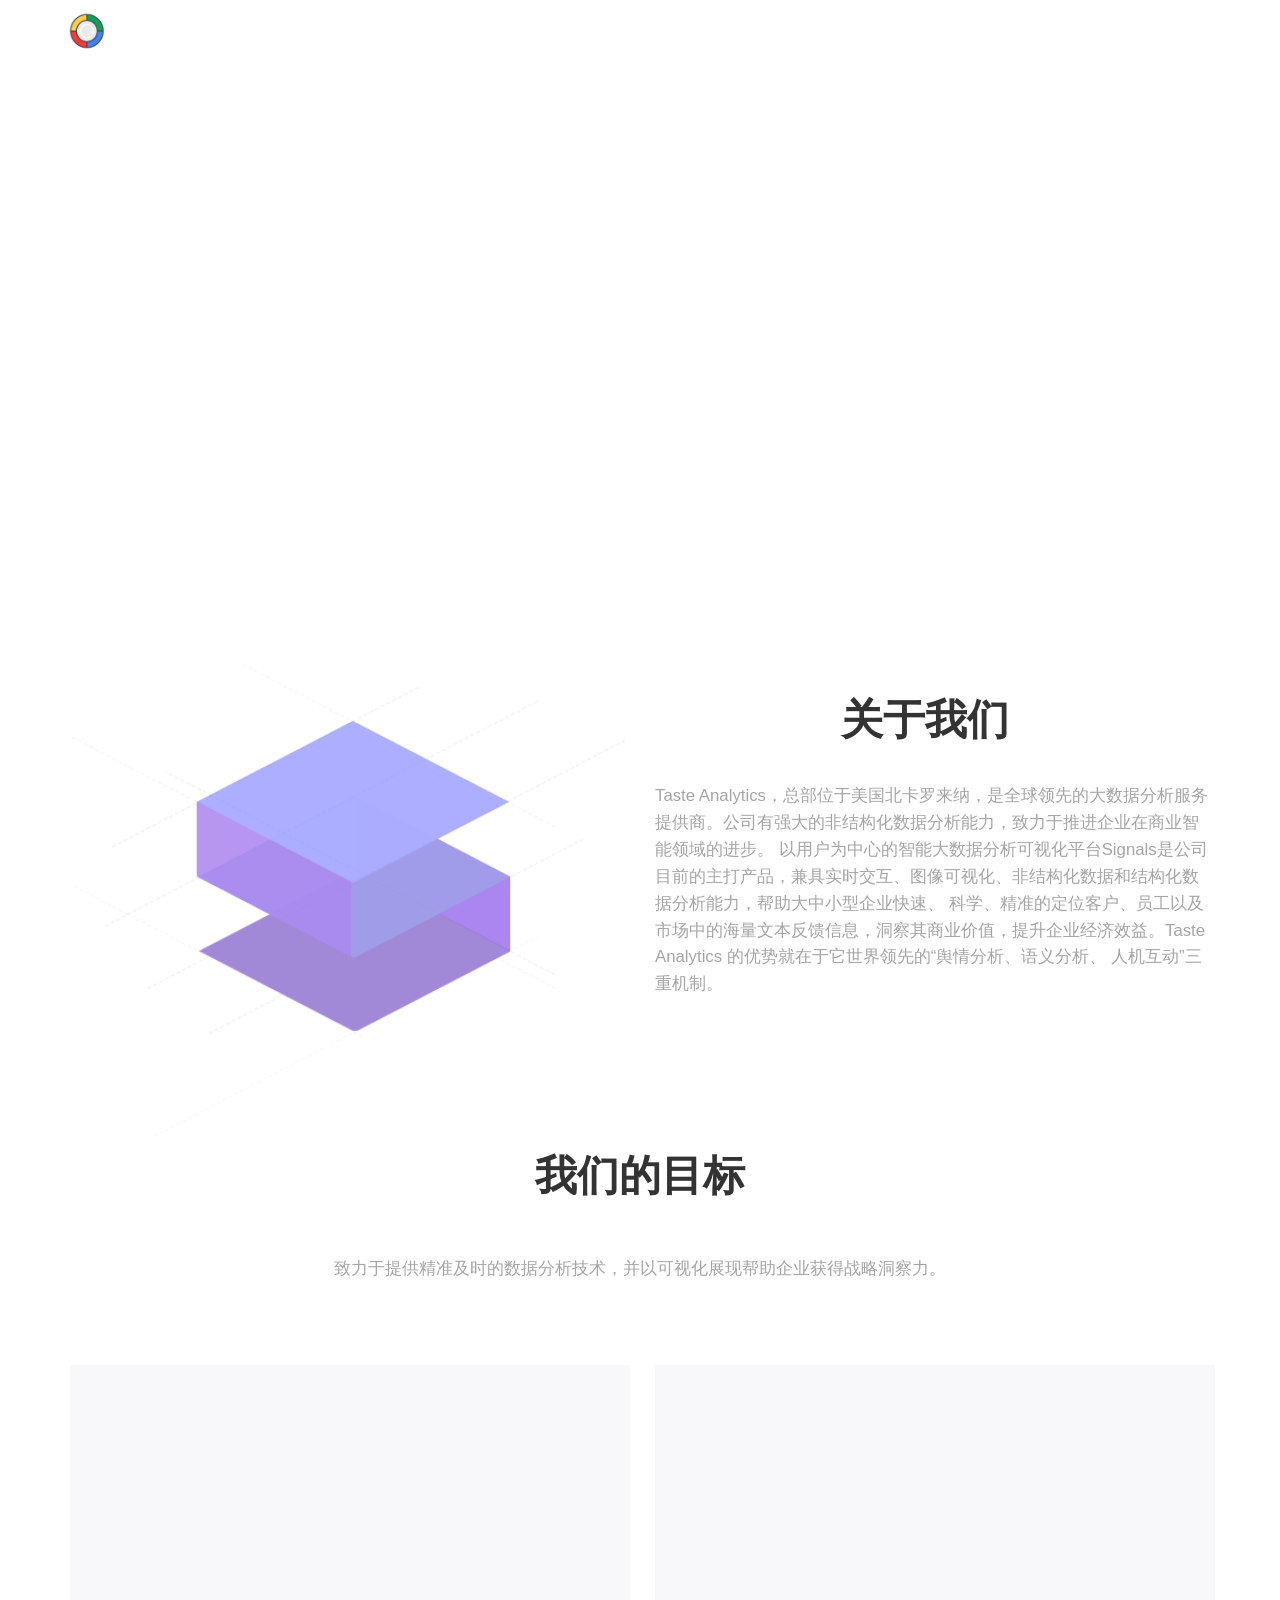
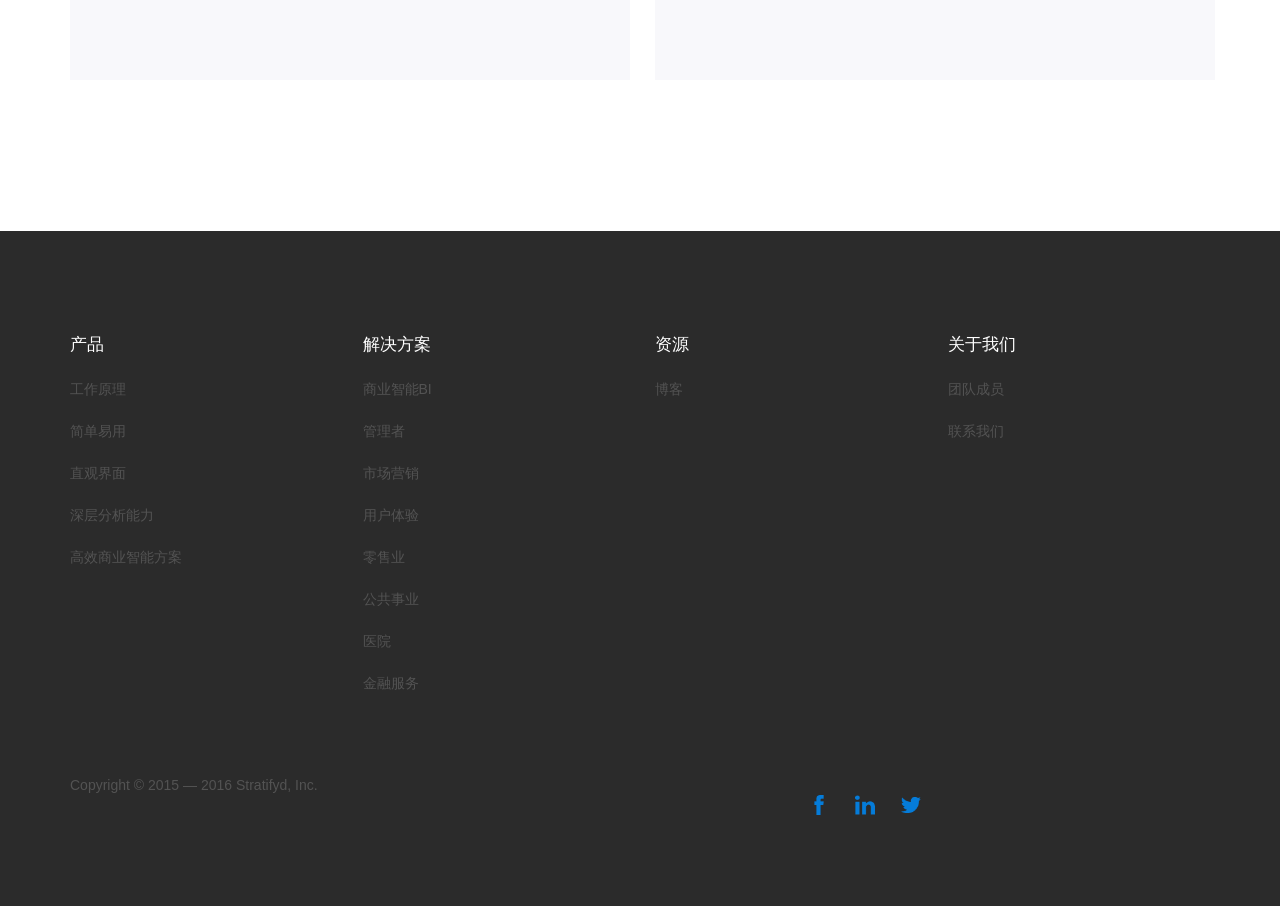
==== AboutUsPage.html @ a1548923 "VideoLinkChangeAgainAgain" ====
<!DOCTYPE html>
<html lang="en">
<head>
    <meta charset="UTF-8">
	<meta name="viewport" content="width=device-width, initial-scale=1" />
    <title></title>
    <link href="https://maxcdn.bootstrapcdn.com/bootstrap/3.3.6/css/bootstrap.min.css" rel="stylesheet"/>
    <script src="https://code.jquery.com/jquery-2.2.0.min.js"></script>
	<link href="CSS/Global.css" rel="stylesheet"/>
	<link href="CSS/Buttons.css" rel="stylesheet"/>
	<link href="CSS/CanvasBox.css" rel="stylesheet"/>		
	<link href="CSS/AboutUsPage.css" rel="stylesheet"/>
</head>
<body>
<!--Maincotainer the whole page-->
	
<div class="jumbotron" id="TitleBar">
	
	<nav class="navbar navbar-default" role="navigation" id="NavBarPart">
	   <div class="navbar-header" id="CompanyTitelPartImportent">
		  <button type="button" class="navbar-toggle" data-toggle="collapse" 
			 data-target="#example-navbar-collapse">
			 <span class="sr-only">Switch</span>
			 <span class="icon-bar"></span>
			 <span class="icon-bar"></span>
			 <span class="icon-bar"></span>			  
		  </button>
		  <a class="navbar-brand" id="CompanyIconTitleText" href="#">
			  <img class="img" src="Resource/Icons/Stratifyd/Stratifyd-Logo-Simple-white.png" id="NavTitleCompanyIcon">
			  </img> 
<!--			  <span class="NavTitleName" id="StratifydLogoText">Stratifyd</span> -->
		   </a>	
	   </div>
	   <div class="collapse navbar-collapse" id="example-navbar-collapse">
		  <ul class="nav navbar-nav" id="NavbarDetailPart">
			 <li class="active NavBarButtons" id="navProduct"><a href="#">产品</a></li>
			 <li class="active NavBarButtons" id="navSolution"><a href="#">解决方案</a></li>
			 <li class="active NavBarButtons" id="navBlog"><a href="#">博客</a></li>
			 <li class="dropdown">
				 <a href="#" class="dropdown-toggle NavBarButtons" data-toggle="dropdown"id="DraopDownMenu1">
					 关于<b class="caret"></b>
				 </a>
				 <ul class="dropdown-menu NavBarButtons">
					 <li><a href="#" id="navOurTeam">关于我们</a>
					 </li>
					 <li><a href="#" id="navContactUs">联系我们</a>
					 </li>
				 </ul>
			  </li>
		 		<li class="active NavBarButtons" id="navLogIN"><a href="#">Log in</a></li>	  
<!--			 <li class="active NavBarButtons col-xs-12 col-sm-2 col-md-2" id = "NavBarLoginPart"><a class = "btn NavBarButtons" id="NavBarLoginButton">Log In</a></li>-->
<!--		     <li class="active NavBarButtons col-xs-12 col-sm-2 col-md-2" id = "NavBarSignUpPart"><a class = "btn NavBarButtons" id="NavBarSignUpButton">Sign Up</a></li>		 -->
		  </ul>
	   </div>
	</nav>	
	
	
	
	<div class = "container" id = "AboutUsPageTitleContainer">

		<div class="row">
			<div class="col-xs-12 col-sm-12 col-md-12 col-lg-12" id="AboutUsTitle">
				<h1 class="Introduce IntroTitle" id="MainAttarctText">我们是最优秀的团队
				<h1>
			</div>
		</div>

		<div class="row">	
			<div class="col-xs-12 col-sm-12 col-md-12 col-lg-12" id="AboutUsTitleTextBar">
				<h3 class="Introduce IntroCotent" id="SignalsText">
					Taste Analytics 是您最好的选择。
				</h3>
			</div>		
		</div>
	</div>
			
</div>
		
<!--<div class="jumbotron" id="PageContent">-->
<!--
	<div class="row">
		<div class = "col-sm-6" id = "MainContentJumpBox1">
			<h5 class = "ContentTextInfo ContentText-Center" id = "TryAdText">Every one can be data scientist
			</h5>
			<span class="btn btnBlack" id = "MainContentJumpButton1">Try Now
			</span>
		</div>
		<div class = "col-sm-6" id = "MainContentJumpBox2">
			<h5 class = "ContentTextInfo ContentText-Center" id = "ViewAdText">Value asset for our customers
			</h5>
			<span class="btn btnBlack" id = "MainContentJumpButton2">View Story
			</span>
		</div>
	</div>
-->
		
<div class = "container" id = "BubbleProcessDetailCotainer">
	<div class="row">
		<div class = "col-xs-12 col-sm-12 col-md-12 text-center" id = "FirstSubTitle">
			<div class="row" id="StoryRow1">
				<div class="col-xs-12 col-sm-12 col-md-6" id = "StroyTextPart2">
					<img src="Resource/AboutUsImages/ProbolyNewStratifydIcon.png" class="OurStoryImage" id = "OurStoryImage"></img>
				</div>
				<div class="col-xs-12 col-sm-12 col-md-6" id = "StroyTextPart">
					<h2 class="text-center StoryTitleRow SecondRowTitle" id = "OurStoryTitle">关于我们</h2>
					<h4 class = "AboutUsContentText text-left" id = "OurStoryText">
						Taste Analytics，总部位于美国北卡罗来纳，是全球领先的大数据分析服务提供商。公司有强大的非结构化数据分析能力，致力于推进企业在商业智能领域的进步。
						以用户为中心的智能大数据分析可视化平台Signals是公司目前的主打产品，兼具实时交互、图像可视化、非结构化数据和结构化数据分析能力，帮助大中小型企业快速、
						科学、精准的定位客户、员工以及市场中的海量文本反馈信息，洞察其商业价值，提升企业经济效益。Taste Analytics 的优势就在于它世界领先的“舆情分析、语义分析、
						人机互动”三重机制。
					</h4>					
				</div>			
			</div>
		</div>
	</div>
</div>
		
<div class = "container" id = "BubbleProcessDetailCotainer2">
	<div class="row">
		<div class = "col-xs-12 col-sm-12 col-md-12 text-left" id = "2ndSubTitle">
			<div class="row" id="StoryRow2">
				<div class="col-xs-12 col-sm-12 col-md-12" id = "StroyTextPart">
					<h2 class = "text-center SecondRowTitle" id = "OurMissionTitle">我们的目标</h2>					
					<h4 class = "MissionText text-center" id = "OurMissionText">
						致力于提供精准及时的数据分析技术，并以可视化展现帮助企业获得战略洞察力。
					</h4>					
				</div>
			</div>			
			
		</div>
	</div>
</div>		
<!--</div>-->
	
<div class = "container" id = "CompanyCotainers">
	<div class="row" id="CompanyIconPartRow1">
<!--
		<div class="col-sm-2">
		</div>
-->
		<div class="col-xs-12 col-sm-12 col-md-6">
<!--			<iframe height=498 width=510 src='http://player.youku.com/embed/XMTY5MzAxODE1Ng==' frameborder=0 allowfullscreen class="ContentVideo" id="AboutUsPageVideo1"></iframe>-->
			<iframe frameborder="0" width="640" height="498" src="http://v.qq.com/iframe/player.html?vid=o0322kzx70r&tiny=0&auto=0" allowfullscreen class="ContentVideo" id="AboutUsPageVideo1"></iframe>
		</div>
		
		<div class="col-xs-12 col-sm-12 col-md-6">
			<iframe frameborder="0" width="640" height="498" src="https://v.qq.com/iframe/player.html?vid=l0322fjbopc&tiny=0&auto=0" allowfullscreen class="ContentVideo" id="AboutUsPageVideo2"></iframe>
		</div>
		
	</div>

</div>

<div class="containers" id="BottomLinkPart">
	<div class = "container">
		<div class = "row" id = "BottomLinkBox">
			<div class = "col-xs-6 col-sm-6 col-md-3 TopMargin" id = "BottomLinkContentBox1">
				<span class = "BottomLinkTitle" id = "BottomProduct">产品</span>
				<p class="SmallButtonTextLeft GrayText" id = "HIWText">工作原理</p>
				<p class="SmallButtonTextLeft GrayText" id = "ETUText">简单易用</p>
				<p class="SmallButtonTextLeft GrayText" id = "INVisText">直观界面</p>
				<p class="SmallButtonTextLeft" id = "HPAText">深层分析能力</p>
				<p class="SmallButtonTextLeft" id = "ComDataText">高效商业智能方案</p>
			</div>
			<div class = "col-xs-6 col-sm-6 col-md-3 TopMargin" id = "BottomLinkContentBox2">
				<span class = "BottomLinkTitle" id = "BottomSolutions">解决方案</span>
				<p class="SmallButtonTextLeft" id = "BIext">商业智能BI</p>
				<p class="SmallButtonTextLeft" id = "ExcuText">管理者</p>
				<p class="SmallButtonTextLeft" id = "MarketText">市场营销</p>
				<p class="SmallButtonTextLeft" id = "CustomerEXText">用户体验</p>
				<p class="SmallButtonTextLeft" id = "RetailText">零售业</p>
				<p class="SmallButtonTextLeft" id = "UtilitiesText">公共事业</p>	
				<p class="SmallButtonTextLeft" id = "HospitalityText">医院</p>
				<p class="SmallButtonTextLeft" id = "FinSerText">金融服务</p>					
			</div>
			<div class = "col-xs-6 col-sm-6 col-md-3 TopMargin" id = "BottomLinkContentBox3">
				<span class = "BottomLinkTitle" id = "BottomResources">资源</span>
				<p class="SmallButtonTextLeft" id = "BlogIext">博客</p>				
			</div>
			<div class = "col-xs-6 col-sm-6 col-md-3 TopMargin" id = "BottomLinkContentBox4">
				<span class = "BottomLinkTitle" id = "BottomCompany">关于我们</span>
				<p class="SmallButtonTextLeft" id = "OurTeamText">团队成员</p>
<!--
				<p class="SmallButtonTextLeft" id = "JOppText">加入我们</p>
				<p class="SmallButtonTextLeft" id = "MediaText">新闻中心</p>
-->
				<p class="SmallButtonTextLeft" id = "ContactText">联系我们</p>				
			</div>			
		</div>
	</div>

</div>


<div class="containers" id="CopyRightBackground">
	<div class = "container" id = "CopyRightPart">

		<div class = "row" id = "BottomCopyRightPart">

			<div class = "col-xs-12 col-sm-6 col-md-6 text-left" id = "CopyRightBox1">
				<span class="CopyRight" id = "CopyRight">Copyright ©	2015 — 2016 Stratifyd, Inc.</span>
			</div>

			<div class = "col-xs-12 col-sm-6 col-md-6 text-right" id = "CopyRightBox2">
				<div class = "col-xs-12 col-sm-12 col-md-3">
				</div>

				<div class = "col-xs-2 col-sm-2 col-md-1 BottomIconLink" id = "ConnectIconB1">
					<img src="Resource/Icons/FaceBook/NewfacebookBottomIcon.png" class="Icons2" id = "FacebookIcon" alt="FaceBook">
					</img>
				</div>

				<div class = "col-xs-2 col-sm-2 col-md-1 BottomIconLink" id = "ConnectIconB2">
					<img src="Resource/Icons/Linkedin/NewLinkedinIcon.png" class="Icons2" id = "LinkedinIcon" alt="Linkedin">
					</img>
				</div>

				<div class = "col-xs-2 col-sm-2 col-md-1 BottomIconLink" id = "ConnectIconB3">
					<img src="Resource/Icons/Twitter/NewTwitterBottomIcon.png" class="Icons2" id = "TwitterIcon" alt="Twitter">
					</img>	
				</div>

				<div class = "col-xs-2 col-sm-2 col-md-1 BottomIconLink" id = "ConnectIconB4">
					<img src="Resource/Icons/YouTube/NewYoutubeBottomIcon.png" class="Icons2" id = "YoutubeIcon" alt="Youtube">
					</img>
				</div>

				<div class = "col-xs-2 col-sm-2 col-md-1 BottomIconLink" id = "ConnectIconB5">
					<img src="Resource/Icons/GooglePlus/NewTestGooglePlusBottomIcon.png" class="Icons2" id = "GooglePlusIcon" alt="GooglePlus">
					</img>						
				</div>

				<div class = "col-xs-2 col-sm-2 col-md-1 BottomIconLink" id = "ConnectIconB6">
					<img src="Resource/Icons/Tumblr/NewTumblrBottomIcon.png" class="Icons2" id = "TumblrIcon" alt="Tumblr">
					</img>				
				</div>
			</div>

		</div>	
	</div>	
</div>
	
<!-- Resource or Library Scripts -->

<!--
<script src="http://d3js.org/d3.v3.min.js" charset="utf-8"></script>
<script src="http://www.ourd3js.com/library/multext.js" charset="utf-8"></script>
-->
<script src="lib/d3/d3.js"></script>
<script src="lib/d3/d3.min.js"></script>
<script src="lib/queue/queue.min.js"></script>
	
<!-- Control Scripts-->
<script src="Script/TransForm.js"></script>
<script src="Script/GlobalControl.js"></script>
<script src="Script/FontSizeControl.js"></script>
<script src="Script/MouseAction.js"></script>
<script src="Script/AboutUsPage.js"></script>
<script src="Script/WindowResize.js"></script>
<script src="lib/css3-mediaqueries-js-master/css3-mediaqueries.js"></script>
<script src="lib/bootstrap-3.3.7-dist/js/bootstrap.min.js"></script>

<script>(function(){var w=window;var ic=w.Intercom;if(typeof ic==="function"){ic('reattach_activator');ic('update',intercomSettings);}else{var d=document;var i=function(){i.c(arguments)};i.q=[];i.c=function(args){i.q.push(args)};w.Intercom=i;function l(){var s=d.createElement('script');s.type='text/javascript';s.async=true;s.src='https://widget.intercom.io/widget/yobfq5ll';var x=d.getElementsByTagName('script')[0];x.parentNode.insertBefore(s,x);}if(w.attachEvent){w.attachEvent('onload',l);}else{w.addEventListener('load',l,false);}}})()</script>
<script>$(function() {window.Intercom("boot", { app_id: "yobfq5ll" });})</script>

</body>
</html>
---- CSS/Global.css ----
html{
	height: 100%;
	font: normal 100% Gotham Rounded, sans-serif;
	font-size: 16px;
	overflow-x: hidden;
}
body{
	background-color: rgb(255,255,255);
}
.CompanyIconPart{
	width: 100%;
	height: inherit;
	text-align: center;
}
.CompanyIcon{
	width: 50%;
	margin-left: -8%;
	cursor: pointer;
}
.ButtonText{
	position: relative;
	margin-top: auto;
	margin-bottom: auto;
	font-family: "Arial";
	font-weight: bold;
	font-size: 0.7em;
	color: white;
	cursor: pointer;
}
.IconTitleS{
	font-family: "Arial";
	text-align: center;
	position: relative;
	font-weight: lighter;
	margin-top: 10%;
	color: rgb(0,0,0);
	cursor: pointer;
	font-size: 1.2em;
}
.ThirdTitle{
	font-family: "Arial";
	font-weight: bold;
	font-size: 2em;
	color: rgb(55,54,226);
	margin-top: 0px;
	margin-bottom: 5px;
}
.NormalSize{
	width: 80%;
	margin-left: 10%;
}
.NormalSize2{
	width: 70%;
	margin-left: 15%;
}
.NormalSize3{
	width: 75%;
	margin-left: 12.5%;
}
.StableHeight{
	min-height: 200px;
	height: auto;
}
.WhiteText{
	color: white;
}
.navbar-default .navbar-nav>.open>a, .navbar-default .navbar-nav>.open>a:focus, .navbar-default .navbar-nav>.open>a:hover {
	background-color: rgb(136,134,172);
}
.navbar-nav>li>.dropdown-menu{
	background-color: rgb(136,134,172);
}
.dropdown-menu>li>a{
	color: white;
}
#CopyRightBox1{
	margin-top: 15px;
	margin-bottom: 15px;
	font-family: "Arial";
}
#CopyRightBox2{
	margin-top: 15px;
	margin-bottom: 15px;	
}
#CopyRightPart{
	margin-top:0px;
	margin-bottom: 0px;
	padding-bottom: 76px;
	background: rgb(43,43,43);
	position: relative;
	color: #535353;
}
#BottomLinkBox{
	padding-left: 0%;
	padding-right: 0%;
	padding-top: 78px;
}
#BottomLinkPart{
/*	width: 100%;*/
	background: rgb(43,43,43);
	position: relative;
	color: white;
	margin-bottom: 0px;
}
#BottomCopyRightPart{
	padding-top: 5%;
/*
	padding-left: 5%;
	padding-right: 5%;
*/
}
.BlueLinkText{
	color: rgb(55,54,226)
}
.BottomLinkContentBox{
	width: 25%;
	float: left;
	height: auto;
}
.BottomLinkTitle{
	font-family: "Arial";
	text-align: left;
	position: relative;
	font-size: 1.2em;
	font-weight: 300;
	color: white;
	padding-bottom: 15%;
}
.SmallButtonTextLeft{
	width: auto;
	font-family: "Arial";
/*	text-align: left;*/
	font-weight: 100;
	color: #535353;
	position: relative;
	margin-top: 22px;
	cursor: pointer;
	font-size: 1em;
}
.Icons2{
	height: 20px;
	background-color: #057cd9;
	float: left;
	position: relative;
	top: 0;
	margin-top: 20px;
	margin-bottom: auto;
	cursor: pointer;
}
#StratifydLogoText{
	margin-left: 35px;
}
#CompanyIconTitleText{
	font-family: "Arial";
	font-weight: bold;
	font-size: 1.5em;
	color: white;
	cursor: pointer;
}
#NavBarPart{
	padding-left: 3.8%;
	padding-right: 3.8%;
	padding-top: 7px;
	padding-bottom: 7px;
	background-color: rgb(99,104,247);
	border-color: transparent;
	text-align: center;
	min-height: 70px;
	border-radius: 0%;
}
#NavBarPart2{
	margin-top: 144px;
	padding-left: 3.8%;
	padding-right: 3.8%;
	padding-top: 7px;
	padding-bottom: 7px;
	background-color: rgb(25,41,54);
	border-color: transparent;
	text-align: center;
	height: 70px;
	border-radius: 0%;
}
#CopyRightBackground{
	background-color: rgb(43,43,43)
}
.NavBarButtons{
	font-family: "Arial";
	color: rgb(159,158,163);
	font-size: 14px;
	font-weight: 300;
}
.navbar-default .navbar-nav>.active>a, .navbar-default .navbar-nav>.active>a:focus, .navbar-default .navbar-nav>.active>a:hover{
	background-color: inherit;
	border-color: transparent;
	color: rgb(255,255,255);	
	padding-left: 10px;
	padding-right: 10px;
	margin-right: 12px;
}
.BottomLinkContentBox{
	display: inline-block;
}
.BottomIconLink{
/*	text-align: right;*/
}
#CompanyTitelPartImportent{
/*	margin-left: 5%;*/
/*	margin-right: 5%;*/
/*	height: 100%;*/
}
#NavbarDetailPart{
/*	margin-left: 32%;*/
	background-color: transparent;
	padding-left: 1%;
	padding-right: 1%;
	padding-bottom: 5px;
	float: right;
}
#NavBarLoginButton{
	margin-top: 9.875px;
	font-size: 16.5px;
	width: 104px;
	height: 34px;
	border-radius: 5%;
	border-color: rgb(211,210,214);
	color: rgb(103,101,181);
	font-weight: 500;
	padding-top: 4.125px;
	padding-bottom: 4.125px;
}
#NavBarSignUpButton{
	margin-top: 9.875px;
	margin-left: 10px;
	font-size: 16.5px;
	width: 104px;
	height: 34px;
	border-radius: 5%;
	border-color: rgb(56,56,158);
	color: rgb(255,255,255);
	font-weight: 500;
	padding-top: 4.125px;
	padding-bottom: 4.125px;
	background-color: rgb(56,56,158);
}
#NavBarLoginPart{
/*	margin-left: 5%;*/
/*	float: right;*/
	text-align: -webkit-center;
}
#DraopDownMenu1{
	color: rgb(255,255,255);
}
#NavBarSignUpPart{
	text-align: -webkit-center;
}
.navbar{
	margin-bottom: 0px;
}
#NavTitleCompanyIcon{
/*	width: 30px;*/
	position: absolute;
	margin-top: -15px;
	min-width: 150px;
	max-height: 65px;
	width: 10%;
}
.SecondRowTitle{
	font-family: "Arial";
	font-weight: bold;
	margin-top: 118px;
	font-size: 3em;
	margin-bottom: 111px;
/*
	padding-left: 5%;
	padding-right: 5%;
*/
}
#FirstTry{
	font-size: 1.5em;;
	font-weight: bold;
	padding-top: 11.5px;
	height: 60px;
	width: 272px;
	border-radius: 3%;
	color: white;
	background-color: rgb(99,104,247);
	border-color: rgb(99,104,247);
}
.TopMargin{
	margin-top: 2px;
}
@media screen and (max-width: 767px) {
	#NavbarDetailPart{
/*		width: 100%;*/
		margin-left: 0px;
	}
	#FirstTry{
		max-width: 100%;
	}
	.navbar-default .navbar-nav .open .dropdown-menu>li>a{
		color: white;
	}
}

@media screen and (max-width: 992px) {
	.container{
		padding-left: 10%;
		padding-right: 10%;
	}
}
---- CSS/Buttons.css ----
.btn
{
	font-family: "Arial";
	cursor: pointer;
	text-align: center;
}
.btnBlack
{
	margin-top: 8%;
	border-color: rgb(56,56,57);
	background-color: transparent;
	color: rgb(81,81,82);	
}
.btn-info
{
	border-color: rgb(80,167,224);
	background-color: rgb(80,167,224);
	color: rgb(255,255,255);
}
#AboutUs{
	margin-left: 0px;
}
#Login{
	margin-right: 0px;
}
.img-circle{
	width: 120px;
	cursor: pointer;
	background-color: white;
	border-color: rgb(227,227,227);
	border-style: dotted;
	border-width: 5px;
}
---- CSS/CanvasBox.css ----
.ContentBox{
	width: 40%;
	margin-left: 30%;
	height: inherit;
}
.NormalBox{
	width: 100%;
	padding-left: 15%;
	padding-right: 15%;
	height: inherit;
	margin-left: 0px;
	margin-right: 0px;
}
.FullSizeBoxWithStableHeight{
	width: 100%;
	height: inherit;
	height: 750px;
}
.LeftBox{
	width: 100%;
	margin-left: 0;
	height: inherit;
}
.ContentTextInfo{
	font-family: "Arial";
	font-style: normal;
	font-weight: lighter;
}
.TextBox{
	width: 40%;
	margin-left: 30%;
	height: inherit;
}
.ContentText-Center{
	text-align: center;
}
.ContentText-Left{
	text-align: left;
}
.ContentImage{
	margin-top: 2%;
	clear: both;
	margin: auto;
	display: block;
}
.ContentVideo{
	position: relative;
	margin-top: 2%;
	width: 100%;
	height: 100%;
	background-color: rgb(248,248,251);
}
.BigSubBox{
	margin-top: 0px;
	width: 70%;
	margin-left: 15%;
	height: auto;
	background: rgb(246,246,248);
	position: relative;
}
.InsideSmallBox{
	width: 33.3%;
	height: inherit;
	float: left;
	overflow: visible;
	background-color: transparent
}
.HalfCutBox{
	width: 50%;
	height: inherit;
	float: left;
}
.HalfHeight{
	height: 50%;
}
.OneThirdHeight{
	height: 33.33333%
}
.WholeBackgroundBox{
	width: 100%;
	height: auto;
	position: relative;
	background: rgb(255,255,255);
	border-bottom: rgb(216,216,216);
	border-bottom-style: dotted;
	border-bottom-width: thin;	
}
.ItroPartBox{
	width: 60%;
	height: inherit;
	position: relative;
	margin-left: 20%;
}
---- CSS/AboutUsPage.css ----
.SubContentBox{
	width: 50%;
	margin-left: 25%;
	height: 200px;
	margin-top: 0px;
	position: relative;
	text-align: center;	
}
.col-sm-1{
	text-align: center;
}
.SecondRowTitle{
	font-family: "Arial";
	font-weight: bold;
	margin-top: 34px;
	font-size: 3em;
	margin-bottom: 40px;
}
#SignalsText{
	margin-top: 0px;
	color: white;
	font-weight: lighter;
	text-align: center;
	font-size: 1.5em;
	opacity: 0.8;
}
#TitleButtonPart{
	text-align: center;
	margin-top: 2%;
}
#CompanIconPart{
	height: auto;
	text-align: center;
}
#BubbleBottonGroupBox{
	border-bottom: rgb(115,115,115);
	border-bottom-style: hidden;
	border-bottom-width: thin;
}
#AboutUsPageTitleContainer{
	height: 180px;
}
.Introduce{
	text-align: center;
	font-family: "Arial";
	color: white;
}
.IntroTitle{
	font-weight: bold;
	font-size: 2.5em;
}
.SolutionBox{
	height: 200px;
}
#SayingTitle{
	margin-top: 2%;
	margin-bottom: 2%;
	font-family: "Arial";
	font-weight: 500;
}
#ASolutionYN{
	font-family: "Arial";
	font-weight: 500;
}
#MainContentJumpBox1{
	text-align: center;
}
#MainContentJumpBox2{
	text-align: center;
}
#BubbleBottonGroupBox{
	background-color: rgb(255,255,255);
	height: auto;
	padding-top: 2%;
	padding-bottom: 8%;
}
.BottomIcons{
	width: 90px;
}
.CenterandBoder{
	text-align: center;
	border-bottom-color: black;
	border-right-color: black;
	border-top-color: transparent;
	border-left-color: transparent;
	border-style: solid;
	border-width: thin;
	overflow: hidden;
	padding-top: 2%;
	padding-bottom: 2%;
	height: 200px;
	overflow: hidden;
	z-index: 1;
}
.AboutUsVideo{
	width: 100%;
	height: 
}
.CenterandBoder2{
	text-align: center;
	border-bottom-color: transparent;
	border-right-color: black;
	border-top-color: transparent;
	border-left-color: transparent;
	border-style: solid;
	border-width: thin;
	overflow: hidden;
	padding-top: 2%;
	padding-bottom: 2%;
	margin-bottom: 10%;
	height: 200px;
	overflow: hidden;	
	z-index: 2;
}
.ContentText{
	font-family: "Arial";
	margin-top: 1%;
	padding-bottom: 2%;
}
.AboutUsContentText{
	font-family: "Arial";
	line-height: 160%;
	margin-top: 40px;
	color: rgb(165,165,165);
	font-size: 1.2em;
}
.StoryTitleRow{
	padding-left: 30px;
	padding-right: 45px;
}

#LinkButtonPartText1{
	padding-top: 1%;
	padding-bottom: 3%;
}
#LinkButtonCotainBox24{
	border-right-color: transparent;
}
#StroyTextPart2{
}
.FontStyle{
	font-family: "Arial";
	font-weight: 400;
}
.Photos{
	width: 200px;
	border-style: hidden;
	margin-bottom: 56px;
/*	margin-left: 8.333333%;*/
	margin-top: 98px;
}
#OurMissionTitle{
	margin-top: 16px;
}
#StoryRow1{
/*	padding-bottom: 48px;*/
	padding-top: 118px;
}
#StoryRow2{
	padding-bottom: 66px;
}
#PhotoRow{
/*	margin-top: 98px;*/
	padding-bottom: 282px;
}
#TitleBar{
	background-color: transparent;
	background: url(../Resource/AboutUsImages/AboutUsBackgroundNew.jpg);
	background-size: cover;
	background-size-height: 100%;
	background-position: center center;
	height: auto;
	margin-bottom: 0px;
	text-align: center;
	padding-bottom: 209px;
	padding-top: 0px;
}
#OurStoryImage{
	width: 100%;
	opacity: 0.51;
}
.PhotoTextInfo{
	font-family: "Arial";
	font-size: 1.2em;
	color: rgb(116,116,126)
}
.NameOh{
	margin-top:0px;
}
.TitleRule{
	margin-bottom: 0px;
	
}
.NamePartRule{
	margin-top: 0%;
	color: rgb(246,246,248);
	margin-top: 0px;
}
.AdImageShow{
	width: 100%;
}
.CirclePart{
	margin-top: 10px;
}
.FullSizeImage{
	width: 80%;
	height: auto;
}
.TopMargin{
	margin-top: 2%;
}
.Margin-left{
	margin-left: 6.25%;
}
.TextCotent{
	padding: 2%;
	background-color: rgb(246,246,248);
	border-radius: 2%;
}
.SayingTitle{
	margin-top: 1%;
	padding-left: 0;
	font-family: "Arial";
	font-weight: lighter;
}
.SayingText{
	font-family: "Arial";
	font-weight: lighter;
	color: rgb(156,156,156)
}
.MissionText{
	font-family: "Arial";
	font-weight: lighter;
	color: rgb(165,165,165);;
	margin-top: 60px;
	font-size: 1.2em;
}
#TextSayingPart{
	padding-top: 1%;
	background-color: rgb(150,152,173);
	padding-bottom: 5%;
}
#LinkButtonCotainBox14{
	border-right-color: transparent;
}
#SmallInsIconBox1{
	width: 80%;
	margin-top: 8%;
}
#BubbleProcessDetailCotainer{
	background-color: rgb(255,255,255);
}
#BubbleProcessDetailCotainer2{
	background-color: rgb(255,255,255);
}
#ProcessDetailCotainer{
	background-color: rgb(150,152,173);
}
#CompanyIconPartRow1{
	padding-top: 0;
	text-align: center;
}
#CompanyIconPartRow2{
	width: 80%;
	margin-left: 10%;
	padding-bottom: 3%;
	width: 70%;
	margin-left: 15%;	
	text-align: center;
}
#ExcutiveTeamTitle{
	margin-top: 0px;
}
#CompanyCotainers{
	background-color: rgb(255,255,255);
	padding-bottom: 146px;
}
#TitleIntroNewLanding{
	margin-top: 100px;
}
#IntroText1{
	margin-top: 20px;
}
#FirstTry{
	margin-top: 20px;
	font-size: 32px;
	font-weight: 800;
	padding-top: 0px;
	width: 360px;
}
#PageContent{
	background-color: rgb(246,246,248);
	margin-top: 0px;
}
#HowSignalsWorksDetail{
	background-color: white;
	padding-top: 1%;
	padding-bottom: 1%;
}
#HowSignalsWorksDetailCotnetRow{
	width: 60%;
	margin-left: 20%;
	height: 500px;
}
.FullCoverContentImage{
	width: 100%;
	height: auto;
	position: relative;
}
#AboutUsTitle{
	height: auto;
}
#AboutUsTitleTextBar{
	margin-top: 0px;
}
#backgroundColorRow{
	background-color: rgba(255,255,255,0.31);
/*	opacity: 0.31;*/
/*	margin-top: 326px;*/
	height: 180px;
}
#MainAttarctText{
	font-family: "Arial";
	color: white;
	font-weight: bold;
	text-align: center;
	font-size: 4.5em;
	padding-top: 0px;
	margin-top: 0px;
}
.ContentVideo{
	width: 560px;
	height: 315px;
}
#NavBarPart{
	margin-bottom: 85px;
	background-color: transparent;
}
#NavBarPart2{
	margin-top: 209px;
}
@media screen and (max-width: 992px) {
	.AboutUsContentText{
/*
		padding-left: 25px;
		padding-right: 25px;
*/
	}
	#SignalsText{
		text-align: center;
		color: white;
	}
	.SecondRowTitle{
		text-align: center;
		font-size: 2em;
	}
	#OurStoryText{
		text-align: left;
	}
	.ContentVideo{
		width: 100%;
		height: auto;
	}
	#MainAttarctText{
		font-size: 3em;
	}
	.MissionText{
		text-align: left;
	}
}
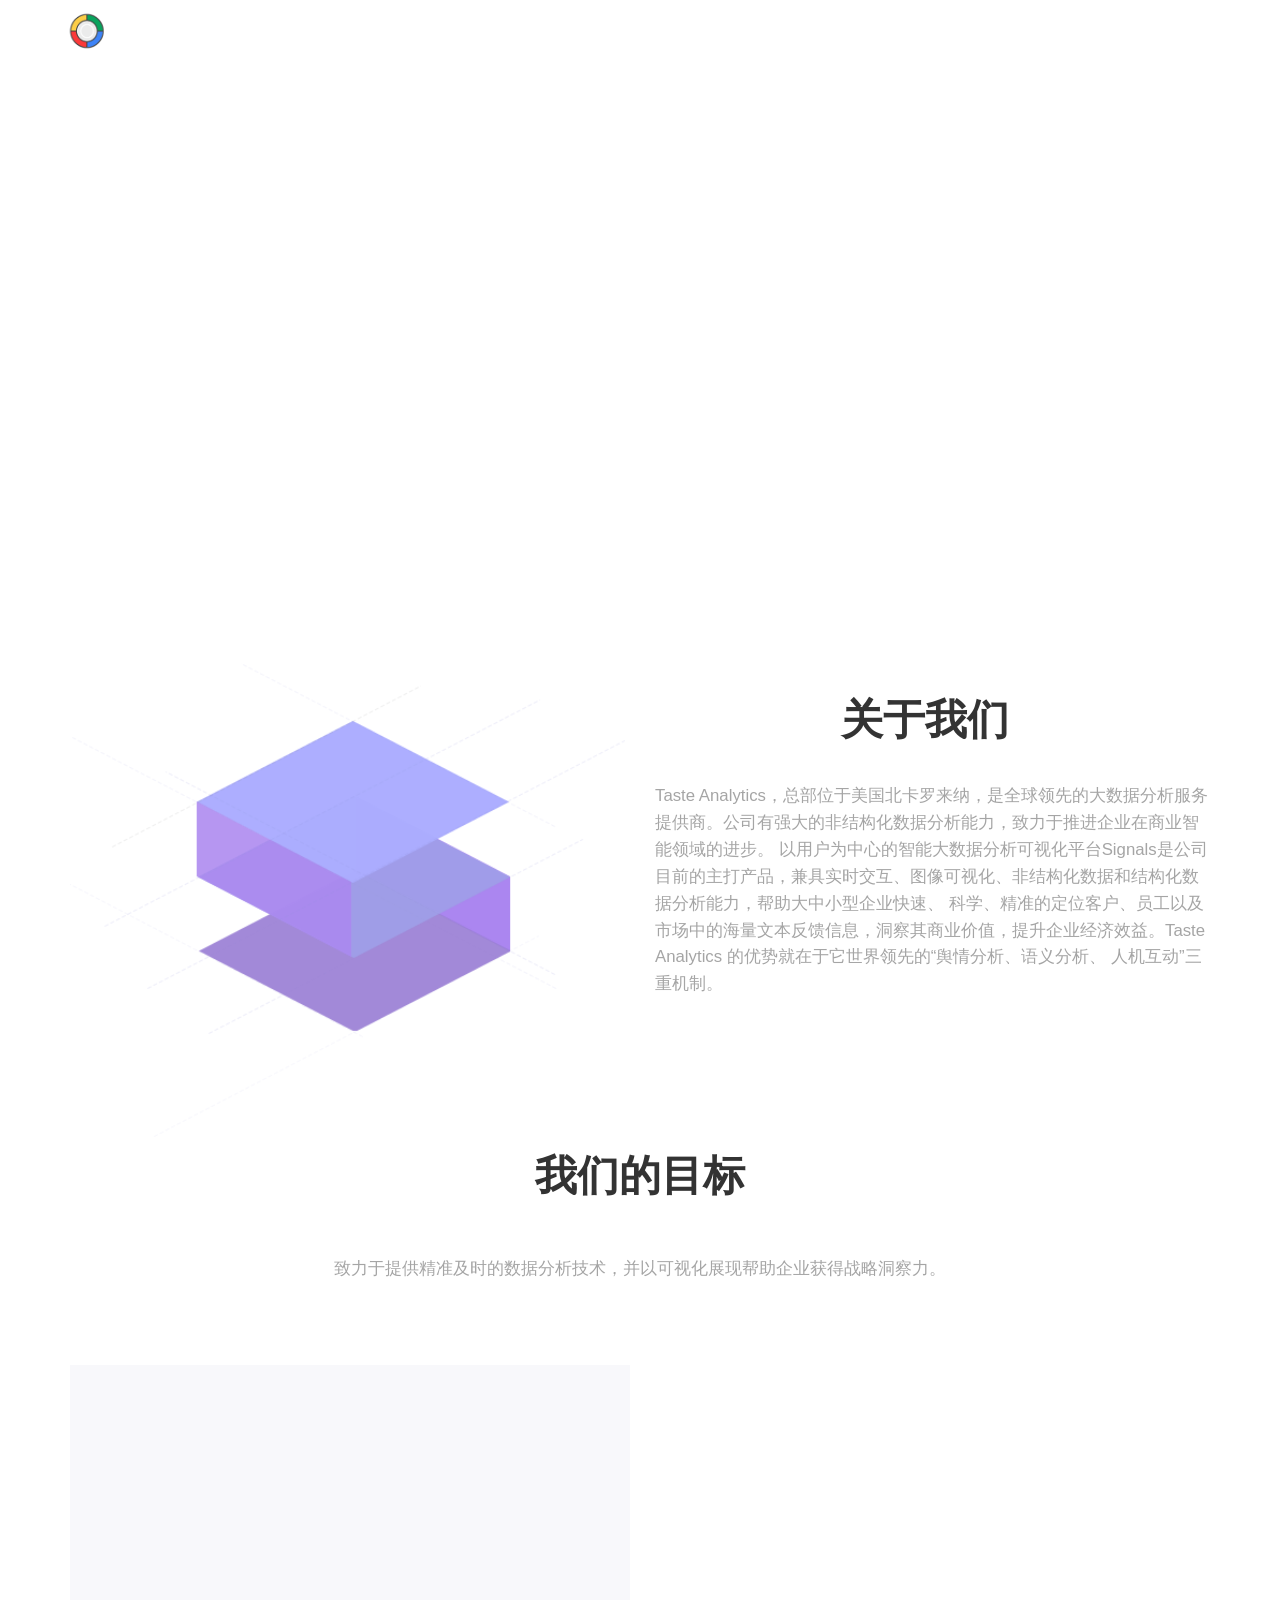
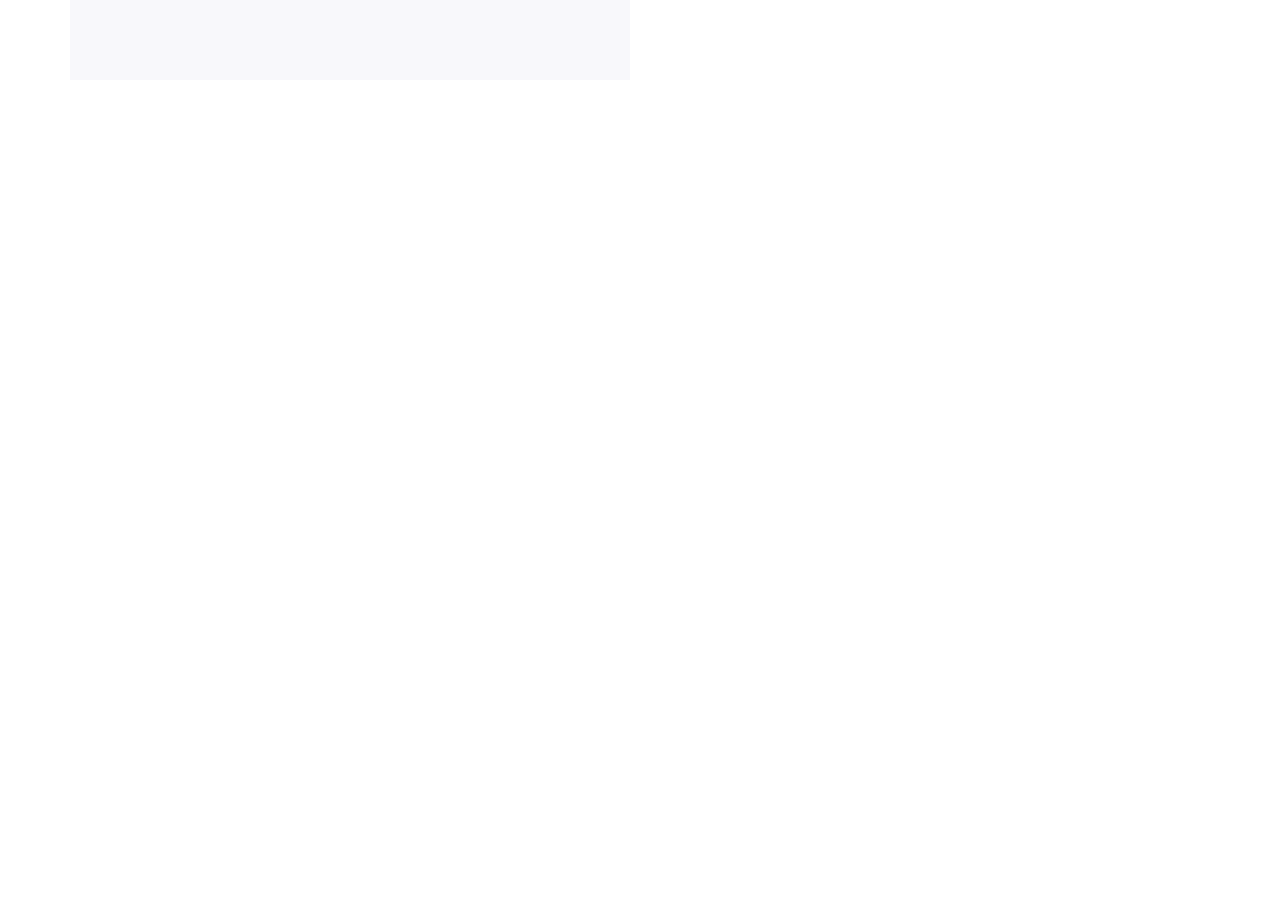
==== commit f4f073d9: "CNTypo" ====
--- a/AboutUsPage.html
+++ b/AboutUsPage.html
@@ -169,7 +169,7 @@
 				<p class="SmallButtonTextLeft" id = "MarketText">市场营销</p>
 				<p class="SmallButtonTextLeft" id = "CustomerEXText">用户体验</p>
 				<p class="SmallButtonTextLeft" id = "RetailText">零售业</p>
-				<p class="SmallButtonTextLeft" id = "UtilitiesText">公共事业</p>	
+				<p class="SmallButtonTextLeft" id = "UtilitiesText">市场调研</p>	
 				<p class="SmallButtonTextLeft" id = "HospitalityText">医院</p>
 				<p class="SmallButtonTextLeft" id = "FinSerText">金融服务</p>					
 			</div>
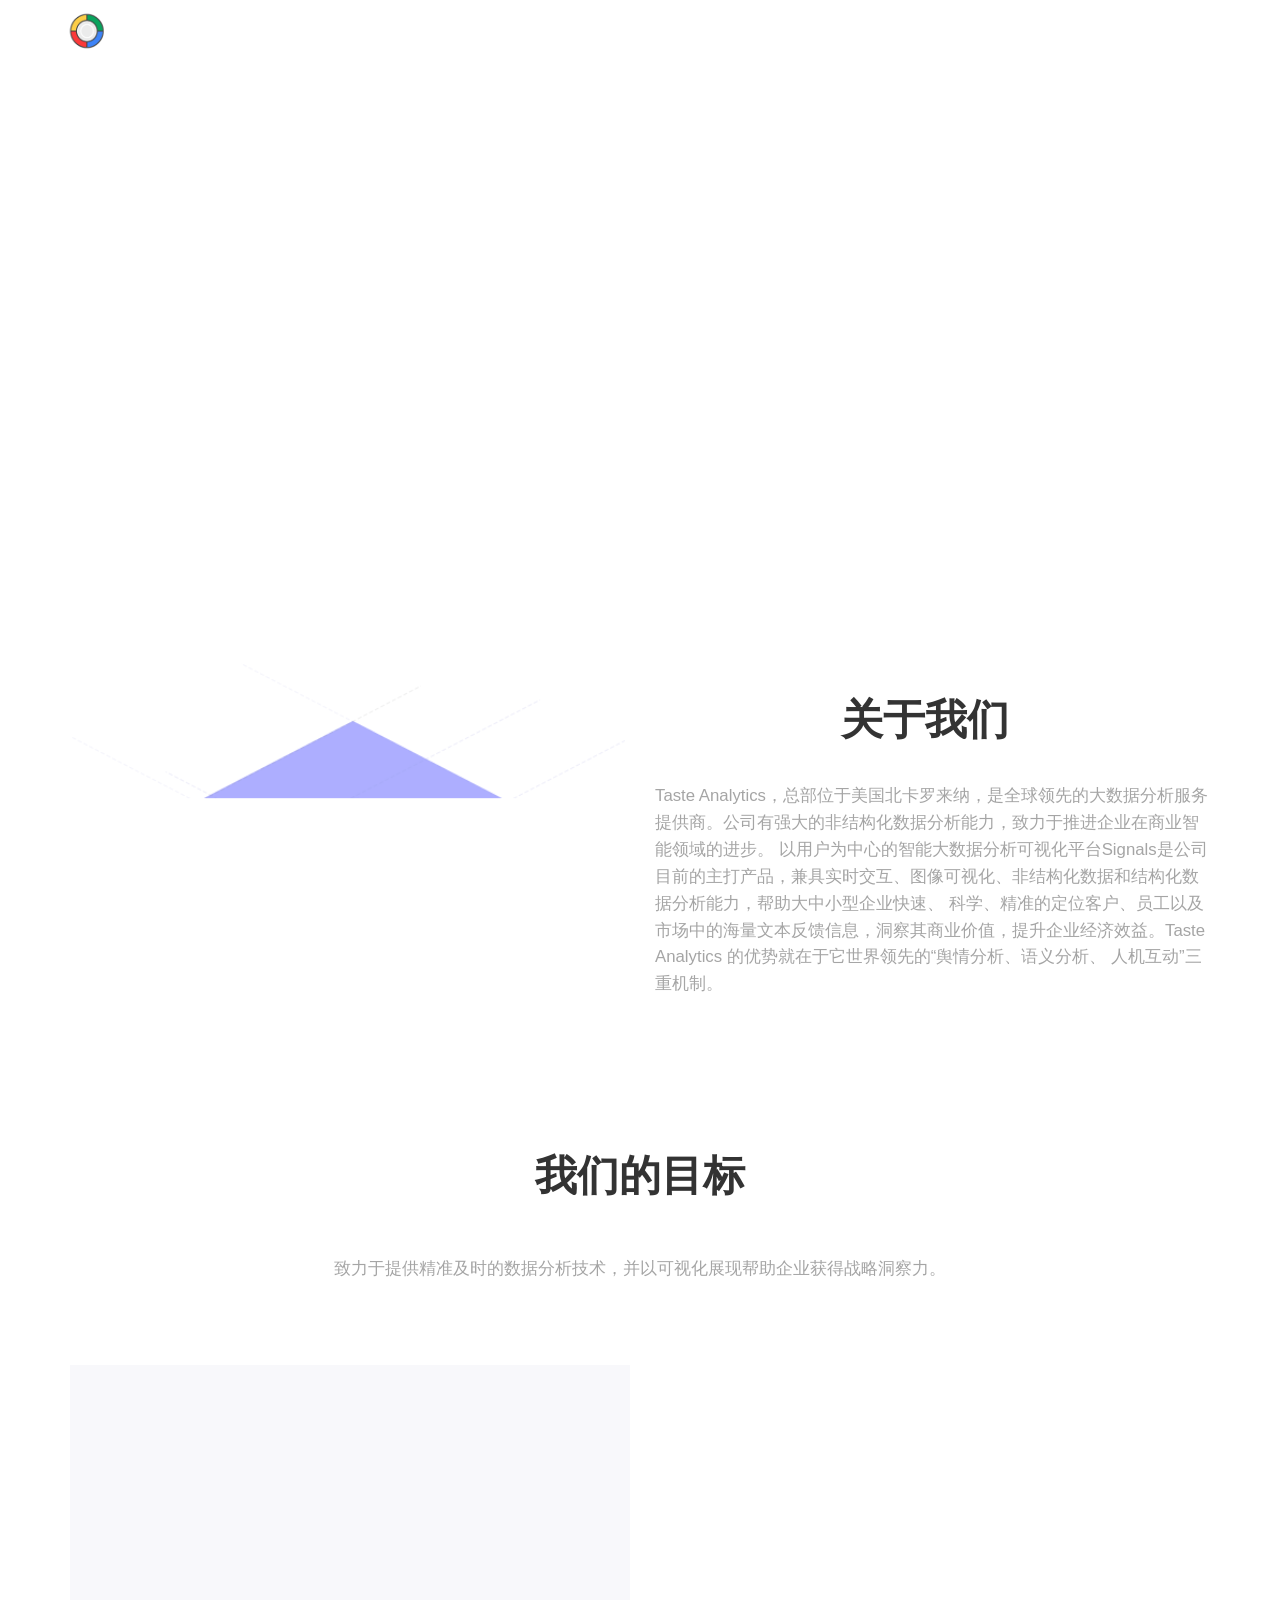
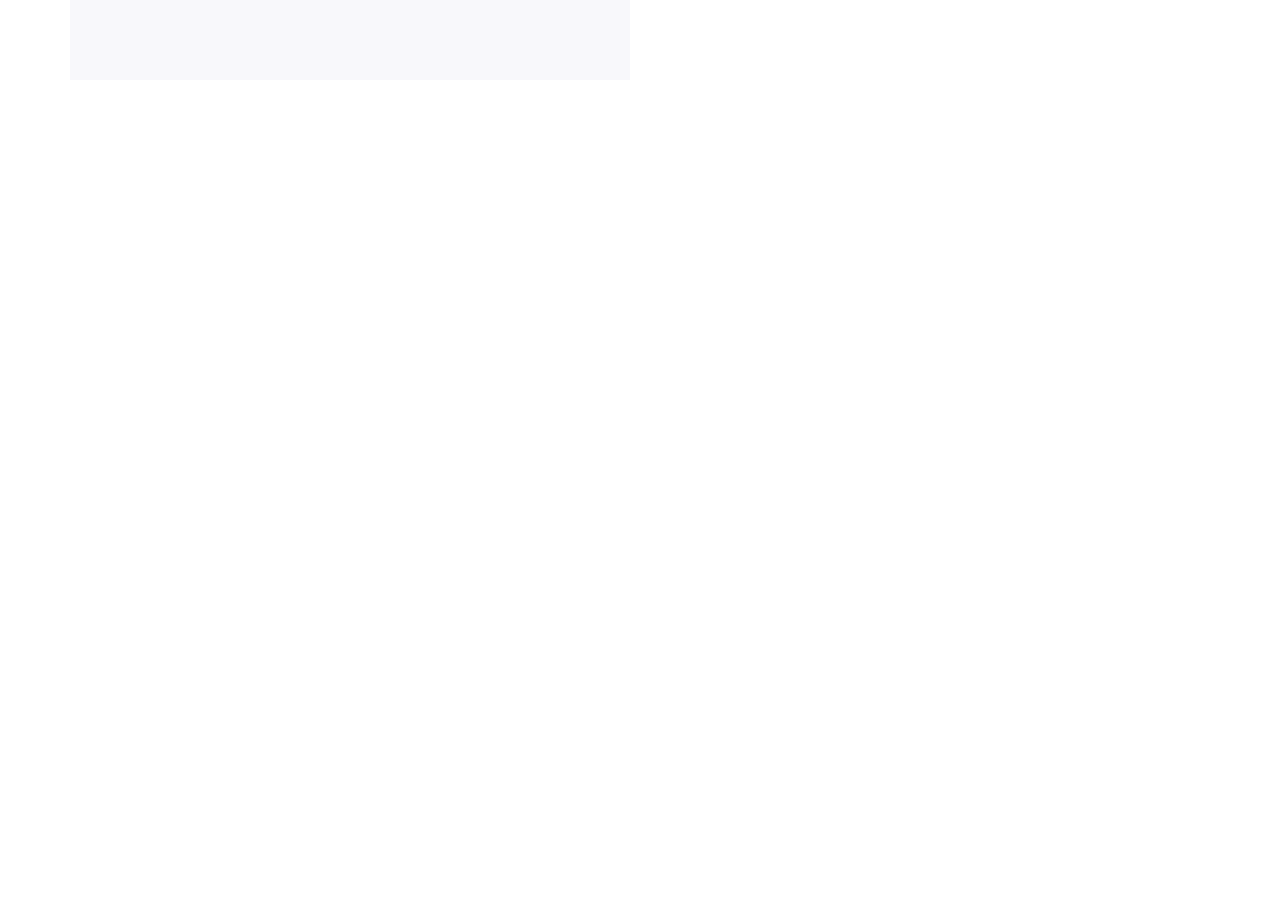
==== commit 5d4a9ae9: "TextChangeLittle" ====
--- a/AboutUsPage.html
+++ b/AboutUsPage.html
@@ -68,7 +68,7 @@
 		<div class="row">	
 			<div class="col-xs-12 col-sm-12 col-md-12 col-lg-12" id="AboutUsTitleTextBar">
 				<h3 class="Introduce IntroCotent" id="SignalsText">
-					Taste Analytics 是您最好的选择。
+					Taste Analytics 是您最好的选择
 				</h3>
 			</div>		
 		</div>
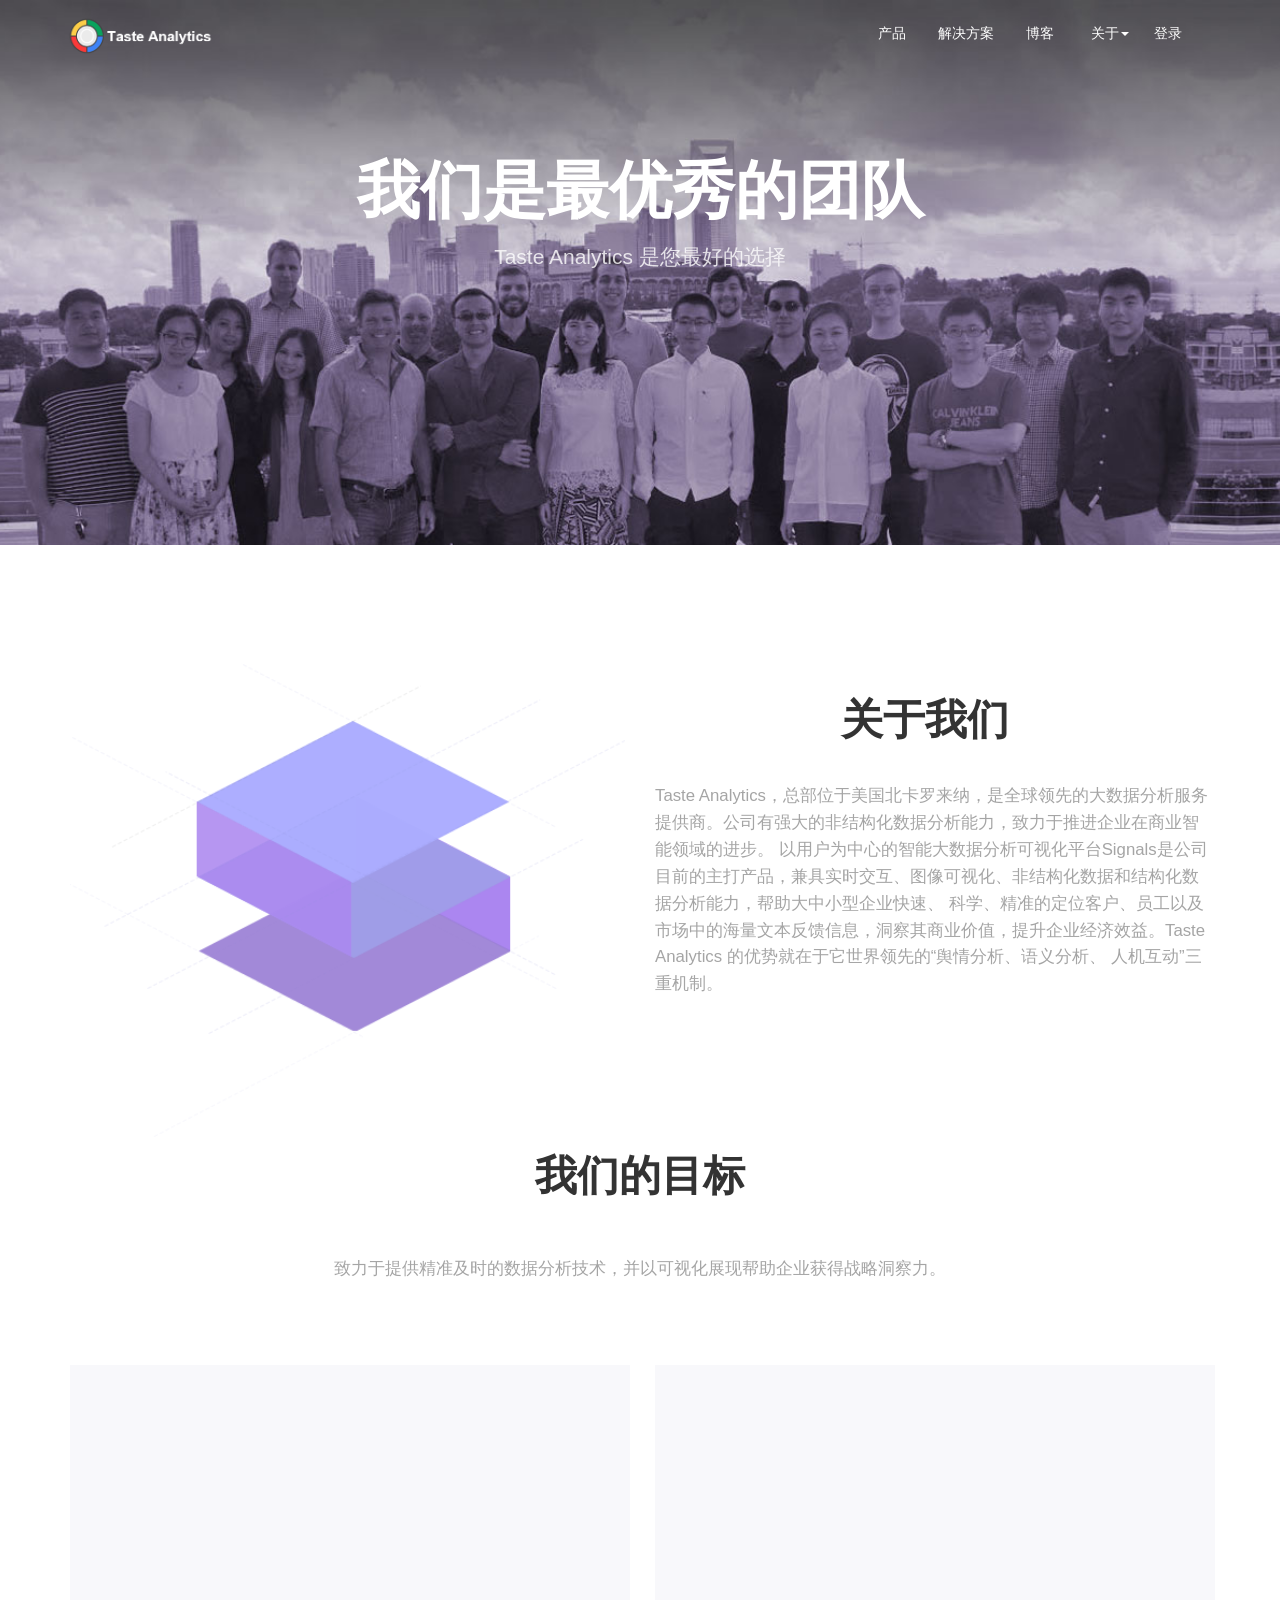
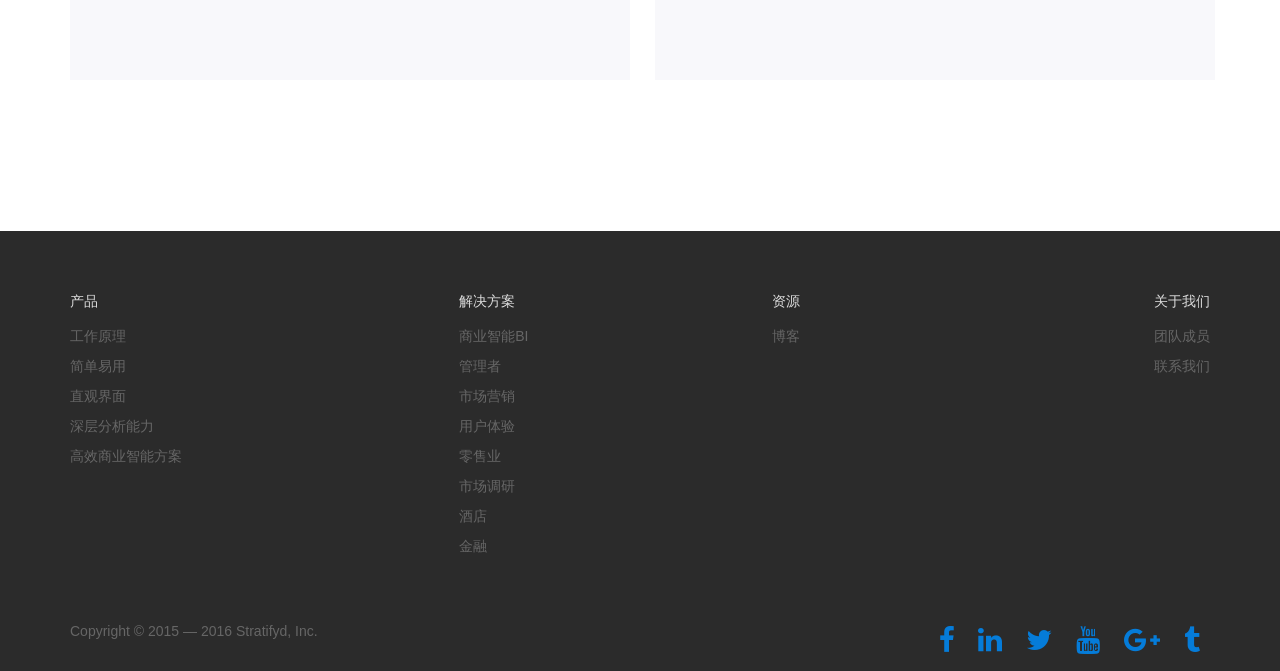
==== commit 6f297602: "CNWebUpdate" ====
--- a/AboutUsPage.html
+++ b/AboutUsPage.html
@@ -6,6 +6,7 @@
     <title></title>
     <link href="https://maxcdn.bootstrapcdn.com/bootstrap/3.3.6/css/bootstrap.min.css" rel="stylesheet"/>
     <script src="https://code.jquery.com/jquery-2.2.0.min.js"></script>
+	<link href="lib/FontAwesome/Font-Awesome-Stylus-master/example/dist/styles.css" rel="stylesheet">
 	<link href="CSS/Global.css" rel="stylesheet"/>
 	<link href="CSS/Buttons.css" rel="stylesheet"/>
 	<link href="CSS/CanvasBox.css" rel="stylesheet"/>		
@@ -25,34 +26,31 @@
 			 <span class="icon-bar"></span>
 			 <span class="icon-bar"></span>			  
 		  </button>
-		  <a class="navbar-brand" id="CompanyIconTitleText" href="#">
+		  <a class="navbar-brand" id="CompanyIconTitleText" href="index.html">
 			  <img class="img" src="Resource/Icons/Stratifyd/Stratifyd-Logo-Simple-white.png" id="NavTitleCompanyIcon">
 			  </img> 
-<!--			  <span class="NavTitleName" id="StratifydLogoText">Stratifyd</span> -->
 		   </a>	
 	   </div>
 	   <div class="collapse navbar-collapse" id="example-navbar-collapse">
 		  <ul class="nav navbar-nav" id="NavbarDetailPart">
-			 <li class="active NavBarButtons" id="navProduct"><a href="#">产品</a></li>
-			 <li class="active NavBarButtons" id="navSolution"><a href="#">解决方案</a></li>
-			 <li class="active NavBarButtons" id="navBlog"><a href="#">博客</a></li>
+			 <li class="active NavBarButtons" id="navProduct"><a href="Product.html">产品</a></li>
+			 <li class="active NavBarButtons" id="navSolution"><a href="SolutionPage.html">解决方案</a></li>
+			 <li class="active NavBarButtons" id="navBlog"><a href="http://blog.stratifyd.com/">博客</a></li>
 			 <li class="dropdown">
 				 <a href="#" class="dropdown-toggle NavBarButtons" data-toggle="dropdown"id="DraopDownMenu1">
 					 关于<b class="caret"></b>
 				 </a>
 				 <ul class="dropdown-menu NavBarButtons">
-					 <li><a href="#" id="navOurTeam">关于我们</a>
+					 <li><a href="AboutUsPage.html" id="navOurTeam">关于我们</a>
 					 </li>
-					 <li><a href="#" id="navContactUs">联系我们</a>
+					 <li><a href="#" id="navContactUs" onclick="Intercom('show')">联系我们</a>
 					 </li>
 				 </ul>
 			  </li>
-		 		<li class="active NavBarButtons" id="navLogIN"><a href="#">Log in</a></li>	  
-<!--			 <li class="active NavBarButtons col-xs-12 col-sm-2 col-md-2" id = "NavBarLoginPart"><a class = "btn NavBarButtons" id="NavBarLoginButton">Log In</a></li>-->
-<!--		     <li class="active NavBarButtons col-xs-12 col-sm-2 col-md-2" id = "NavBarSignUpPart"><a class = "btn NavBarButtons" id="NavBarSignUpButton">Sign Up</a></li>		 -->
+		 		<li class="active NavBarButtons" id="navLogIN"><a href="https://demo.tasteanalytics.cn/login.html#sign-in">登录</a></li>
 		  </ul>
 	   </div>
-	</nav>	
+	</nav>
 	
 	
 	
@@ -75,24 +73,6 @@
 	</div>
 			
 </div>
-		
-<!--<div class="jumbotron" id="PageContent">-->
-<!--
-	<div class="row">
-		<div class = "col-sm-6" id = "MainContentJumpBox1">
-			<h5 class = "ContentTextInfo ContentText-Center" id = "TryAdText">Every one can be data scientist
-			</h5>
-			<span class="btn btnBlack" id = "MainContentJumpButton1">Try Now
-			</span>
-		</div>
-		<div class = "col-sm-6" id = "MainContentJumpBox2">
-			<h5 class = "ContentTextInfo ContentText-Center" id = "ViewAdText">Value asset for our customers
-			</h5>
-			<span class="btn btnBlack" id = "MainContentJumpButton2">View Story
-			</span>
-		</div>
-	</div>
--->
 		
 <div class = "container" id = "BubbleProcessDetailCotainer">
 	<div class="row">
@@ -134,110 +114,79 @@
 	
 <div class = "container" id = "CompanyCotainers">
 	<div class="row" id="CompanyIconPartRow1">
-<!--
-		<div class="col-sm-2">
-		</div>
--->
 		<div class="col-xs-12 col-sm-12 col-md-6">
-<!--			<iframe height=498 width=510 src='http://player.youku.com/embed/XMTY5MzAxODE1Ng==' frameborder=0 allowfullscreen class="ContentVideo" id="AboutUsPageVideo1"></iframe>-->
 			<iframe frameborder="0" width="640" height="498" src="http://v.qq.com/iframe/player.html?vid=o0322kzx70r&tiny=0&auto=0" allowfullscreen class="ContentVideo" id="AboutUsPageVideo1"></iframe>
 		</div>
 		
 		<div class="col-xs-12 col-sm-12 col-md-6">
 			<iframe frameborder="0" width="640" height="498" src="https://v.qq.com/iframe/player.html?vid=l0322fjbopc&tiny=0&auto=0" allowfullscreen class="ContentVideo" id="AboutUsPageVideo2"></iframe>
-		</div>
-		
-	</div>
-
-</div>
-
-<div class="containers" id="BottomLinkPart">
-	<div class = "container">
-		<div class = "row" id = "BottomLinkBox">
-			<div class = "col-xs-6 col-sm-6 col-md-3 TopMargin" id = "BottomLinkContentBox1">
-				<span class = "BottomLinkTitle" id = "BottomProduct">产品</span>
-				<p class="SmallButtonTextLeft GrayText" id = "HIWText">工作原理</p>
-				<p class="SmallButtonTextLeft GrayText" id = "ETUText">简单易用</p>
-				<p class="SmallButtonTextLeft GrayText" id = "INVisText">直观界面</p>
-				<p class="SmallButtonTextLeft" id = "HPAText">深层分析能力</p>
-				<p class="SmallButtonTextLeft" id = "ComDataText">高效商业智能方案</p>
-			</div>
-			<div class = "col-xs-6 col-sm-6 col-md-3 TopMargin" id = "BottomLinkContentBox2">
-				<span class = "BottomLinkTitle" id = "BottomSolutions">解决方案</span>
-				<p class="SmallButtonTextLeft" id = "BIext">商业智能BI</p>
-				<p class="SmallButtonTextLeft" id = "ExcuText">管理者</p>
-				<p class="SmallButtonTextLeft" id = "MarketText">市场营销</p>
-				<p class="SmallButtonTextLeft" id = "CustomerEXText">用户体验</p>
-				<p class="SmallButtonTextLeft" id = "RetailText">零售业</p>
-				<p class="SmallButtonTextLeft" id = "UtilitiesText">市场调研</p>	
-				<p class="SmallButtonTextLeft" id = "HospitalityText">医院</p>
-				<p class="SmallButtonTextLeft" id = "FinSerText">金融服务</p>					
-			</div>
-			<div class = "col-xs-6 col-sm-6 col-md-3 TopMargin" id = "BottomLinkContentBox3">
-				<span class = "BottomLinkTitle" id = "BottomResources">资源</span>
-				<p class="SmallButtonTextLeft" id = "BlogIext">博客</p>				
-			</div>
-			<div class = "col-xs-6 col-sm-6 col-md-3 TopMargin" id = "BottomLinkContentBox4">
-				<span class = "BottomLinkTitle" id = "BottomCompany">关于我们</span>
-				<p class="SmallButtonTextLeft" id = "OurTeamText">团队成员</p>
-<!--
-				<p class="SmallButtonTextLeft" id = "JOppText">加入我们</p>
-				<p class="SmallButtonTextLeft" id = "MediaText">新闻中心</p>
--->
-				<p class="SmallButtonTextLeft" id = "ContactText">联系我们</p>				
-			</div>			
-		</div>
-	</div>
-
-</div>
-
-
-<div class="containers" id="CopyRightBackground">
-	<div class = "container" id = "CopyRightPart">
-
-		<div class = "row" id = "BottomCopyRightPart">
-
-			<div class = "col-xs-12 col-sm-6 col-md-6 text-left" id = "CopyRightBox1">
-				<span class="CopyRight" id = "CopyRight">Copyright ©	2015 — 2016 Stratifyd, Inc.</span>
-			</div>
-
-			<div class = "col-xs-12 col-sm-6 col-md-6 text-right" id = "CopyRightBox2">
-				<div class = "col-xs-12 col-sm-12 col-md-3">
-				</div>
-
-				<div class = "col-xs-2 col-sm-2 col-md-1 BottomIconLink" id = "ConnectIconB1">
-					<img src="Resource/Icons/FaceBook/NewfacebookBottomIcon.png" class="Icons2" id = "FacebookIcon" alt="FaceBook">
-					</img>
-				</div>
-
-				<div class = "col-xs-2 col-sm-2 col-md-1 BottomIconLink" id = "ConnectIconB2">
-					<img src="Resource/Icons/Linkedin/NewLinkedinIcon.png" class="Icons2" id = "LinkedinIcon" alt="Linkedin">
-					</img>
-				</div>
-
-				<div class = "col-xs-2 col-sm-2 col-md-1 BottomIconLink" id = "ConnectIconB3">
-					<img src="Resource/Icons/Twitter/NewTwitterBottomIcon.png" class="Icons2" id = "TwitterIcon" alt="Twitter">
-					</img>	
-				</div>
-
-				<div class = "col-xs-2 col-sm-2 col-md-1 BottomIconLink" id = "ConnectIconB4">
-					<img src="Resource/Icons/YouTube/NewYoutubeBottomIcon.png" class="Icons2" id = "YoutubeIcon" alt="Youtube">
-					</img>
-				</div>
-
-				<div class = "col-xs-2 col-sm-2 col-md-1 BottomIconLink" id = "ConnectIconB5">
-					<img src="Resource/Icons/GooglePlus/NewTestGooglePlusBottomIcon.png" class="Icons2" id = "GooglePlusIcon" alt="GooglePlus">
-					</img>						
-				</div>
-
-				<div class = "col-xs-2 col-sm-2 col-md-1 BottomIconLink" id = "ConnectIconB6">
-					<img src="Resource/Icons/Tumblr/NewTumblrBottomIcon.png" class="Icons2" id = "TumblrIcon" alt="Tumblr">
-					</img>				
-				</div>
-			</div>
-
-		</div>	
-	</div>	
+		</div>		
+	</div>
+
+</div>
+
+<div class='site-map' >
+	<div class="container" >
+		<div class = "row">
+			<div class = "col-xs-6 col-md-3 site-map-list">
+				<div>
+					<ul class="list-unstyled">
+						<li class='title'>产品</li>
+						<li><a id = "HIWText" href="HowitWorks.html">工作原理</a></li>
+						<li><a id = "ETUText" href="EasyToUse.html">简单易用</a></li>
+						<li><a id = "INVisText" href="IntuitiveVisuaIinterface.html">直观界面</a></li>
+						<li><a id = "HPAText" href="HighPoweredAnalytics.html">深层分析能力</a></li>
+						<li><a id = "ComDataText" href="ComprehensiveDataAnalyticsSolution.html">高效商业智能方案</a></li>
+					</ul>
+				</div>
+			</div>
+			<div class = "col-xs-6 col-md-3 site-map-list">
+				<div>
+					<ul class="list-unstyled">
+						<li class='title'>解决方案</li>
+						<li><a id = "BIext" href="Resource/PDFResource/Case Study - BI.pdf">商业智能BI</a></li>
+						<li><a id = "ExcuText" href="Resource/PDFResource/Case Study - Executive.pdf">管理者</a></li>
+						<li><a id = "MarketText" href="Resource/PDFResource/Case Study - Marketing.pdf">市场营销</a></li>
+						<li><a id = "CustomerEXText" href="Resource/PDFResource/Case Study - Consumer Products.pdf">用户体验</a></li>
+						<li><a id = "RetailText" href="Resource/PDFResource/Case Study - Retail.pdf">零售业</a></li>
+						<li><a id = "UtilitiesText" href="Resource/PDFResource/Case Study - Utilities.pdf">市场调研</a></li>
+						<li><a id = "HospitalityText" href="Resource/PDFResource/Case Study - Hospitality for website.pdf">酒店</a></li>
+						<li><a id = "FinSerText" href="Resource/PDFResource/Case Study - Financial Services.pdf">金融</a></li>
+					</ul>
+				</div>
+			</div>
+			<div class = "col-xs-6 col-md-3 site-map-list">
+				<div>
+					<ul class="list-unstyled">
+						<li class='title'>资源</li>
+						<li><a id = "BlogIext" href="http://blog.stratifyd.com/">博客</a></li>
+					</ul>
+				</div>
+			</div>
+			<div class = "col-xs-6 col-md-3 site-map-list">
+				<div>
+					<ul class="list-unstyled">
+						<li class='title'>关于我们</li>
+						<li><a id = "OurTeamText" href="AboutUsPage.html">团队成员</a></li>
+						<li><a id = "ContactText" onclick="Intercom('show')">联系我们</a></li>
+					</ul>
+				</div>
+			</div>
+		</div>
+		<div class = "row">
+			<div class='col-xs-12 col-md-6 BottomAlligainChange-Left'><span>Copyright ©	2015 — 2016 Stratifyd, Inc.</span></div>
+			<div class='col-xs-12 col-md-6 BottomAlligainChange-Right'>
+				<ul class="list-inline">
+					<a href="https://www.facebook.com/stratifyd/" class="FontAwosomeIcon"><li class="fa fa-facebook FontIconSize" aria-hidden="true" id="FacebookIcon"></li></a>
+					<a href="https://www.linkedin.com/company/stratifyd" class="FontAwosomeIcon"><li class="fa fa-linkedin FontIconSize" aria-hidden="true" id="LinkdeInIcon"></li></a>
+					<a href="https://twitter.com/StratifydTweets" class="FontAwosomeIcon"><li class="fa fa-twitter FontIconSize" aria-hidden="true" id="TwitterIcon"></li></a>
+					<a href="https://www.youtube.com/channel/UCAkngNoMwJDNjEPzX3lIBsw" class="FontAwosomeIcon"><li class="fa fa-youtube FontIconSize" aria-hidden="true" id=YoutubeIcon></li></a>
+					<a href="https://plus.google.com/u/0/+Stratifyd/posts" class="FontAwosomeIcon"><li class="fa fa-google-plus FontIconSize" aria-hidden="true" id="GooglePlusIcon"></li></a>
+					<a href="http://stratifyd.tumblr.com/" class="FontAwosomeIcon"><li class="fa fa-tumblr FontIconSize" aria-hidden="true" id="TumblrIcon"></li></a>
+				</ul>
+			</div>
+		</div>
+	</div>
 </div>
 	
 <!-- Resource or Library Scripts -->
@@ -246,22 +195,19 @@
 <script src="http://d3js.org/d3.v3.min.js" charset="utf-8"></script>
 <script src="http://www.ourd3js.com/library/multext.js" charset="utf-8"></script>
 -->
-<script src="lib/d3/d3.js"></script>
-<script src="lib/d3/d3.min.js"></script>
-<script src="lib/queue/queue.min.js"></script>
-	
-<!-- Control Scripts-->
-<script src="Script/TransForm.js"></script>
-<script src="Script/GlobalControl.js"></script>
-<script src="Script/FontSizeControl.js"></script>
-<script src="Script/MouseAction.js"></script>
-<script src="Script/AboutUsPage.js"></script>
-<script src="Script/WindowResize.js"></script>
-<script src="lib/css3-mediaqueries-js-master/css3-mediaqueries.js"></script>
 <script src="lib/bootstrap-3.3.7-dist/js/bootstrap.min.js"></script>
+<script src="lib/FastClick/fastclick.js"></script>
 
 <script>(function(){var w=window;var ic=w.Intercom;if(typeof ic==="function"){ic('reattach_activator');ic('update',intercomSettings);}else{var d=document;var i=function(){i.c(arguments)};i.q=[];i.c=function(args){i.q.push(args)};w.Intercom=i;function l(){var s=d.createElement('script');s.type='text/javascript';s.async=true;s.src='https://widget.intercom.io/widget/yobfq5ll';var x=d.getElementsByTagName('script')[0];x.parentNode.insertBefore(s,x);}if(w.attachEvent){w.attachEvent('onload',l);}else{w.addEventListener('load',l,false);}}})()</script>
 <script>$(function() {window.Intercom("boot", { app_id: "yobfq5ll" });})</script>
 
+<noscript><iframe src="//www.googletagmanager.com/ns.html?id=GTM-P4LXLN"
+height="0" width="0" style="display:none;visibility:hidden"></iframe></noscript>
+<script>(function(w,d,s,l,i){w[l]=w[l]||[];w[l].push({'gtm.start':
+new Date().getTime(),event:'gtm.js'});var f=d.getElementsByTagName(s)[0],
+j=d.createElement(s),dl=l!='dataLayer'?'&l='+l:'';j.async=true;j.src=
+'//www.googletagmanager.com/gtm.js?id='+i+dl;f.parentNode.insertBefore(j,f);
+})(window,document,'script','dataLayer','GTM-P4LXLN');</script>
+
 </body>
 </html>
--- a/lib/FontAwesome/Font-Awesome-Stylus-master/example/dist/styles.css
+++ b/lib/FontAwesome/Font-Awesome-Stylus-master/example/dist/styles.css
@@ -0,0 +1,2236 @@
+/*
+ *  Font Awesome 4.6.2 by @davegandy - http://fontawesome.io - @fontawesome
+ *  License - http://fontawesome.io/license (Font: SIL OFL 1.1, CSS: MIT License)
+ */
+/* FONT PATH
+ * -------------------------- */
+@font-face {
+  font-family: 'FontAwesome';
+  src: url("http://netdna.bootstrapcdn.com/font-awesome/4.5.0/fonts/fontawesome-webfont.eot?v=4.6.2");
+  src: url("http://netdna.bootstrapcdn.com/font-awesome/4.5.0/fonts/fontawesome-webfont.eot?#iefix&v=4.6.2") format('embedded-opentype'), url("http://netdna.bootstrapcdn.com/font-awesome/4.5.0/fonts/fontawesome-webfont.woff2?v=4.6.2") format('woff2'), url("http://netdna.bootstrapcdn.com/font-awesome/4.5.0/fonts/fontawesome-webfont.woff?v=4.6.2") format('woff'), url("http://netdna.bootstrapcdn.com/font-awesome/4.5.0/fonts/fontawesome-webfont.ttf?v=4.6.2") format('truetype'), url("http://netdna.bootstrapcdn.com/font-awesome/4.5.0/fonts/fontawesome-webfont.svg?v=4.6.2#fontawesomeregular") format('svg');
+  font-weight: normal;
+  font-style: normal;
+}
+.fa {
+  display: inline-block;
+  font: normal normal normal 14px/1 FontAwesome;
+  font-size: inherit;
+  text-rendering: auto;
+  -webkit-font-smoothing: antialiased;
+  -moz-osx-font-smoothing: grayscale;
+}
+/* makes the font 33% larger relative to the icon container */
+.fa-lg {
+  font-size: 1.333333333333333em;
+  line-height: 0.75em;
+  vertical-align: -15%;
+}
+.fa-2x {
+  font-size: 2em;
+}
+.fa-3x {
+  font-size: 3em;
+}
+.fa-4x {
+  font-size: 4em;
+}
+.fa-5x {
+  font-size: 5em;
+}
+.fa-fw {
+  width: 1.285714285714286em;
+  text-align: center;
+}
+.fa-ul {
+  padding-left: 0;
+  margin-left: 2.142857142857143em;
+  list-style-type: none;
+}
+.fa-ul > li {
+  position: relative;
+}
+.fa-li {
+  position: absolute;
+  left: -2.142857142857143em;
+  width: 2.142857142857143em;
+  top: 0.142857142857143em;
+  text-align: center;
+}
+.fa-li.fa-lg {
+  left: -1.857142857142857em;
+}
+.fa-border {
+  padding: 0.2em 0.25em 0.15em;
+  border: solid 0.08em #eee;
+  border-radius: 0.1em;
+}
+.fa-pull-left {
+  float: left;
+}
+.fa-pull-right {
+  float: right;
+}
+.fa.fa-pull-left {
+  margin-right: 0.3em;
+}
+.fa.fa-pull-right {
+  margin-left: 0.3em;
+}
+/* Deprecated as of 4.4.0 */
+.pull-right {
+  float: right;
+}
+.pull-left {
+  float: left;
+}
+.fa.pull-left {
+  margin-right: 0.3em;
+}
+.fa.pull-right {
+  margin-left: 0.3em;
+}
+.fa-spin {
+  -webkit-animation: fa-spin 2s infinite linear;
+  animation: fa-spin 2s infinite linear;
+}
+.fa-pulse {
+  -webkit-animation: fa-spin 1s infinite steps(8);
+  animation: fa-spin 1s infinite steps(8);
+}
+@-webkit-keyframes fa-spin {
+  0% {
+    -webkit-transform: rotate(0deg);
+    transform: rotate(0deg);
+  }
+  100% {
+    -webkit-transform: rotate(359deg);
+    transform: rotate(359deg);
+  }
+}
+@-moz-keyframes fa-spin {
+  0% {
+    -webkit-transform: rotate(0deg);
+    transform: rotate(0deg);
+  }
+  100% {
+    -webkit-transform: rotate(359deg);
+    transform: rotate(359deg);
+  }
+}
+@-webkit-keyframes fa-spin {
+  0% {
+    -webkit-transform: rotate(0deg);
+    transform: rotate(0deg);
+  }
+  100% {
+    -webkit-transform: rotate(359deg);
+    transform: rotate(359deg);
+  }
+}
+@-o-keyframes fa-spin {
+  0% {
+    -webkit-transform: rotate(0deg);
+    transform: rotate(0deg);
+  }
+  100% {
+    -webkit-transform: rotate(359deg);
+    transform: rotate(359deg);
+  }
+}
+@keyframes fa-spin {
+  0% {
+    -webkit-transform: rotate(0deg);
+    transform: rotate(0deg);
+  }
+  100% {
+    -webkit-transform: rotate(359deg);
+    transform: rotate(359deg);
+  }
+}
+.fa-rotate-90 {
+  filter: progid:DXImageTransform.Microsoft.BasicImage(rotation=1);
+  -webkit-transform: rotate(90deg);
+  -ms-transform: rotate(90deg);
+  transform: rotate(90deg);
+}
+.fa-rotate-180 {
+  filter: progid:DXImageTransform.Microsoft.BasicImage(rotation=2);
+  -webkit-transform: rotate(180deg);
+  -ms-transform: rotate(180deg);
+  transform: rotate(180deg);
+}
+.fa-rotate-270 {
+  filter: progid:DXImageTransform.Microsoft.BasicImage(rotation=3);
+  -webkit-transform: rotate(270deg);
+  -ms-transform: rotate(270deg);
+  transform: rotate(270deg);
+}
+.fa-flip-horizontal {
+  filter: progid:DXImageTransform.Microsoft.BasicImage(rotation=0, mirror=1);
+  -webkit-transform: scale(-1, 1);
+  -ms-transform: scale(-1, 1);
+  transform: scale(-1, 1);
+}
+.fa-flip-vertical {
+  filter: progid:DXImageTransform.Microsoft.BasicImage(rotation=2, mirror=1);
+  -webkit-transform: scale(1, -1);
+  -ms-transform: scale(1, -1);
+  transform: scale(1, -1);
+}
+:root .fa-rotate-90,
+:root .fa-rotate-180,
+:root .fa-rotate-270,
+:root .fa-flip-horizontal,
+:root .fa-flip-vertical {
+  filter: none;
+}
+.fa-stack {
+  position: relative;
+  display: inline-block;
+  width: 2em;
+  height: 2em;
+  line-height: 2em;
+  vertical-align: middle;
+}
+.fa-stack-1x,
+.fa-stack-2x {
+  position: absolute;
+  left: 0;
+  width: 100%;
+  text-align: center;
+}
+.fa-stack-1x {
+  line-height: inherit;
+}
+.fa-stack-2x {
+  font-size: 2em;
+}
+.fa-inverse {
+  color: #fff;
+}
+/* Font Awesome uses the Unicode Private Use Area (PUA) to ensure screen
+   readers do not read off random characters that represent icons */
+.fa-glass:before {
+  content: "\f000";
+}
+.fa-music:before {
+  content: "\f001";
+}
+.fa-search:before {
+  content: "\f002";
+}
+.fa-envelope-o:before {
+  content: "\f003";
+}
+.fa-heart:before {
+  content: "\f004";
+}
+.fa-star:before {
+  content: "\f005";
+}
+.fa-star-o:before {
+  content: "\f006";
+}
+.fa-user:before {
+  content: "\f007";
+}
+.fa-film:before {
+  content: "\f008";
+}
+.fa-th-large:before {
+  content: "\f009";
+}
+.fa-th:before {
+  content: "\f00a";
+}
+.fa-th-list:before {
+  content: "\f00b";
+}
+.fa-check:before {
+  content: "\f00c";
+}
+.fa-remove:before,
+.fa-close:before,
+.fa-times:before {
+  content: "\f00d";
+}
+.fa-search-plus:before {
+  content: "\f00e";
+}
+.fa-search-minus:before {
+  content: "\f010";
+}
+.fa-power-off:before {
+  content: "\f011";
+}
+.fa-signal:before {
+  content: "\f012";
+}
+.fa-gear:before,
+.fa-cog:before {
+  content: "\f013";
+}
+.fa-trash-o:before {
+  content: "\f014";
+}
+.fa-home:before {
+  content: "\f015";
+}
+.fa-file-o:before {
+  content: "\f016";
+}
+.fa-clock-o:before {
+  content: "\f017";
+}
+.fa-road:before {
+  content: "\f018";
+}
+.fa-download:before {
+  content: "\f019";
+}
+.fa-arrow-circle-o-down:before {
+  content: "\f01a";
+}
+.fa-arrow-circle-o-up:before {
+  content: "\f01b";
+}
+.fa-inbox:before {
+  content: "\f01c";
+}
+.fa-play-circle-o:before {
+  content: "\f01d";
+}
+.fa-rotate-right:before,
+.fa-repeat:before {
+  content: "\f01e";
+}
+.fa-refresh:before {
+  content: "\f021";
+}
+.fa-list-alt:before {
+  content: "\f022";
+}
+.fa-lock:before {
+  content: "\f023";
+}
+.fa-flag:before {
+  content: "\f024";
+}
+.fa-headphones:before {
+  content: "\f025";
+}
+.fa-volume-off:before {
+  content: "\f026";
+}
+.fa-volume-down:before {
+  content: "\f027";
+}
+.fa-volume-up:before {
+  content: "\f028";
+}
+.fa-qrcode:before {
+  content: "\f029";
+}
+.fa-barcode:before {
+  content: "\f02a";
+}
+.fa-tag:before {
+  content: "\f02b";
+}
+.fa-tags:before {
+  content: "\f02c";
+}
+.fa-book:before {
+  content: "\f02d";
+}
+.fa-bookmark:before {
+  content: "\f02e";
+}
+.fa-print:before {
+  content: "\f02f";
+}
+.fa-camera:before {
+  content: "\f030";
+}
+.fa-font:before {
+  content: "\f031";
+}
+.fa-bold:before {
+  content: "\f032";
+}
+.fa-italic:before {
+  content: "\f033";
+}
+.fa-text-height:before {
+  content: "\f034";
+}
+.fa-text-width:before {
+  content: "\f035";
+}
+.fa-align-left:before {
+  content: "\f036";
+}
+.fa-align-center:before {
+  content: "\f037";
+}
+.fa-align-right:before {
+  content: "\f038";
+}
+.fa-align-justify:before {
+  content: "\f039";
+}
+.fa-list:before {
+  content: "\f03a";
+}
+.fa-dedent:before,
+.fa-outdent:before {
+  content: "\f03b";
+}
+.fa-indent:before {
+  content: "\f03c";
+}
+.fa-video-camera:before {
+  content: "\f03d";
+}
+.fa-photo:before,
+.fa-image:before,
+.fa-picture-o:before {
+  content: "\f03e";
+}
+.fa-pencil:before {
+  content: "\f040";
+}
+.fa-map-marker:before {
+  content: "\f041";
+}
+.fa-adjust:before {
+  content: "\f042";
+}
+.fa-tint:before {
+  content: "\f043";
+}
+.fa-edit:before,
+.fa-pencil-square-o:before {
+  content: "\f044";
+}
+.fa-share-square-o:before {
+  content: "\f045";
+}
+.fa-check-square-o:before {
+  content: "\f046";
+}
+.fa-arrows:before {
+  content: "\f047";
+}
+.fa-step-backward:before {
+  content: "\f048";
+}
+.fa-fast-backward:before {
+  content: "\f049";
+}
+.fa-backward:before {
+  content: "\f04a";
+}
+.fa-play:before {
+  content: "\f04b";
+}
+.fa-pause:before {
+  content: "\f04c";
+}
+.fa-stop:before {
+  content: "\f04d";
+}
+.fa-forward:before {
+  content: "\f04e";
+}
+.fa-fast-forward:before {
+  content: "\f050";
+}
+.fa-step-forward:before {
+  content: "\f051";
+}
+.fa-eject:before {
+  content: "\f052";
+}
+.fa-chevron-left:before {
+  content: "\f053";
+}
+.fa-chevron-right:before {
+  content: "\f054";
+}
+.fa-plus-circle:before {
+  content: "\f055";
+}
+.fa-minus-circle:before {
+  content: "\f056";
+}
+.fa-times-circle:before {
+  content: "\f057";
+}
+.fa-check-circle:before {
+  content: "\f058";
+}
+.fa-question-circle:before {
+  content: "\f059";
+}
+.fa-info-circle:before {
+  content: "\f05a";
+}
+.fa-crosshairs:before {
+  content: "\f05b";
+}
+.fa-times-circle-o:before {
+  content: "\f05c";
+}
+.fa-check-circle-o:before {
+  content: "\f05d";
+}
+.fa-ban:before {
+  content: "\f05e";
+}
+.fa-arrow-left:before {
+  content: "\f060";
+}
+.fa-arrow-right:before {
+  content: "\f061";
+}
+.fa-arrow-up:before {
+  content: "\f062";
+}
+.fa-arrow-down:before {
+  content: "\f063";
+}
+.fa-mail-forward:before,
+.fa-share:before {
+  content: "\f064";
+}
+.fa-expand:before {
+  content: "\f065";
+}
+.fa-compress:before {
+  content: "\f066";
+}
+.fa-plus:before {
+  content: "\f067";
+}
+.fa-minus:before {
+  content: "\f068";
+}
+.fa-asterisk:before {
+  content: "\f069";
+}
+.fa-exclamation-circle:before {
+  content: "\f06a";
+}
+.fa-gift:before {
+  content: "\f06b";
+}
+.fa-leaf:before {
+  content: "\f06c";
+}
+.fa-fire:before {
+  content: "\f06d";
+}
+.fa-eye:before {
+  content: "\f06e";
+}
+.fa-eye-slash:before {
+  content: "\f070";
+}
+.fa-warning:before,
+.fa-exclamation-triangle:before {
+  content: "\f071";
+}
+.fa-plane:before {
+  content: "\f072";
+}
+.fa-calendar:before {
+  content: "\f073";
+}
+.fa-random:before {
+  content: "\f074";
+}
+.fa-comment:before {
+  content: "\f075";
+}
+.fa-magnet:before {
+  content: "\f076";
+}
+.fa-chevron-up:before {
+  content: "\f077";
+}
+.fa-chevron-down:before {
+  content: "\f078";
+}
+.fa-retweet:before {
+  content: "\f079";
+}
+.fa-shopping-cart:before {
+  content: "\f07a";
+}
+.fa-folder:before {
+  content: "\f07b";
+}
+.fa-folder-open:before {
+  content: "\f07c";
+}
+.fa-arrows-v:before {
+  content: "\f07d";
+}
+.fa-arrows-h:before {
+  content: "\f07e";
+}
+.fa-bar-chart-o:before,
+.fa-bar-chart:before {
+  content: "\f080";
+}
+.fa-twitter-square:before {
+  content: "\f081";
+}
+.fa-facebook-square:before {
+  content: "\f082";
+}
+.fa-camera-retro:before {
+  content: "\f083";
+}
+.fa-key:before {
+  content: "\f084";
+}
+.fa-gears:before,
+.fa-cogs:before {
+  content: "\f085";
+}
+.fa-comments:before {
+  content: "\f086";
+}
+.fa-thumbs-o-up:before {
+  content: "\f087";
+}
+.fa-thumbs-o-down:before {
+  content: "\f088";
+}
+.fa-star-half:before {
+  content: "\f089";
+}
+.fa-heart-o:before {
+  content: "\f08a";
+}
+.fa-sign-out:before {
+  content: "\f08b";
+}
+.fa-linkedin-square:before {
+  content: "\f08c";
+}
+.fa-thumb-tack:before {
+  content: "\f08d";
+}
+.fa-external-link:before {
+  content: "\f08e";
+}
+.fa-sign-in:before {
+  content: "\f090";
+}
+.fa-trophy:before {
+  content: "\f091";
+}
+.fa-github-square:before {
+  content: "\f092";
+}
+.fa-upload:before {
+  content: "\f093";
+}
+.fa-lemon-o:before {
+  content: "\f094";
+}
+.fa-phone:before {
+  content: "\f095";
+}
+.fa-square-o:before {
+  content: "\f096";
+}
+.fa-bookmark-o:before {
+  content: "\f097";
+}
+.fa-phone-square:before {
+  content: "\f098";
+}
+.fa-twitter:before {
+  content: "\f099";
+}
+.fa-facebook-f:before,
+.fa-facebook:before {
+  content: "\f09a";
+}
+.fa-github:before {
+  content: "\f09b";
+}
+.fa-unlock:before {
+  content: "\f09c";
+}
+.fa-credit-card:before {
+  content: "\f09d";
+}
+.fa-feed:before,
+.fa-rss:before {
+  content: "\f09e";
+}
+.fa-hdd-o:before {
+  content: "\f0a0";
+}
+.fa-bullhorn:before {
+  content: "\f0a1";
+}
+.fa-bell:before {
+  content: "\f0f3";
+}
+.fa-certificate:before {
+  content: "\f0a3";
+}
+.fa-hand-o-right:before {
+  content: "\f0a4";
+}
+.fa-hand-o-left:before {
+  content: "\f0a5";
+}
+.fa-hand-o-up:before {
+  content: "\f0a6";
+}
+.fa-hand-o-down:before {
+  content: "\f0a7";
+}
+.fa-arrow-circle-left:before {
+  content: "\f0a8";
+}
+.fa-arrow-circle-right:before {
+  content: "\f0a9";
+}
+.fa-arrow-circle-up:before {
+  content: "\f0aa";
+}
+.fa-arrow-circle-down:before {
+  content: "\f0ab";
+}
+.fa-globe:before {
+  content: "\f0ac";
+}
+.fa-wrench:before {
+  content: "\f0ad";
+}
+.fa-tasks:before {
+  content: "\f0ae";
+}
+.fa-filter:before {
+  content: "\f0b0";
+}
+.fa-briefcase:before {
+  content: "\f0b1";
+}
+.fa-arrows-alt:before {
+  content: "\f0b2";
+}
+.fa-group:before,
+.fa-users:before {
+  content: "\f0c0";
+}
+.fa-chain:before,
+.fa-link:before {
+  content: "\f0c1";
+}
+.fa-cloud:before {
+  content: "\f0c2";
+}
+.fa-flask:before {
+  content: "\f0c3";
+}
+.fa-cut:before,
+.fa-scissors:before {
+  content: "\f0c4";
+}
+.fa-copy:before,
+.fa-files-o:before {
+  content: "\f0c5";
+}
+.fa-paperclip:before {
+  content: "\f0c6";
+}
+.fa-save:before,
+.fa-floppy-o:before {
+  content: "\f0c7";
+}
+.fa-square:before {
+  content: "\f0c8";
+}
+.fa-navicon:before,
+.fa-reorder:before,
+.fa-bars:before {
+  content: "\f0c9";
+}
+.fa-list-ul:before {
+  content: "\f0ca";
+}
+.fa-list-ol:before {
+  content: "\f0cb";
+}
+.fa-strikethrough:before {
+  content: "\f0cc";
+}
+.fa-underline:before {
+  content: "\f0cd";
+}
+.fa-table:before {
+  content: "\f0ce";
+}
+.fa-magic:before {
+  content: "\f0d0";
+}
+.fa-truck:before {
+  content: "\f0d1";
+}
+.fa-pinterest:before {
+  content: "\f0d2";
+}
+.fa-pinterest-square:before {
+  content: "\f0d3";
+}
+.fa-google-plus-square:before {
+  content: "\f0d4";
+}
+.fa-google-plus:before {
+  content: "\f0d5";
+}
+.fa-money:before {
+  content: "\f0d6";
+}
+.fa-caret-down:before {
+  content: "\f0d7";
+}
+.fa-caret-up:before {
+  content: "\f0d8";
+}
+.fa-caret-left:before {
+  content: "\f0d9";
+}
+.fa-caret-right:before {
+  content: "\f0da";
+}
+.fa-columns:before {
+  content: "\f0db";
+}
+.fa-unsorted:before,
+.fa-sort:before {
+  content: "\f0dc";
+}
+.fa-sort-down:before,
+.fa-sort-desc:before {
+  content: "\f0dd";
+}
+.fa-sort-up:before,
+.fa-sort-asc:before {
+  content: "\f0de";
+}
+.fa-envelope:before {
+  content: "\f0e0";
+}
+.fa-linkedin:before {
+  content: "\f0e1";
+}
+.fa-rotate-left:before,
+.fa-undo:before {
+  content: "\f0e2";
+}
+.fa-legal:before,
+.fa-gavel:before {
+  content: "\f0e3";
+}
+.fa-dashboard:before,
+.fa-tachometer:before {
+  content: "\f0e4";
+}
+.fa-comment-o:before {
+  content: "\f0e5";
+}
+.fa-comments-o:before {
+  content: "\f0e6";
+}
+.fa-flash:before,
+.fa-bolt:before {
+  content: "\f0e7";
+}
+.fa-sitemap:before {
+  content: "\f0e8";
+}
+.fa-umbrella:before {
+  content: "\f0e9";
+}
+.fa-paste:before,
+.fa-clipboard:before {
+  content: "\f0ea";
+}
+.fa-lightbulb-o:before {
+  content: "\f0eb";
+}
+.fa-exchange:before {
+  content: "\f0ec";
+}
+.fa-cloud-download:before {
+  content: "\f0ed";
+}
+.fa-cloud-upload:before {
+  content: "\f0ee";
+}
+.fa-user-md:before {
+  content: "\f0f0";
+}
+.fa-stethoscope:before {
+  content: "\f0f1";
+}
+.fa-suitcase:before {
+  content: "\f0f2";
+}
+.fa-bell-o:before {
+  content: "\f0a2";
+}
+.fa-coffee:before {
+  content: "\f0f4";
+}
+.fa-cutlery:before {
+  content: "\f0f5";
+}
+.fa-file-text-o:before {
+  content: "\f0f6";
+}
+.fa-building-o:before {
+  content: "\f0f7";
+}
+.fa-hospital-o:before {
+  content: "\f0f8";
+}
+.fa-ambulance:before {
+  content: "\f0f9";
+}
+.fa-medkit:before {
+  content: "\f0fa";
+}
+.fa-fighter-jet:before {
+  content: "\f0fb";
+}
+.fa-beer:before {
+  content: "\f0fc";
+}
+.fa-h-square:before {
+  content: "\f0fd";
+}
+.fa-plus-square:before {
+  content: "\f0fe";
+}
+.fa-angle-double-left:before {
+  content: "\f100";
+}
+.fa-angle-double-right:before {
+  content: "\f101";
+}
+.fa-angle-double-up:before {
+  content: "\f102";
+}
+.fa-angle-double-down:before {
+  content: "\f103";
+}
+.fa-angle-left:before {
+  content: "\f104";
+}
+.fa-angle-right:before {
+  content: "\f105";
+}
+.fa-angle-up:before {
+  content: "\f106";
+}
+.fa-angle-down:before {
+  content: "\f107";
+}
+.fa-desktop:before {
+  content: "\f108";
+}
+.fa-laptop:before {
+  content: "\f109";
+}
+.fa-tablet:before {
+  content: "\f10a";
+}
+.fa-mobile-phone:before,
+.fa-mobile:before {
+  content: "\f10b";
+}
+.fa-circle-o:before {
+  content: "\f10c";
+}
+.fa-quote-left:before {
+  content: "\f10d";
+}
+.fa-quote-right:before {
+  content: "\f10e";
+}
+.fa-spinner:before {
+  content: "\f110";
+}
+.fa-circle:before {
+  content: "\f111";
+}
+.fa-mail-reply:before,
+.fa-reply:before {
+  content: "\f112";
+}
+.fa-github-alt:before {
+  content: "\f113";
+}
+.fa-folder-o:before {
+  content: "\f114";
+}
+.fa-folder-open-o:before {
+  content: "\f115";
+}
+.fa-smile-o:before {
+  content: "\f118";
+}
+.fa-frown-o:before {
+  content: "\f119";
+}
+.fa-meh-o:before {
+  content: "\f11a";
+}
+.fa-gamepad:before {
+  content: "\f11b";
+}
+.fa-keyboard-o:before {
+  content: "\f11c";
+}
+.fa-flag-o:before {
+  content: "\f11d";
+}
+.fa-flag-checkered:before {
+  content: "\f11e";
+}
+.fa-terminal:before {
+  content: "\f120";
+}
+.fa-code:before {
+  content: "\f121";
+}
+.fa-mail-reply-all:before,
+.fa-reply-all:before {
+  content: "\f122";
+}
+.fa-star-half-empty:before,
+.fa-star-half-full:before,
+.fa-star-half-o:before {
+  content: "\f123";
+}
+.fa-location-arrow:before {
+  content: "\f124";
+}
+.fa-crop:before {
+  content: "\f125";
+}
+.fa-code-fork:before {
+  content: "\f126";
+}
+.fa-unlink:before,
+.fa-chain-broken:before {
+  content: "\f127";
+}
+.fa-question:before {
+  content: "\f128";
+}
+.fa-info:before {
+  content: "\f129";
+}
+.fa-exclamation:before {
+  content: "\f12a";
+}
+.fa-superscript:before {
+  content: "\f12b";
+}
+.fa-subscript:before {
+  content: "\f12c";
+}
+.fa-eraser:before {
+  content: "\f12d";
+}
+.fa-puzzle-piece:before {
+  content: "\f12e";
+}
+.fa-microphone:before {
+  content: "\f130";
+}
+.fa-microphone-slash:before {
+  content: "\f131";
+}
+.fa-shield:before {
+  content: "\f132";
+}
+.fa-calendar-o:before {
+  content: "\f133";
+}
+.fa-fire-extinguisher:before {
+  content: "\f134";
+}
+.fa-rocket:before {
+  content: "\f135";
+}
+.fa-maxcdn:before {
+  content: "\f136";
+}
+.fa-chevron-circle-left:before {
+  content: "\f137";
+}
+.fa-chevron-circle-right:before {
+  content: "\f138";
+}
+.fa-chevron-circle-up:before {
+  content: "\f139";
+}
+.fa-chevron-circle-down:before {
+  content: "\f13a";
+}
+.fa-html5:before {
+  content: "\f13b";
+}
+.fa-css3:before {
+  content: "\f13c";
+}
+.fa-anchor:before {
+  content: "\f13d";
+}
+.fa-unlock-alt:before {
+  content: "\f13e";
+}
+.fa-bullseye:before {
+  content: "\f140";
+}
+.fa-ellipsis-h:before {
+  content: "\f141";
+}
+.fa-ellipsis-v:before {
+  content: "\f142";
+}
+.fa-rss-square:before {
+  content: "\f143";
+}
+.fa-play-circle:before {
+  content: "\f144";
+}
+.fa-ticket:before {
+  content: "\f145";
+}
+.fa-minus-square:before {
+  content: "\f146";
+}
+.fa-minus-square-o:before {
+  content: "\f147";
+}
+.fa-level-up:before {
+  content: "\f148";
+}
+.fa-level-down:before {
+  content: "\f149";
+}
+.fa-check-square:before {
+  content: "\f14a";
+}
+.fa-pencil-square:before {
+  content: "\f14b";
+}
+.fa-external-link-square:before {
+  content: "\f14c";
+}
+.fa-share-square:before {
+  content: "\f14d";
+}
+.fa-compass:before {
+  content: "\f14e";
+}
+.fa-toggle-down:before,
+.fa-caret-square-o-down:before {
+  content: "\f150";
+}
+.fa-toggle-up:before,
+.fa-caret-square-o-up:before {
+  content: "\f151";
+}
+.fa-toggle-right:before,
+.fa-caret-square-o-right:before {
+  content: "\f152";
+}
+.fa-euro:before,
+.fa-eur:before {
+  content: "\f153";
+}
+.fa-gbp:before {
+  content: "\f154";
+}
+.fa-dollar:before,
+.fa-usd:before {
+  content: "\f155";
+}
+.fa-rupee:before,
+.fa-inr:before {
+  content: "\f156";
+}
+.fa-cny:before,
+.fa-rmb:before,
+.fa-yen:before,
+.fa-jpy:before {
+  content: "\f157";
+}
+.fa-ruble:before,
+.fa-rouble:before,
+.fa-rub:before {
+  content: "\f158";
+}
+.fa-won:before,
+.fa-krw:before {
+  content: "\f159";
+}
+.fa-bitcoin:before,
+.fa-btc:before {
+  content: "\f15a";
+}
+.fa-file:before {
+  content: "\f15b";
+}
+.fa-file-text:before {
+  content: "\f15c";
+}
+.fa-sort-alpha-asc:before {
+  content: "\f15d";
+}
+.fa-sort-alpha-desc:before {
+  content: "\f15e";
+}
+.fa-sort-amount-asc:before {
+  content: "\f160";
+}
+.fa-sort-amount-desc:before {
+  content: "\f161";
+}
+.fa-sort-numeric-asc:before {
+  content: "\f162";
+}
+.fa-sort-numeric-desc:before {
+  content: "\f163";
+}
+.fa-thumbs-up:before {
+  content: "\f164";
+}
+.fa-thumbs-down:before {
+  content: "\f165";
+}
+.fa-youtube-square:before {
+  content: "\f166";
+}
+.fa-youtube:before {
+  content: "\f167";
+}
+.fa-xing:before {
+  content: "\f168";
+}
+.fa-xing-square:before {
+  content: "\f169";
+}
+.fa-youtube-play:before {
+  content: "\f16a";
+}
+.fa-dropbox:before {
+  content: "\f16b";
+}
+.fa-stack-overflow:before {
+  content: "\f16c";
+}
+.fa-instagram:before {
+  content: "\f16d";
+}
+.fa-flickr:before {
+  content: "\f16e";
+}
+.fa-adn:before {
+  content: "\f170";
+}
+.fa-bitbucket:before {
+  content: "\f171";
+}
+.fa-bitbucket-square:before {
+  content: "\f172";
+}
+.fa-tumblr:before {
+  content: "\f173";
+}
+.fa-tumblr-square:before {
+  content: "\f174";
+}
+.fa-long-arrow-down:before {
+  content: "\f175";
+}
+.fa-long-arrow-up:before {
+  content: "\f176";
+}
+.fa-long-arrow-left:before {
+  content: "\f177";
+}
+.fa-long-arrow-right:before {
+  content: "\f178";
+}
+.fa-apple:before {
+  content: "\f179";
+}
+.fa-windows:before {
+  content: "\f17a";
+}
+.fa-android:before {
+  content: "\f17b";
+}
+.fa-linux:before {
+  content: "\f17c";
+}
+.fa-dribbble:before {
+  content: "\f17d";
+}
+.fa-skype:before {
+  content: "\f17e";
+}
+.fa-foursquare:before {
+  content: "\f180";
+}
+.fa-trello:before {
+  content: "\f181";
+}
+.fa-female:before {
+  content: "\f182";
+}
+.fa-male:before {
+  content: "\f183";
+}
+.fa-gittip:before,
+.fa-gratipay:before {
+  content: "\f184";
+}
+.fa-sun-o:before {
+  content: "\f185";
+}
+.fa-moon-o:before {
+  content: "\f186";
+}
+.fa-archive:before {
+  content: "\f187";
+}
+.fa-bug:before {
+  content: "\f188";
+}
+.fa-vk:before {
+  content: "\f189";
+}
+.fa-weibo:before {
+  content: "\f18a";
+}
+.fa-renren:before {
+  content: "\f18b";
+}
+.fa-pagelines:before {
+  content: "\f18c";
+}
+.fa-stack-exchange:before {
+  content: "\f18d";
+}
+.fa-arrow-circle-o-right:before {
+  content: "\f18e";
+}
+.fa-arrow-circle-o-left:before {
+  content: "\f190";
+}
+.fa-toggle-left:before,
+.fa-caret-square-o-left:before {
+  content: "\f191";
+}
+.fa-dot-circle-o:before {
+  content: "\f192";
+}
+.fa-wheelchair:before {
+  content: "\f193";
+}
+.fa-vimeo-square:before {
+  content: "\f194";
+}
+.fa-turkish-lira:before,
+.fa-try:before {
+  content: "\f195";
+}
+.fa-plus-square-o:before {
+  content: "\f196";
+}
+.fa-space-shuttle:before {
+  content: "\f197";
+}
+.fa-slack:before {
+  content: "\f198";
+}
+.fa-envelope-square:before {
+  content: "\f199";
+}
+.fa-wordpress:before {
+  content: "\f19a";
+}
+.fa-openid:before {
+  content: "\f19b";
+}
+.fa-institution:before,
+.fa-bank:before,
+.fa-university:before {
+  content: "\f19c";
+}
+.fa-mortar-board:before,
+.fa-graduation-cap:before {
+  content: "\f19d";
+}
+.fa-yahoo:before {
+  content: "\f19e";
+}
+.fa-google:before {
+  content: "\f1a0";
+}
+.fa-reddit:before {
+  content: "\f1a1";
+}
+.fa-reddit-square:before {
+  content: "\f1a2";
+}
+.fa-stumbleupon-circle:before {
+  content: "\f1a3";
+}
+.fa-stumbleupon:before {
+  content: "\f1a4";
+}
+.fa-delicious:before {
+  content: "\f1a5";
+}
+.fa-digg:before {
+  content: "\f1a6";
+}
+.fa-pied-piper-pp:before {
+  content: "\f1a7";
+}
+.fa-pied-piper-alt:before {
+  content: "\f1a8";
+}
+.fa-drupal:before {
+  content: "\f1a9";
+}
+.fa-joomla:before {
+  content: "\f1aa";
+}
+.fa-language:before {
+  content: "\f1ab";
+}
+.fa-fax:before {
+  content: "\f1ac";
+}
+.fa-building:before {
+  content: "\f1ad";
+}
+.fa-child:before {
+  content: "\f1ae";
+}
+.fa-paw:before {
+  content: "\f1b0";
+}
+.fa-spoon:before {
+  content: "\f1b1";
+}
+.fa-cube:before {
+  content: "\f1b2";
+}
+.fa-cubes:before {
+  content: "\f1b3";
+}
+.fa-behance:before {
+  content: "\f1b4";
+}
+.fa-behance-square:before {
+  content: "\f1b5";
+}
+.fa-steam:before {
+  content: "\f1b6";
+}
+.fa-steam-square:before {
+  content: "\f1b7";
+}
+.fa-recycle:before {
+  content: "\f1b8";
+}
+.fa-automobile:before,
+.fa-car:before {
+  content: "\f1b9";
+}
+.fa-cab:before,
+.fa-taxi:before {
+  content: "\f1ba";
+}
+.fa-tree:before {
+  content: "\f1bb";
+}
+.fa-spotify:before {
+  content: "\f1bc";
+}
+.fa-deviantart:before {
+  content: "\f1bd";
+}
+.fa-soundcloud:before {
+  content: "\f1be";
+}
+.fa-database:before {
+  content: "\f1c0";
+}
+.fa-file-pdf-o:before {
+  content: "\f1c1";
+}
+.fa-file-word-o:before {
+  content: "\f1c2";
+}
+.fa-file-excel-o:before {
+  content: "\f1c3";
+}
+.fa-file-powerpoint-o:before {
+  content: "\f1c4";
+}
+.fa-file-photo-o:before,
+.fa-file-picture-o:before,
+.fa-file-image-o:before {
+  content: "\f1c5";
+}
+.fa-file-zip-o:before,
+.fa-file-archive-o:before {
+  content: "\f1c6";
+}
+.fa-file-sound-o:before,
+.fa-file-audio-o:before {
+  content: "\f1c7";
+}
+.fa-file-movie-o:before,
+.fa-file-video-o:before {
+  content: "\f1c8";
+}
+.fa-file-code-o:before {
+  content: "\f1c9";
+}
+.fa-vine:before {
+  content: "\f1ca";
+}
+.fa-codepen:before {
+  content: "\f1cb";
+}
+.fa-jsfiddle:before {
+  content: "\f1cc";
+}
+.fa-life-bouy:before,
+.fa-life-buoy:before,
+.fa-life-saver:before,
+.fa-support:before,
+.fa-life-ring:before {
+  content: "\f1cd";
+}
+.fa-circle-o-notch:before {
+  content: "\f1ce";
+}
+.fa-ra:before,
+.fa-resistance:before,
+.fa-rebel:before {
+  content: "\f1d0";
+}
+.fa-ge:before,
+.fa-empire:before {
+  content: "\f1d1";
+}
+.fa-git-square:before {
+  content: "\f1d2";
+}
+.fa-git:before {
+  content: "\f1d3";
+}
+.fa-y-combinator-square:before,
+.fa-yc-square:before,
+.fa-hacker-news:before {
+  content: "\f1d4";
+}
+.fa-tencent-weibo:before {
+  content: "\f1d5";
+}
+.fa-qq:before {
+  content: "\f1d6";
+}
+.fa-wechat:before,
+.fa-weixin:before {
+  content: "\f1d7";
+}
+.fa-send:before,
+.fa-paper-plane:before {
+  content: "\f1d8";
+}
+.fa-send-o:before,
+.fa-paper-plane-o:before {
+  content: "\f1d9";
+}
+.fa-history:before {
+  content: "\f1da";
+}
+.fa-circle-thin:before {
+  content: "\f1db";
+}
+.fa-header:before {
+  content: "\f1dc";
+}
+.fa-paragraph:before {
+  content: "\f1dd";
+}
+.fa-sliders:before {
+  content: "\f1de";
+}
+.fa-share-alt:before {
+  content: "\f1e0";
+}
+.fa-share-alt-square:before {
+  content: "\f1e1";
+}
+.fa-bomb:before {
+  content: "\f1e2";
+}
+.fa-soccer-ball-o:before,
+.fa-futbol-o:before {
+  content: "\f1e3";
+}
+.fa-tty:before {
+  content: "\f1e4";
+}
+.fa-binoculars:before {
+  content: "\f1e5";
+}
+.fa-plug:before {
+  content: "\f1e6";
+}
+.fa-slideshare:before {
+  content: "\f1e7";
+}
+.fa-twitch:before {
+  content: "\f1e8";
+}
+.fa-yelp:before {
+  content: "\f1e9";
+}
+.fa-newspaper-o:before {
+  content: "\f1ea";
+}
+.fa-wifi:before {
+  content: "\f1eb";
+}
+.fa-calculator:before {
+  content: "\f1ec";
+}
+.fa-paypal:before {
+  content: "\f1ed";
+}
+.fa-google-wallet:before {
+  content: "\f1ee";
+}
+.fa-cc-visa:before {
+  content: "\f1f0";
+}
+.fa-cc-mastercard:before {
+  content: "\f1f1";
+}
+.fa-cc-discover:before {
+  content: "\f1f2";
+}
+.fa-cc-amex:before {
+  content: "\f1f3";
+}
+.fa-cc-paypal:before {
+  content: "\f1f4";
+}
+.fa-cc-stripe:before {
+  content: "\f1f5";
+}
+.fa-bell-slash:before {
+  content: "\f1f6";
+}
+.fa-bell-slash-o:before {
+  content: "\f1f7";
+}
+.fa-trash:before {
+  content: "\f1f8";
+}
+.fa-copyright:before {
+  content: "\f1f9";
+}
+.fa-at:before {
+  content: "\f1fa";
+}
+.fa-eyedropper:before {
+  content: "\f1fb";
+}
+.fa-paint-brush:before {
+  content: "\f1fc";
+}
+.fa-birthday-cake:before {
+  content: "\f1fd";
+}
+.fa-area-chart:before {
+  content: "\f1fe";
+}
+.fa-pie-chart:before {
+  content: "\f200";
+}
+.fa-line-chart:before {
+  content: "\f201";
+}
+.fa-lastfm:before {
+  content: "\f202";
+}
+.fa-lastfm-square:before {
+  content: "\f203";
+}
+.fa-toggle-off:before {
+  content: "\f204";
+}
+.fa-toggle-on:before {
+  content: "\f205";
+}
+.fa-bicycle:before {
+  content: "\f206";
+}
+.fa-bus:before {
+  content: "\f207";
+}
+.fa-ioxhost:before {
+  content: "\f208";
+}
+.fa-angellist:before {
+  content: "\f209";
+}
+.fa-cc:before {
+  content: "\f20a";
+}
+.fa-shekel:before,
+.fa-sheqel:before,
+.fa-ils:before {
+  content: "\f20b";
+}
+.fa-meanpath:before {
+  content: "\f20c";
+}
+.fa-buysellads:before {
+  content: "\f20d";
+}
+.fa-connectdevelop:before {
+  content: "\f20e";
+}
+.fa-dashcube:before {
+  content: "\f210";
+}
+.fa-forumbee:before {
+  content: "\f211";
+}
+.fa-leanpub:before {
+  content: "\f212";
+}
+.fa-sellsy:before {
+  content: "\f213";
+}
+.fa-shirtsinbulk:before {
+  content: "\f214";
+}
+.fa-simplybuilt:before {
+  content: "\f215";
+}
+.fa-skyatlas:before {
+  content: "\f216";
+}
+.fa-cart-plus:before {
+  content: "\f217";
+}
+.fa-cart-arrow-down:before {
+  content: "\f218";
+}
+.fa-diamond:before {
+  content: "\f219";
+}
+.fa-ship:before {
+  content: "\f21a";
+}
+.fa-user-secret:before {
+  content: "\f21b";
+}
+.fa-motorcycle:before {
+  content: "\f21c";
+}
+.fa-street-view:before {
+  content: "\f21d";
+}
+.fa-heartbeat:before {
+  content: "\f21e";
+}
+.fa-venus:before {
+  content: "\f221";
+}
+.fa-mars:before {
+  content: "\f222";
+}
+.fa-mercury:before {
+  content: "\f223";
+}
+.fa-intersex:before,
+.fa-transgender:before {
+  content: "\f224";
+}
+.fa-transgender-alt:before {
+  content: "\f225";
+}
+.fa-venus-double:before {
+  content: "\f226";
+}
+.fa-mars-double:before {
+  content: "\f227";
+}
+.fa-venus-mars:before {
+  content: "\f228";
+}
+.fa-mars-stroke:before {
+  content: "\f229";
+}
+.fa-mars-stroke-v:before {
+  content: "\f22a";
+}
+.fa-mars-stroke-h:before {
+  content: "\f22b";
+}
+.fa-neuter:before {
+  content: "\f22c";
+}
+.fa-genderless:before {
+  content: "\f22d";
+}
+.fa-facebook-official:before {
+  content: "\f230";
+}
+.fa-pinterest-p:before {
+  content: "\f231";
+}
+.fa-whatsapp:before {
+  content: "\f232";
+}
+.fa-server:before {
+  content: "\f233";
+}
+.fa-user-plus:before {
+  content: "\f234";
+}
+.fa-user-times:before {
+  content: "\f235";
+}
+.fa-hotel:before,
+.fa-bed:before {
+  content: "\f236";
+}
+.fa-viacoin:before {
+  content: "\f237";
+}
+.fa-train:before {
+  content: "\f238";
+}
+.fa-subway:before {
+  content: "\f239";
+}
+.fa-medium:before {
+  content: "\f23a";
+}
+.fa-yc:before,
+.fa-y-combinator:before {
+  content: "\f23b";
+}
+.fa-optin-monster:before {
+  content: "\f23c";
+}
+.fa-opencart:before {
+  content: "\f23d";
+}
+.fa-expeditedssl:before {
+  content: "\f23e";
+}
+.fa-battery-4:before,
+.fa-battery-full:before {
+  content: "\f240";
+}
+.fa-battery-3:before,
+.fa-battery-three-quarters:before {
+  content: "\f241";
+}
+.fa-battery-2:before,
+.fa-battery-half:before {
+  content: "\f242";
+}
+.fa-battery-1:before,
+.fa-battery-quarter:before {
+  content: "\f243";
+}
+.fa-battery-0:before,
+.fa-battery-empty:before {
+  content: "\f244";
+}
+.fa-mouse-pointer:before {
+  content: "\f245";
+}
+.fa-i-cursor:before {
+  content: "\f246";
+}
+.fa-object-group:before {
+  content: "\f247";
+}
+.fa-object-ungroup:before {
+  content: "\f248";
+}
+.fa-sticky-note:before {
+  content: "\f249";
+}
+.fa-sticky-note-o:before {
+  content: "\f24a";
+}
+.fa-cc-jcb:before {
+  content: "\f24b";
+}
+.fa-cc-diners-club:before {
+  content: "\f24c";
+}
+.fa-clone:before {
+  content: "\f24d";
+}
+.fa-balance-scale:before {
+  content: "\f24e";
+}
+.fa-hourglass-o:before {
+  content: "\f250";
+}
+.fa-hourglass-1:before,
+.fa-hourglass-start:before {
+  content: "\f251";
+}
+.fa-hourglass-2:before,
+.fa-hourglass-half:before {
+  content: "\f252";
+}
+.fa-hourglass-3:before,
+.fa-hourglass-end:before {
+  content: "\f253";
+}
+.fa-hourglass:before {
+  content: "\f254";
+}
+.fa-hand-grab-o:before,
+.fa-hand-rock-o:before {
+  content: "\f255";
+}
+.fa-hand-stop-o:before,
+.fa-hand-paper-o:before {
+  content: "\f256";
+}
+.fa-hand-scissors-o:before {
+  content: "\f257";
+}
+.fa-hand-lizard-o:before {
+  content: "\f258";
+}
+.fa-hand-spock-o:before {
+  content: "\f259";
+}
+.fa-hand-pointer-o:before {
+  content: "\f25a";
+}
+.fa-hand-peace-o:before {
+  content: "\f25b";
+}
+.fa-trademark:before {
+  content: "\f25c";
+}
+.fa-registered:before {
+  content: "\f25d";
+}
+.fa-creative-commons:before {
+  content: "\f25e";
+}
+.fa-gg:before {
+  content: "\f260";
+}
+.fa-gg-circle:before {
+  content: "\f261";
+}
+.fa-tripadvisor:before {
+  content: "\f262";
+}
+.fa-odnoklassniki:before {
+  content: "\f263";
+}
+.fa-odnoklassniki-square:before {
+  content: "\f264";
+}
+.fa-get-pocket:before {
+  content: "\f265";
+}
+.fa-wikipedia-w:before {
+  content: "\f266";
+}
+.fa-safari:before {
+  content: "\f267";
+}
+.fa-chrome:before {
+  content: "\f268";
+}
+.fa-firefox:before {
+  content: "\f269";
+}
+.fa-opera:before {
+  content: "\f26a";
+}
+.fa-internet-explorer:before {
+  content: "\f26b";
+}
+.fa-tv:before,
+.fa-television:before {
+  content: "\f26c";
+}
+.fa-contao:before {
+  content: "\f26d";
+}
+.fa-500px:before {
+  content: "\f26e";
+}
+.fa-amazon:before {
+  content: "\f270";
+}
+.fa-calendar-plus-o:before {
+  content: "\f271";
+}
+.fa-calendar-minus-o:before {
+  content: "\f272";
+}
+.fa-calendar-times-o:before {
+  content: "\f273";
+}
+.fa-calendar-check-o:before {
+  content: "\f274";
+}
+.fa-industry:before {
+  content: "\f275";
+}
+.fa-map-pin:before {
+  content: "\f276";
+}
+.fa-map-signs:before {
+  content: "\f277";
+}
+.fa-map-o:before {
+  content: "\f278";
+}
+.fa-map:before {
+  content: "\f279";
+}
+.fa-commenting:before {
+  content: "\f27a";
+}
+.fa-commenting-o:before {
+  content: "\f27b";
+}
+.fa-houzz:before {
+  content: "\f27c";
+}
+.fa-vimeo:before {
+  content: "\f27d";
+}
+.fa-black-tie:before {
+  content: "\f27e";
+}
+.fa-fonticons:before {
+  content: "\f280";
+}
+.fa-reddit-alien:before {
+  content: "\f281";
+}
+.fa-edge:before {
+  content: "\f282";
+}
+.fa-credit-card-alt:before {
+  content: "\f283";
+}
+.fa-codiepie:before {
+  content: "\f284";
+}
+.fa-modx:before {
+  content: "\f285";
+}
+.fa-fort-awesome:before {
+  content: "\f286";
+}
+.fa-usb:before {
+  content: "\f287";
+}
+.fa-product-hunt:before {
+  content: "\f288";
+}
+.fa-mixcloud:before {
+  content: "\f289";
+}
+.fa-scribd:before {
+  content: "\f28a";
+}
+.fa-pause-circle:before {
+  content: "\f28b";
+}
+.fa-pause-circle-o:before {
+  content: "\f28c";
+}
+.fa-stop-circle:before {
+  content: "\f28d";
+}
+.fa-stop-circle-o:before {
+  content: "\f28e";
+}
+.fa-shopping-bag:before {
+  content: "\f290";
+}
+.fa-shopping-basket:before {
+  content: "\f291";
+}
+.fa-hashtag:before {
+  content: "\f292";
+}
+.fa-bluetooth:before {
+  content: "\f293";
+}
+.fa-bluetooth-b:before {
+  content: "\f294";
+}
+.fa-percent:before {
+  content: "\f295";
+}
+.fa-gitlab:before {
+  content: "\f296";
+}
+.fa-wpbeginner:before {
+  content: "\f297";
+}
+.fa-wpforms:before {
+  content: "\f298";
+}
+.fa-envira:before {
+  content: "\f299";
+}
+.fa-universal-access:before {
+  content: "\f29a";
+}
+.fa-wheelchair-alt:before {
+  content: "\f29b";
+}
+.fa-question-circle-o:before {
+  content: "\f29c";
+}
+.fa-blind:before {
+  content: "\f29d";
+}
+.fa-audio-description:before {
+  content: "\f29e";
+}
+.fa-volume-control-phone:before {
+  content: "\f2a0";
+}
+.fa-braille:before {
+  content: "\f2a1";
+}
+.fa-assistive-listening-systems:before {
+  content: "\f2a2";
+}
+.fa-asl-interpreting:before,
+.fa-american-sign-language-interpreting:before {
+  content: "\f2a3";
+}
+.fa-deafness:before,
+.fa-hard-of-hearing:before,
+.fa-deaf:before {
+  content: "\f2a4";
+}
+.fa-glide:before {
+  content: "\f2a5";
+}
+.fa-glide-g:before {
+  content: "\f2a6";
+}
+.fa-signing:before,
+.fa-sign-language:before {
+  content: "\f2a7";
+}
+.fa-low-vision:before {
+  content: "\f2a8";
+}
+.fa-viadeo:before {
+  content: "\f2a9";
+}
+.fa-viadeo-square:before {
+  content: "\f2aa";
+}
+.fa-snapchat:before {
+  content: "\f2ab";
+}
+.fa-snapchat-ghost:before {
+  content: "\f2ac";
+}
+.fa-snapchat-square:before {
+  content: "\f2ad";
+}
+.fa-pied-piper:before {
+  content: "\f2ae";
+}
+.fa-first-order:before {
+  content: "\f2b0";
+}
+.fa-yoast:before {
+  content: "\f2b1";
+}
+.fa-themeisle:before {
+  content: "\f2b2";
+}
+.sr-only {
+  position: absolute;
+  width: 1px;
+  height: 1px;
+  padding: 0;
+  margin: -1px;
+  overflow: hidden;
+  clip: rect(0, 0, 0, 0);
+  border: 0;
+}
+.sr-only-focusable:active,
+.sr-only-focusable:focus {
+  position: static;
+  width: auto;
+  height: auto;
+  margin: 0;
+  overflow: visible;
+  clip: auto;
+}
+.fa {
+  font-size: 100px;
+}
+.my-icon {
+  display: inline-block;
+  font: normal normal normal 14px/1 FontAwesome;
+  font-size: inherit;
+  text-rendering: auto;
+  -webkit-font-smoothing: antialiased;
+  -moz-osx-font-smoothing: grayscale;
+  font-size: 100px;
+}
+.my-icon:before {
+  content: "\f007";
+}
--- a/CSS/Global.css
+++ b/CSS/Global.css
@@ -1,11 +1,12 @@
 html{
 	height: 100%;
-	font: normal 100% Gotham Rounded, sans-serif;
+	font: normal 100% Arial, sans-serif;
 	font-size: 16px;
 	overflow-x: hidden;
 }
 body{
 	background-color: rgb(255,255,255);
+	font-family: "Arial";
 }
 .CompanyIconPart{
 	width: 100%;
@@ -58,7 +59,7 @@
 	margin-left: 12.5%;
 }
 .StableHeight{
-	min-height: 200px;
+	min-height: 180px;
 	height: auto;
 }
 .WhiteText{
@@ -73,6 +74,69 @@
 .dropdown-menu>li>a{
 	color: white;
 }
+
+.site-map {
+	background: rgb(43,43,43);
+	color:#666;
+}
+
+.site-map-list{
+	margin: 50px 0;
+	text-align: center;
+}
+.BottomAlligainChange-Left{
+	text-align: left;
+}
+.BottomAlligainChange-Right{
+	text-align: right;
+}
+
+.site-map-list a {
+	cursor: pointer;
+	transition-duration: 0.2s;
+	color: #666;
+}
+
+.site-map-list a:hover {
+	text-decoration: none;
+	transition-duration: 0.2s;
+	color: rgb(72,168,222);
+}
+
+/*.site-map-list ul {
+	display: inline-block;
+}*/
+
+.site-map-list ul li {
+	width: 100%;
+	text-align: left;
+	display: block;
+}
+
+.site-map-list ul li.title {
+	font-weight: 500;
+	padding: 10px 0;
+	color: #ddd;
+}
+.site-map-list title:hover{
+	transition-duration: 1s;
+	color: rgb(72,168,222);
+}
+.site-map-list ul li > a {
+	display: inline-block;
+	padding: 5px 0;
+}
+
+.list-inline li a img{
+	transition-duration: 0.2s;
+	background-color: rgb(5,124,217);
+}
+.list-inline li a img:hover {
+	transition-duration: 0.2s;
+	background-color: rgb(255,255,255);
+}
+
+
 #CopyRightBox1{
 	margin-top: 15px;
 	margin-bottom: 15px;
@@ -112,6 +176,9 @@
 .BlueLinkText{
 	color: rgb(55,54,226)
 }
+.BlueLinkText:hover {
+	text-decoration: none;
+}
 .BottomLinkContentBox{
 	width: 25%;
 	float: left;
@@ -146,6 +213,26 @@
 	margin-top: 20px;
 	margin-bottom: auto;
 	cursor: pointer;
+}
+.FontAwosomeIcon{
+	
+	font-size: 2em;
+	
+	transition-duration: 0.2s;
+	color: #057cd9;
+}
+.FontAwosomeIcon:hover{
+	transition-duration: 0.2s;
+	color: white;
+}
+.FontIconSize{
+	font-size: 1em;
+	padding-left: 10px;
+	padding-right: 10px;
+}
+.TextControl{
+	font-family: "Arial";
+	font-size: 1em;
 }
 #StratifydLogoText{
 	margin-left: 35px;
@@ -259,9 +346,9 @@
 #NavTitleCompanyIcon{
 /*	width: 30px;*/
 	position: absolute;
-	margin-top: -15px;
+	margin-top: -10px;
 	min-width: 150px;
-	max-height: 65px;
+	max-height: 60px;
 	width: 10%;
 }
 .SecondRowTitle{
@@ -277,19 +364,85 @@
 }
 #FirstTry{
 	font-size: 1.5em;;
-	font-weight: bold;
+	font-weight: 500;
 	padding-top: 11.5px;
 	height: 60px;
 	width: 272px;
 	border-radius: 3%;
+	transition-duration: 0.2s;
 	color: white;
 	background-color: rgb(99,104,247);
 	border-color: rgb(99,104,247);
 }
+#FirstTry:hover{
+	transition-duration: 0.2s;
+	color: rgb(99,104,247);
+	background-color: rgb(255,255,255);
+	border-color: rgb(255,255,255);
+}
 .TopMargin{
 	margin-top: 2px;
 }
-@media screen and (max-width: 767px) {
+
+@media screen and (min-width: 992px) {
+	.BottomAlligainChange-Left{
+		text-align: left;
+	}
+	.BottomAlligainChange-Right{
+		text-align: right;
+	}
+	.site-map-list {
+		margin: 50px 0;
+	}
+	.site-map-list > div {
+		display: inline-block;
+	}
+
+	.site-map-list:nth-child(1) {
+		text-align: left;
+	}
+
+	.site-map-list:nth-child(4) {
+		text-align: right;
+	}	
+}
+
+@media screen and (min-width: 766px) and (max-width: 992px){
+	.BottomAlligainChange-Left{
+		text-align: left;
+	}
+	.BottomAlligainChange-Right{
+		text-align: right;
+	}
+	.container{
+		padding-left: 10%;
+		padding-right: 10%;
+	}
+	.site-map-list {
+		margin: 50px 0;
+	}
+	.site-map-list > div {
+		display: inline-block;
+	}
+
+	.site-map-list:nth-child(1) {
+		text-align: left;
+	}
+	
+	.site-map-list:nth-child(3) {
+		text-align: left;
+	}
+	
+	.site-map-list:nth-child(2) {
+		text-align: right;
+	}	
+
+	.site-map-list:nth-child(4) {
+		text-align: right;
+	}	
+}
+
+@media screen and (max-width: 766px) {
 	#NavbarDetailPart{
 /*		width: 100%;*/
 		margin-left: 0px;
@@ -300,9 +453,12 @@
 	.navbar-default .navbar-nav .open .dropdown-menu>li>a{
 		color: white;
 	}
-}
-
-@media screen and (max-width: 992px) {
+	.BottomAlligainChange-Left{
+		text-align: center;
+	}
+	.BottomAlligainChange-Right{
+		text-align: center;
+	}
 	.container{
 		padding-left: 10%;
 		padding-right: 10%;
--- a/CSS/Buttons.css
+++ b/CSS/Buttons.css
@@ -7,15 +7,29 @@
 .btnBlack
 {
 	margin-top: 8%;
+	transition-duration: 0.2s;
 	border-color: rgb(56,56,57);
 	background-color: transparent;
 	color: rgb(81,81,82);	
 }
+.btnBlack:hover {
+	transition-duration: 0.2s;
+	border-color: rgb(81,81,82);
+	background-color: rgb(81,81,82);
+	color: rgb(255,255,255);
+}
 .btn-info
 {
+	transition-duration: 0.2s;
 	border-color: rgb(80,167,224);
 	background-color: rgb(80,167,224);
 	color: rgb(255,255,255);
+}
+.btn-info:hover {
+	transition-duration: 0.2s;
+	border-color: rgb(33,124,186);
+	background-color: rgb(33,124,186);
+	color: rgb(255,255,255);	
 }
 #AboutUs{
 	margin-left: 0px;
--- a/CSS/AboutUsPage.css
+++ b/CSS/AboutUsPage.css
@@ -18,7 +18,7 @@
 }
 #SignalsText{
 	margin-top: 0px;
-	color: white;
+	color: rgb(255,255,255);
 	font-weight: lighter;
 	text-align: center;
 	font-size: 1.5em;
@@ -165,7 +165,7 @@
 }
 #TitleBar{
 	background-color: transparent;
-	background: url(../Resource/AboutUsImages/AboutUsBackgroundNew.jpg);
+	background: url(../Resource/AboutUsImages/AboutUsBackgroundGray.jpg);
 	background-size: cover;
 	background-size-height: 100%;
 	background-position: center center;
@@ -321,7 +321,7 @@
 }
 #MainAttarctText{
 	font-family: "Arial";
-	color: white;
+	color: rgb(255,255,255);
 	font-weight: bold;
 	text-align: center;
 	font-size: 4.5em;
@@ -366,5 +366,13 @@
 	}
 	.MissionText{
 		text-align: left;
+		margin-top: 16px;
+	}
+	#OurMissionTitle{
+		margin-top: 48px;
+		margin-bottom: 16px;
+	}
+	#StoryRow2{
+		padding-bottom: 33px;
 	}
 }
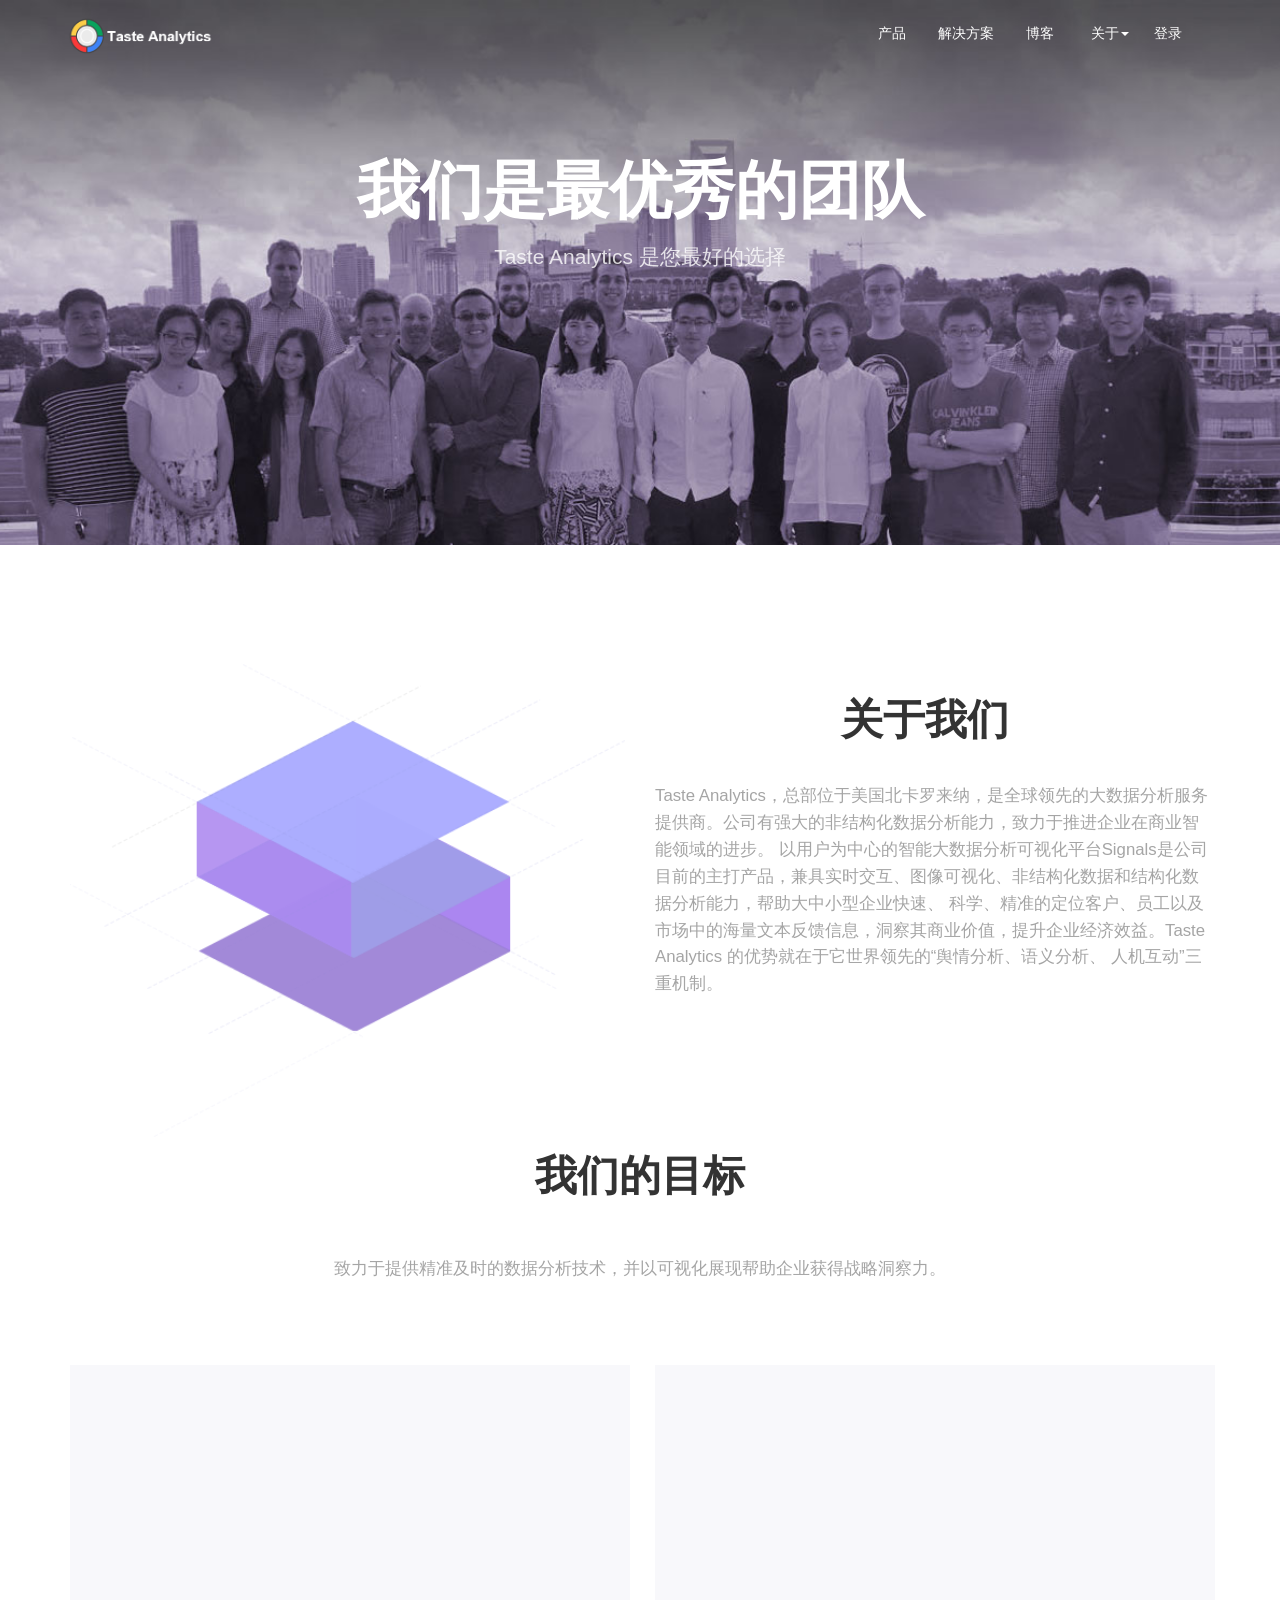
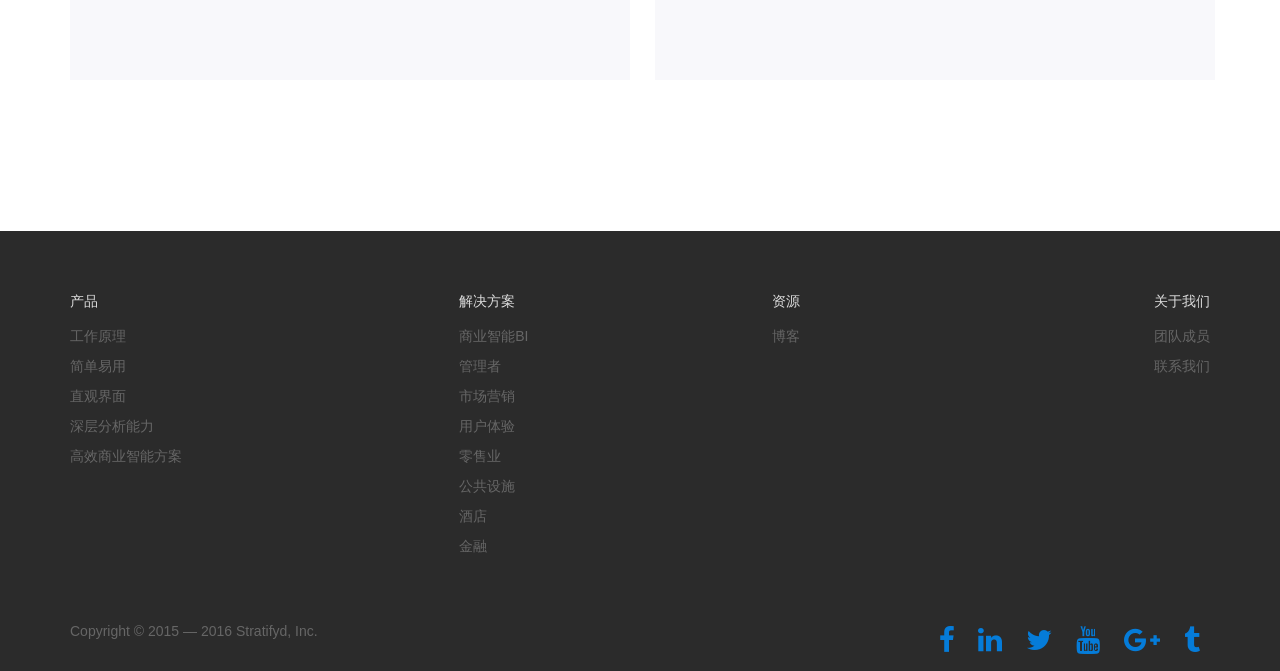
==== commit 69592e5a: "TypoBlogLink" ====
--- a/AboutUsPage.html
+++ b/AboutUsPage.html
@@ -35,7 +35,7 @@
 		  <ul class="nav navbar-nav" id="NavbarDetailPart">
 			 <li class="active NavBarButtons" id="navProduct"><a href="Product.html">产品</a></li>
 			 <li class="active NavBarButtons" id="navSolution"><a href="SolutionPage.html">解决方案</a></li>
-			 <li class="active NavBarButtons" id="navBlog"><a href="http://blog.stratifyd.com/">博客</a></li>
+			 <li class="active NavBarButtons" id="navBlog"><a href="http://blog.tasteanalytics.cn/">博客</a></li>
 			 <li class="dropdown">
 				 <a href="#" class="dropdown-toggle NavBarButtons" data-toggle="dropdown"id="DraopDownMenu1">
 					 关于<b class="caret"></b>
@@ -149,7 +149,7 @@
 						<li><a id = "MarketText" href="Resource/PDFResource/Case Study - Marketing.pdf">市场营销</a></li>
 						<li><a id = "CustomerEXText" href="Resource/PDFResource/Case Study - Consumer Products.pdf">用户体验</a></li>
 						<li><a id = "RetailText" href="Resource/PDFResource/Case Study - Retail.pdf">零售业</a></li>
-						<li><a id = "UtilitiesText" href="Resource/PDFResource/Case Study - Utilities.pdf">市场调研</a></li>
+						<li><a id = "UtilitiesText" href="Resource/PDFResource/Case Study - Utilities.pdf">公共设施</a></li>
 						<li><a id = "HospitalityText" href="Resource/PDFResource/Case Study - Hospitality for website.pdf">酒店</a></li>
 						<li><a id = "FinSerText" href="Resource/PDFResource/Case Study - Financial Services.pdf">金融</a></li>
 					</ul>
@@ -159,7 +159,7 @@
 				<div>
 					<ul class="list-unstyled">
 						<li class='title'>资源</li>
-						<li><a id = "BlogIext" href="http://blog.stratifyd.com/">博客</a></li>
+						<li><a id = "BlogIext" href="http://blog.tasteanalytics.cn/">博客</a></li>
 					</ul>
 				</div>
 			</div>
--- a/CSS/Global.css
+++ b/CSS/Global.css
@@ -69,7 +69,7 @@
 	background-color: rgb(136,134,172);
 }
 .navbar-nav>li>.dropdown-menu{
-	background-color: rgb(136,134,172);
+	background-color: rgba(136,134,172,0.8);
 }
 .dropdown-menu>li>a{
 	color: white;
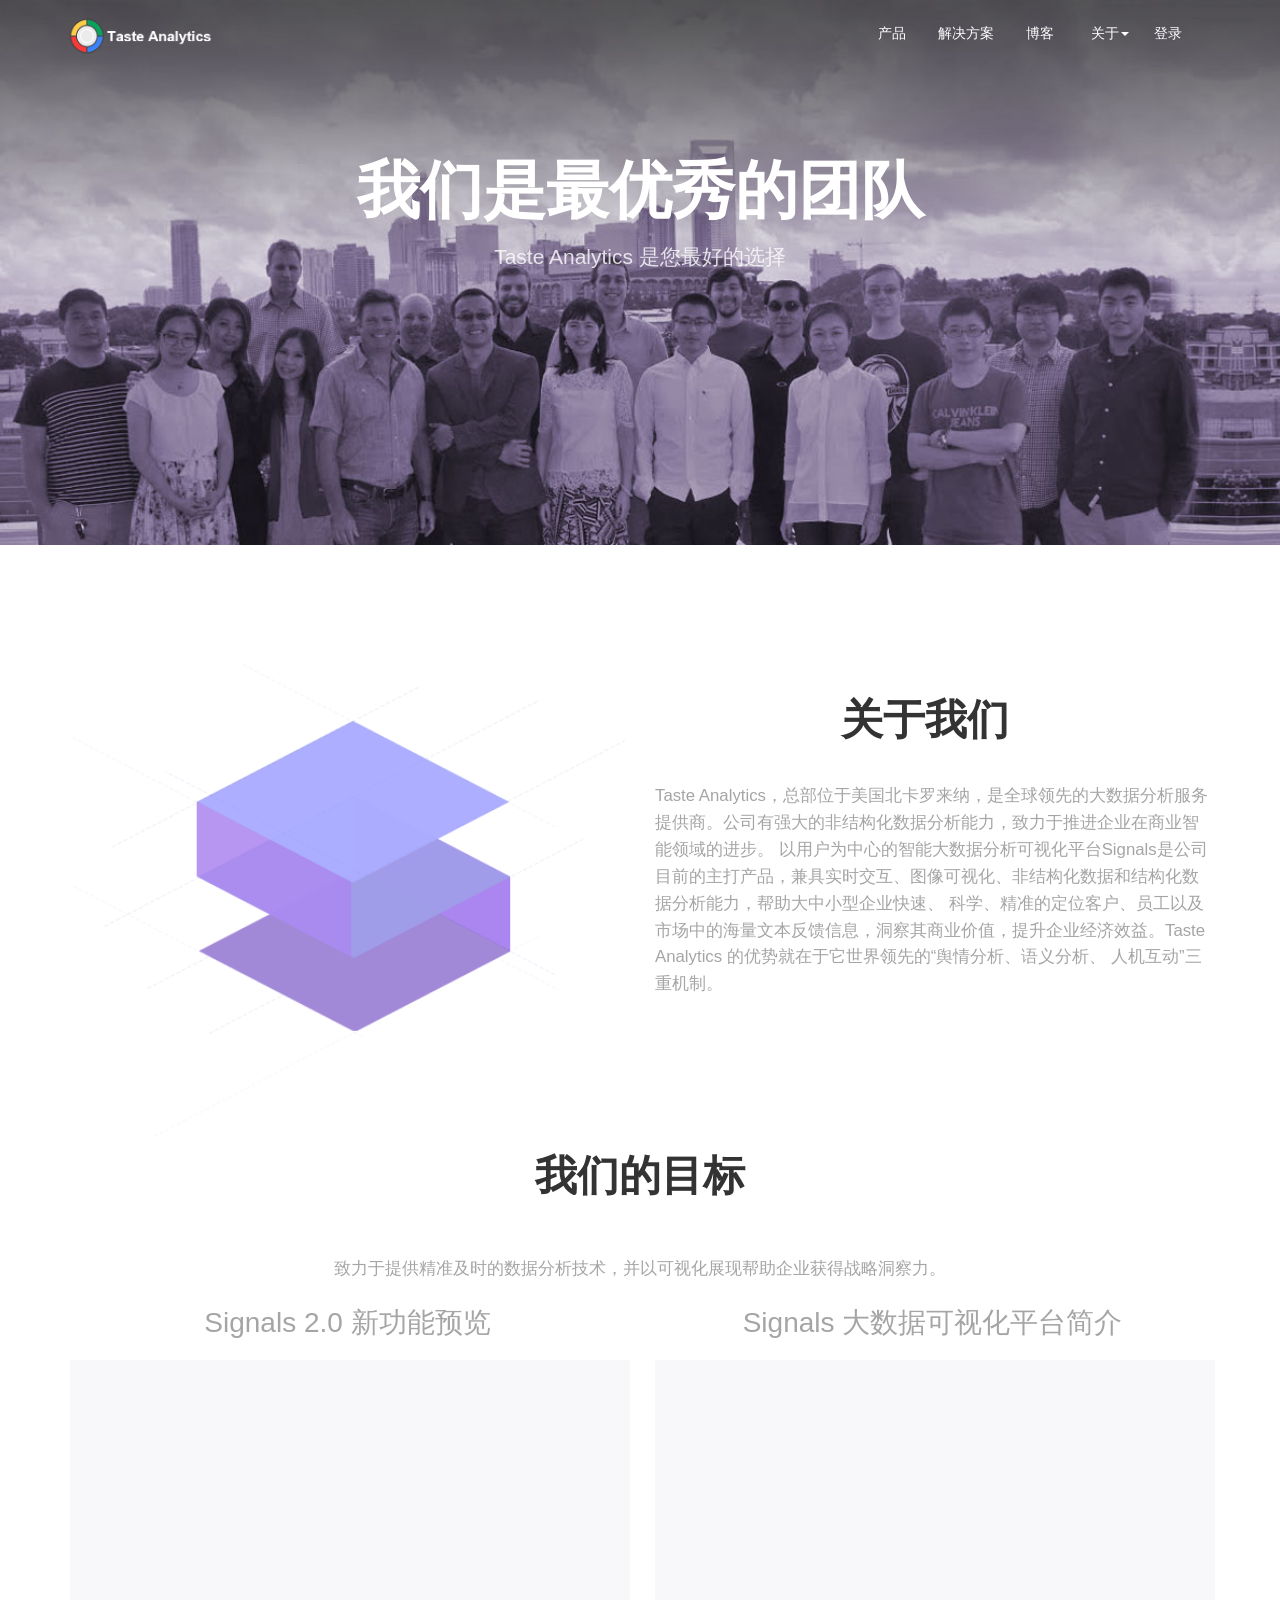
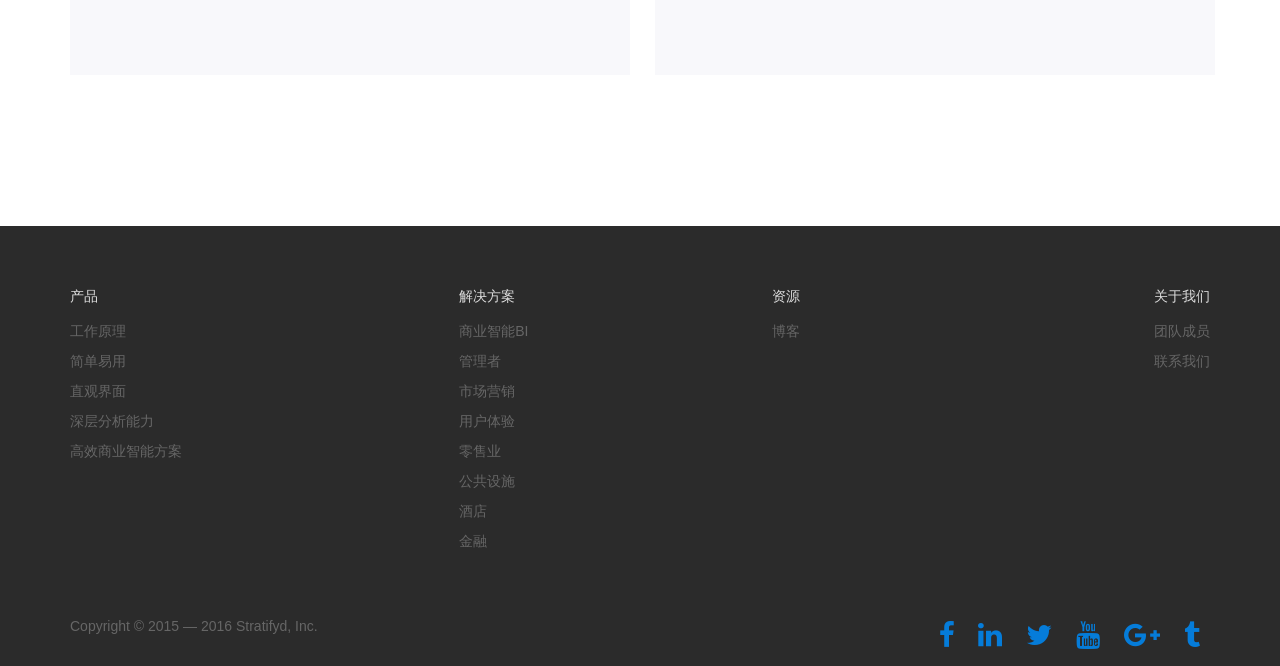
==== commit 15cafbd7: "TypoChangeTitleUp" ====
--- a/AboutUsPage.html
+++ b/AboutUsPage.html
@@ -115,10 +115,12 @@
 <div class = "container" id = "CompanyCotainers">
 	<div class="row" id="CompanyIconPartRow1">
 		<div class="col-xs-12 col-sm-12 col-md-6">
+			<h3 class="SubIntroTitle" id="VideoTitle1"> Signals 2.0 新功能预览</h3>
 			<iframe frameborder="0" width="640" height="498" src="http://v.qq.com/iframe/player.html?vid=o0322kzx70r&tiny=0&auto=0" allowfullscreen class="ContentVideo" id="AboutUsPageVideo1"></iframe>
 		</div>
 		
 		<div class="col-xs-12 col-sm-12 col-md-6">
+			<h3 class="SubIntroTitle" id="VideoTitle1"> Signals 大数据可视化平台简介</h3>
 			<iframe frameborder="0" width="640" height="498" src="https://v.qq.com/iframe/player.html?vid=l0322fjbopc&tiny=0&auto=0" allowfullscreen class="ContentVideo" id="AboutUsPageVideo2"></iframe>
 		</div>		
 	</div>
--- a/CSS/AboutUsPage.css
+++ b/CSS/AboutUsPage.css
@@ -48,6 +48,10 @@
 .IntroTitle{
 	font-weight: bold;
 	font-size: 2.5em;
+}
+.SubIntroTitle{
+	font-size: 2em;
+	color: rgb(165,165,165);
 }
 .SolutionBox{
 	height: 200px;
@@ -157,7 +161,7 @@
 	padding-top: 118px;
 }
 #StoryRow2{
-	padding-bottom: 66px;
+/*	padding-bottom: 66px;*/
 }
 #PhotoRow{
 /*	margin-top: 98px;*/
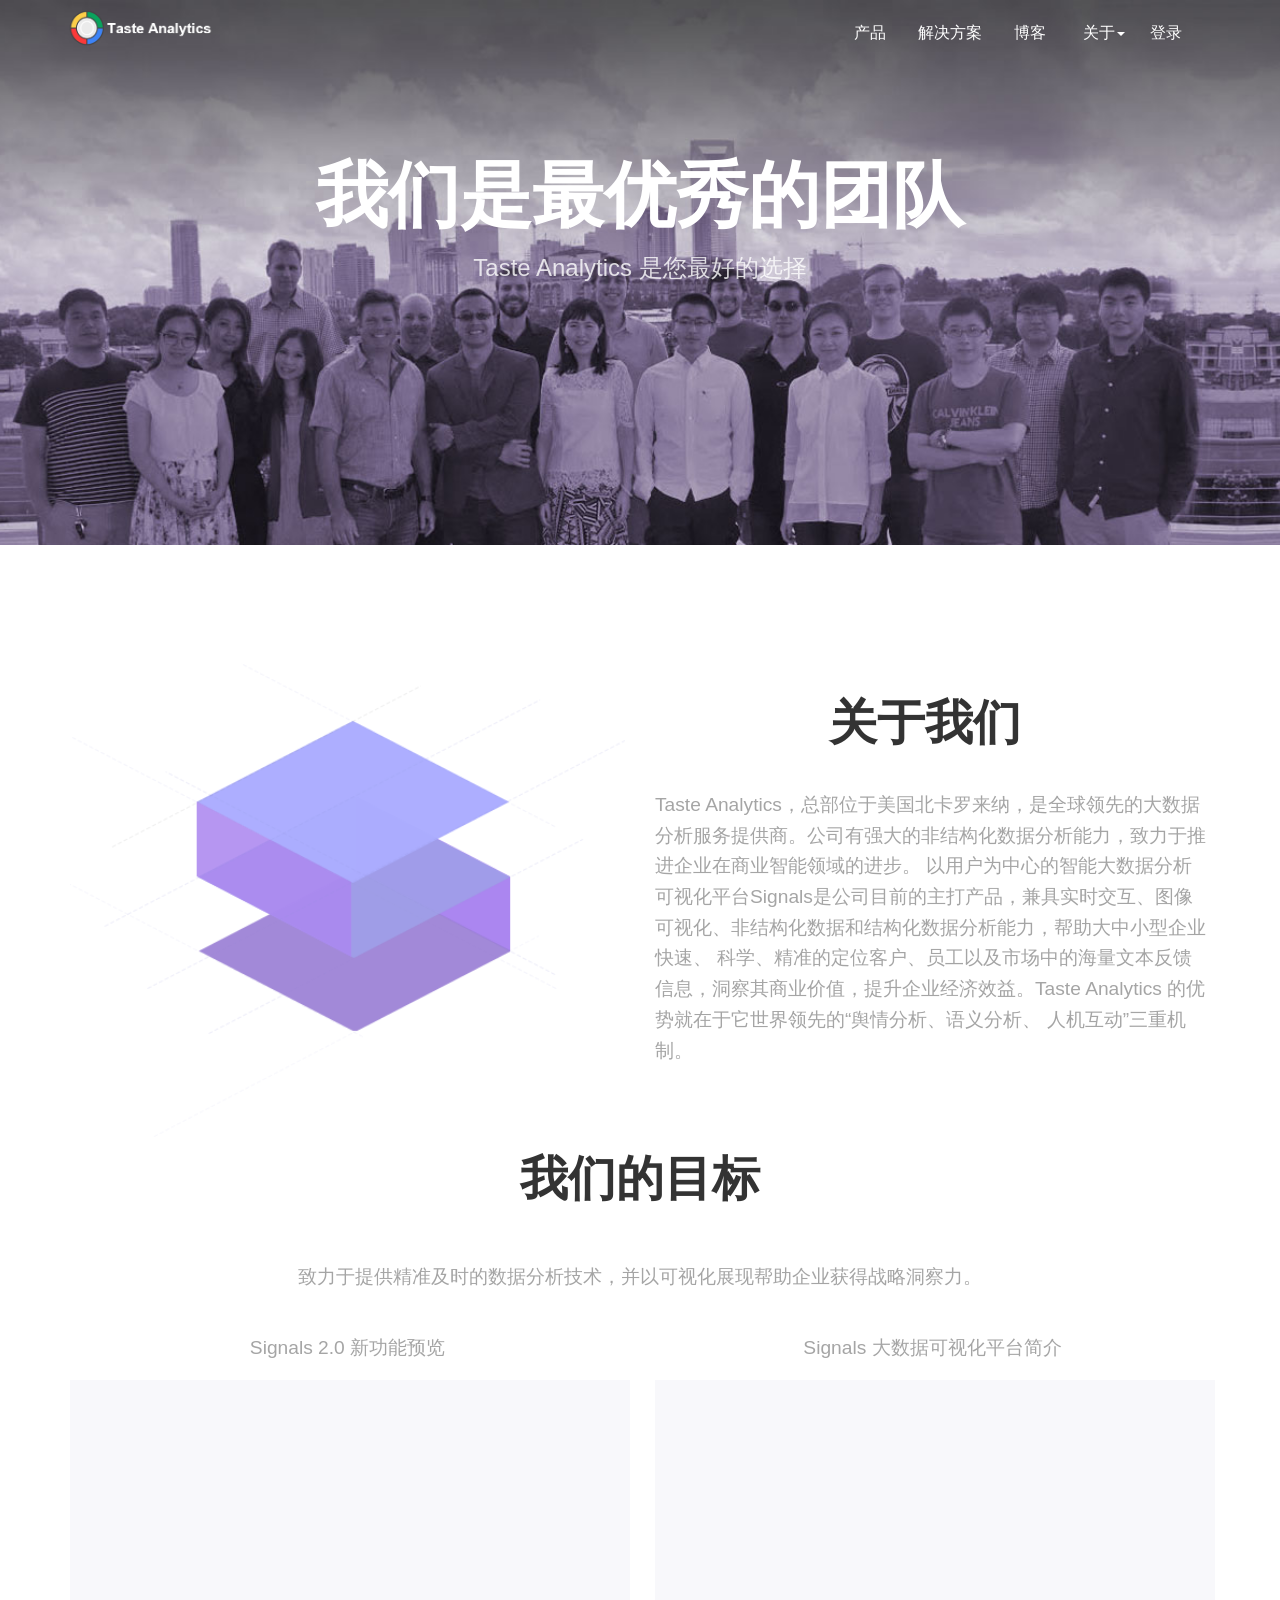
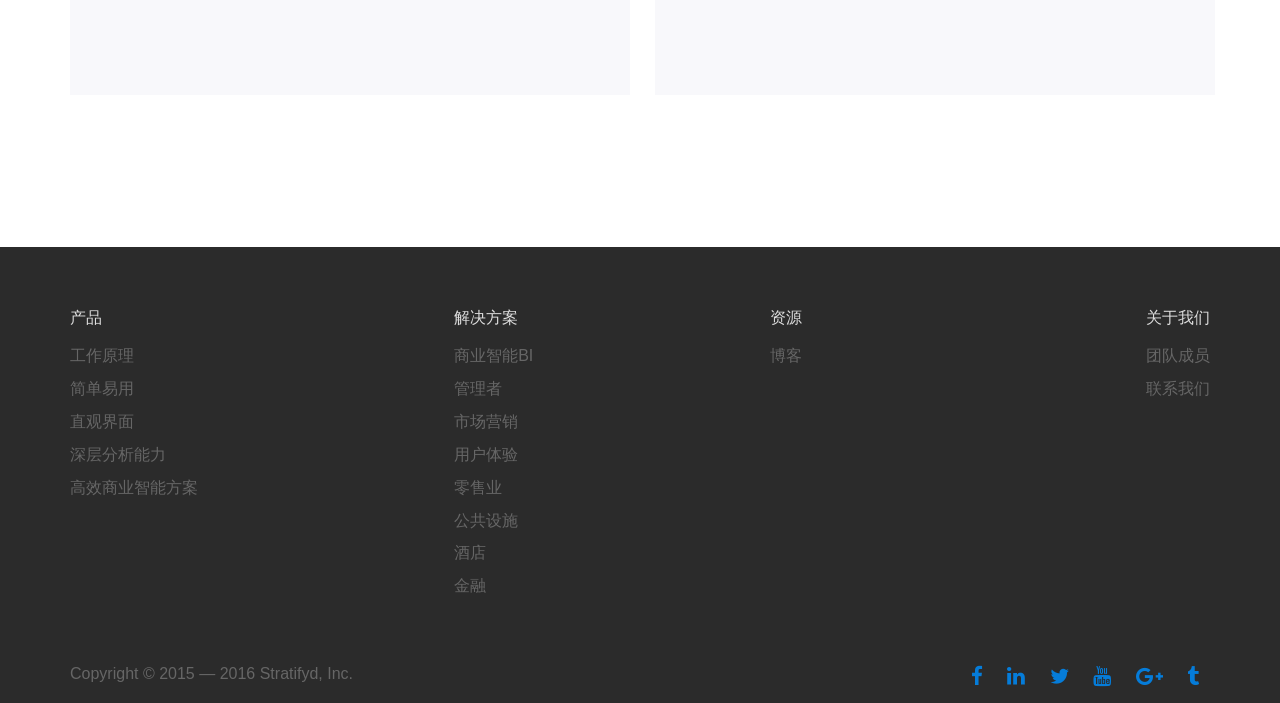
==== commit 6600747b: "ColorFontAswomeChange" ====
--- a/AboutUsPage.html
+++ b/AboutUsPage.html
@@ -6,7 +6,7 @@
     <title></title>
     <link href="https://maxcdn.bootstrapcdn.com/bootstrap/3.3.6/css/bootstrap.min.css" rel="stylesheet"/>
     <script src="https://code.jquery.com/jquery-2.2.0.min.js"></script>
-	<link href="lib/FontAwesome/Font-Awesome-Stylus-master/example/dist/styles.css" rel="stylesheet">
+	<link href="lib/FontAwesome/Font-Awesome-Stylus-master/css/index.css" rel="stylesheet">
 	<link href="CSS/Global.css" rel="stylesheet"/>
 	<link href="CSS/Buttons.css" rel="stylesheet"/>
 	<link href="CSS/CanvasBox.css" rel="stylesheet"/>		
--- a/lib/FontAwesome/Font-Awesome-Stylus-master/css/index.css
+++ b/lib/FontAwesome/Font-Awesome-Stylus-master/css/index.css
@@ -0,0 +1,2221 @@
+/*
+ *  Font Awesome 4.6.2 by @davegandy - http://fontawesome.io - @fontawesome
+ *  License - http://fontawesome.io/license (Font: SIL OFL 1.1, CSS: MIT License)
+ */
+/* FONT PATH
+ * -------------------------- */
+@font-face {
+  font-family: 'FontAwesome';
+  src: url("../fonts/icomoon.eot?v=4.6.2");
+  src: url("../fonts/icomoon.eot?#iefix&v=4.6.2") format('embedded-opentype'), url("../fonts/icomoon.woff?v=4.6.2") format('woff'), url("../fonts/icomoon.ttf?v=4.6.2") format('truetype'), url("../fonts/icomoon.svg?v=4.6.2#fontawesomeregular") format('svg');
+  font-weight: normal;
+  font-style: normal;
+}
+.fa {
+  display: inline-block;
+  font: normal normal normal 14px/1 FontAwesome;
+  font-size: inherit;
+  text-rendering: auto;
+  -webkit-font-smoothing: antialiased;
+  -moz-osx-font-smoothing: grayscale;
+}
+/* makes the font 33% larger relative to the icon container */
+.fa-lg {
+  font-size: 1.333333333333333em;
+  line-height: 0.75em;
+  vertical-align: -15%;
+}
+.fa-2x {
+  font-size: 2em;
+}
+.fa-3x {
+  font-size: 3em;
+}
+.fa-4x {
+  font-size: 4em;
+}
+.fa-5x {
+  font-size: 5em;
+}
+.fa-fw {
+  width: 1.285714285714286em;
+  text-align: center;
+}
+.fa-ul {
+  padding-left: 0;
+  margin-left: 2.142857142857143em;
+  list-style-type: none;
+}
+.fa-ul > li {
+  position: relative;
+}
+.fa-li {
+  position: absolute;
+  left: -2.142857142857143em;
+  width: 2.142857142857143em;
+  top: 0.142857142857143em;
+  text-align: center;
+}
+.fa-li.fa-lg {
+  left: -1.857142857142857em;
+}
+.fa-border {
+  padding: 0.2em 0.25em 0.15em;
+  border: solid 0.08em #eee;
+  border-radius: 0.1em;
+}
+.fa-pull-left {
+  float: left;
+}
+.fa-pull-right {
+  float: right;
+}
+.fa.fa-pull-left {
+  margin-right: 0.3em;
+}
+.fa.fa-pull-right {
+  margin-left: 0.3em;
+}
+/* Deprecated as of 4.4.0 */
+.pull-right {
+  float: right;
+}
+.pull-left {
+  float: left;
+}
+.fa.pull-left {
+  margin-right: 0.3em;
+}
+.fa.pull-right {
+  margin-left: 0.3em;
+}
+.fa-spin {
+  -webkit-animation: fa-spin 2s infinite linear;
+  animation: fa-spin 2s infinite linear;
+}
+.fa-pulse {
+  -webkit-animation: fa-spin 1s infinite steps(8);
+  animation: fa-spin 1s infinite steps(8);
+}
+@-webkit-keyframes fa-spin {
+  0% {
+    -webkit-transform: rotate(0deg);
+    transform: rotate(0deg);
+  }
+  100% {
+    -webkit-transform: rotate(359deg);
+    transform: rotate(359deg);
+  }
+}
+@-moz-keyframes fa-spin {
+  0% {
+    -webkit-transform: rotate(0deg);
+    transform: rotate(0deg);
+  }
+  100% {
+    -webkit-transform: rotate(359deg);
+    transform: rotate(359deg);
+  }
+}
+@-webkit-keyframes fa-spin {
+  0% {
+    -webkit-transform: rotate(0deg);
+    transform: rotate(0deg);
+  }
+  100% {
+    -webkit-transform: rotate(359deg);
+    transform: rotate(359deg);
+  }
+}
+@-o-keyframes fa-spin {
+  0% {
+    -webkit-transform: rotate(0deg);
+    transform: rotate(0deg);
+  }
+  100% {
+    -webkit-transform: rotate(359deg);
+    transform: rotate(359deg);
+  }
+}
+@keyframes fa-spin {
+  0% {
+    -webkit-transform: rotate(0deg);
+    transform: rotate(0deg);
+  }
+  100% {
+    -webkit-transform: rotate(359deg);
+    transform: rotate(359deg);
+  }
+}
+.fa-rotate-90 {
+  filter: progid:DXImageTransform.Microsoft.BasicImage(rotation=1);
+  -webkit-transform: rotate(90deg);
+  -ms-transform: rotate(90deg);
+  transform: rotate(90deg);
+}
+.fa-rotate-180 {
+  filter: progid:DXImageTransform.Microsoft.BasicImage(rotation=2);
+  -webkit-transform: rotate(180deg);
+  -ms-transform: rotate(180deg);
+  transform: rotate(180deg);
+}
+.fa-rotate-270 {
+  filter: progid:DXImageTransform.Microsoft.BasicImage(rotation=3);
+  -webkit-transform: rotate(270deg);
+  -ms-transform: rotate(270deg);
+  transform: rotate(270deg);
+}
+.fa-flip-horizontal {
+  filter: progid:DXImageTransform.Microsoft.BasicImage(rotation=0, mirror=1);
+  -webkit-transform: scale(-1, 1);
+  -ms-transform: scale(-1, 1);
+  transform: scale(-1, 1);
+}
+.fa-flip-vertical {
+  filter: progid:DXImageTransform.Microsoft.BasicImage(rotation=2, mirror=1);
+  -webkit-transform: scale(1, -1);
+  -ms-transform: scale(1, -1);
+  transform: scale(1, -1);
+}
+:root .fa-rotate-90,
+:root .fa-rotate-180,
+:root .fa-rotate-270,
+:root .fa-flip-horizontal,
+:root .fa-flip-vertical {
+  filter: none;
+}
+.fa-stack {
+  position: relative;
+  display: inline-block;
+  width: 2em;
+  height: 2em;
+  line-height: 2em;
+  vertical-align: middle;
+}
+.fa-stack-1x,
+.fa-stack-2x {
+  position: absolute;
+  left: 0;
+  width: 100%;
+  text-align: center;
+}
+.fa-stack-1x {
+  line-height: inherit;
+}
+.fa-stack-2x {
+  font-size: 2em;
+}
+.fa-inverse {
+  color: #fff;
+}
+/* Font Awesome uses the Unicode Private Use Area (PUA) to ensure screen
+   readers do not read off random characters that represent icons */
+.fa-glass:before {
+  content: "\f000";
+}
+.fa-music:before {
+  content: "\f001";
+}
+.fa-search:before {
+  content: "\f002";
+}
+.fa-envelope-o:before {
+  content: "\f003";
+}
+.fa-heart:before {
+  content: "\f004";
+}
+.fa-star:before {
+  content: "\f005";
+}
+.fa-star-o:before {
+  content: "\f006";
+}
+.fa-user:before {
+  content: "\f007";
+}
+.fa-film:before {
+  content: "\f008";
+}
+.fa-th-large:before {
+  content: "\f009";
+}
+.fa-th:before {
+  content: "\f00a";
+}
+.fa-th-list:before {
+  content: "\f00b";
+}
+.fa-check:before {
+  content: "\f00c";
+}
+.fa-remove:before,
+.fa-close:before,
+.fa-times:before {
+  content: "\f00d";
+}
+.fa-search-plus:before {
+  content: "\f00e";
+}
+.fa-search-minus:before {
+  content: "\f010";
+}
+.fa-power-off:before {
+  content: "\f011";
+}
+.fa-signal:before {
+  content: "\f012";
+}
+.fa-gear:before,
+.fa-cog:before {
+  content: "\f013";
+}
+.fa-trash-o:before {
+  content: "\f014";
+}
+.fa-home:before {
+  content: "\f015";
+}
+.fa-file-o:before {
+  content: "\f016";
+}
+.fa-clock-o:before {
+  content: "\f017";
+}
+.fa-road:before {
+  content: "\f018";
+}
+.fa-download:before {
+  content: "\f019";
+}
+.fa-arrow-circle-o-down:before {
+  content: "\f01a";
+}
+.fa-arrow-circle-o-up:before {
+  content: "\f01b";
+}
+.fa-inbox:before {
+  content: "\f01c";
+}
+.fa-play-circle-o:before {
+  content: "\f01d";
+}
+.fa-rotate-right:before,
+.fa-repeat:before {
+  content: "\f01e";
+}
+.fa-refresh:before {
+  content: "\f021";
+}
+.fa-list-alt:before {
+  content: "\f022";
+}
+.fa-lock:before {
+  content: "\f023";
+}
+.fa-flag:before {
+  content: "\f024";
+}
+.fa-headphones:before {
+  content: "\f025";
+}
+.fa-volume-off:before {
+  content: "\f026";
+}
+.fa-volume-down:before {
+  content: "\f027";
+}
+.fa-volume-up:before {
+  content: "\f028";
+}
+.fa-qrcode:before {
+  content: "\f029";
+}
+.fa-barcode:before {
+  content: "\f02a";
+}
+.fa-tag:before {
+  content: "\f02b";
+}
+.fa-tags:before {
+  content: "\f02c";
+}
+.fa-book:before {
+  content: "\f02d";
+}
+.fa-bookmark:before {
+  content: "\f02e";
+}
+.fa-print:before {
+  content: "\f02f";
+}
+.fa-camera:before {
+  content: "\f030";
+}
+.fa-font:before {
+  content: "\f031";
+}
+.fa-bold:before {
+  content: "\f032";
+}
+.fa-italic:before {
+  content: "\f033";
+}
+.fa-text-height:before {
+  content: "\f034";
+}
+.fa-text-width:before {
+  content: "\f035";
+}
+.fa-align-left:before {
+  content: "\f036";
+}
+.fa-align-center:before {
+  content: "\f037";
+}
+.fa-align-right:before {
+  content: "\f038";
+}
+.fa-align-justify:before {
+  content: "\f039";
+}
+.fa-list:before {
+  content: "\f03a";
+}
+.fa-dedent:before,
+.fa-outdent:before {
+  content: "\f03b";
+}
+.fa-indent:before {
+  content: "\f03c";
+}
+.fa-video-camera:before {
+  content: "\f03d";
+}
+.fa-photo:before,
+.fa-image:before,
+.fa-picture-o:before {
+  content: "\f03e";
+}
+.fa-pencil:before {
+  content: "\f040";
+}
+.fa-map-marker:before {
+  content: "\f041";
+}
+.fa-adjust:before {
+  content: "\f042";
+}
+.fa-tint:before {
+  content: "\f043";
+}
+.fa-edit:before,
+.fa-pencil-square-o:before {
+  content: "\f044";
+}
+.fa-share-square-o:before {
+  content: "\f045";
+}
+.fa-check-square-o:before {
+  content: "\f046";
+}
+.fa-arrows:before {
+  content: "\f047";
+}
+.fa-step-backward:before {
+  content: "\f048";
+}
+.fa-fast-backward:before {
+  content: "\f049";
+}
+.fa-backward:before {
+  content: "\f04a";
+}
+.fa-play:before {
+  content: "\f04b";
+}
+.fa-pause:before {
+  content: "\f04c";
+}
+.fa-stop:before {
+  content: "\f04d";
+}
+.fa-forward:before {
+  content: "\f04e";
+}
+.fa-fast-forward:before {
+  content: "\f050";
+}
+.fa-step-forward:before {
+  content: "\f051";
+}
+.fa-eject:before {
+  content: "\f052";
+}
+.fa-chevron-left:before {
+  content: "\f053";
+}
+.fa-chevron-right:before {
+  content: "\f054";
+}
+.fa-plus-circle:before {
+  content: "\f055";
+}
+.fa-minus-circle:before {
+  content: "\f056";
+}
+.fa-times-circle:before {
+  content: "\f057";
+}
+.fa-check-circle:before {
+  content: "\f058";
+}
+.fa-question-circle:before {
+  content: "\f059";
+}
+.fa-info-circle:before {
+  content: "\f05a";
+}
+.fa-crosshairs:before {
+  content: "\f05b";
+}
+.fa-times-circle-o:before {
+  content: "\f05c";
+}
+.fa-check-circle-o:before {
+  content: "\f05d";
+}
+.fa-ban:before {
+  content: "\f05e";
+}
+.fa-arrow-left:before {
+  content: "\f060";
+}
+.fa-arrow-right:before {
+  content: "\f061";
+}
+.fa-arrow-up:before {
+  content: "\f062";
+}
+.fa-arrow-down:before {
+  content: "\f063";
+}
+.fa-mail-forward:before,
+.fa-share:before {
+  content: "\f064";
+}
+.fa-expand:before {
+  content: "\f065";
+}
+.fa-compress:before {
+  content: "\f066";
+}
+.fa-plus:before {
+  content: "\f067";
+}
+.fa-minus:before {
+  content: "\f068";
+}
+.fa-asterisk:before {
+  content: "\f069";
+}
+.fa-exclamation-circle:before {
+  content: "\f06a";
+}
+.fa-gift:before {
+  content: "\f06b";
+}
+.fa-leaf:before {
+  content: "\f06c";
+}
+.fa-fire:before {
+  content: "\f06d";
+}
+.fa-eye:before {
+  content: "\f06e";
+}
+.fa-eye-slash:before {
+  content: "\f070";
+}
+.fa-warning:before,
+.fa-exclamation-triangle:before {
+  content: "\f071";
+}
+.fa-plane:before {
+  content: "\f072";
+}
+.fa-calendar:before {
+  content: "\f073";
+}
+.fa-random:before {
+  content: "\f074";
+}
+.fa-comment:before {
+  content: "\f075";
+}
+.fa-magnet:before {
+  content: "\f076";
+}
+.fa-chevron-up:before {
+  content: "\f077";
+}
+.fa-chevron-down:before {
+  content: "\f078";
+}
+.fa-retweet:before {
+  content: "\f079";
+}
+.fa-shopping-cart:before {
+  content: "\f07a";
+}
+.fa-folder:before {
+  content: "\f07b";
+}
+.fa-folder-open:before {
+  content: "\f07c";
+}
+.fa-arrows-v:before {
+  content: "\f07d";
+}
+.fa-arrows-h:before {
+  content: "\f07e";
+}
+.fa-bar-chart-o:before,
+.fa-bar-chart:before {
+  content: "\f080";
+}
+.fa-twitter-square:before {
+  content: "\f081";
+}
+.fa-facebook-square:before {
+  content: "\f082";
+}
+.fa-camera-retro:before {
+  content: "\f083";
+}
+.fa-key:before {
+  content: "\f084";
+}
+.fa-gears:before,
+.fa-cogs:before {
+  content: "\f085";
+}
+.fa-comments:before {
+  content: "\f086";
+}
+.fa-thumbs-o-up:before {
+  content: "\f087";
+}
+.fa-thumbs-o-down:before {
+  content: "\f088";
+}
+.fa-star-half:before {
+  content: "\f089";
+}
+.fa-heart-o:before {
+  content: "\f08a";
+}
+.fa-sign-out:before {
+  content: "\f08b";
+}
+.fa-linkedin-square:before {
+  content: "\f08c";
+}
+.fa-thumb-tack:before {
+  content: "\f08d";
+}
+.fa-external-link:before {
+  content: "\f08e";
+}
+.fa-sign-in:before {
+  content: "\f090";
+}
+.fa-trophy:before {
+  content: "\f091";
+}
+.fa-github-square:before {
+  content: "\f092";
+}
+.fa-upload:before {
+  content: "\f093";
+}
+.fa-lemon-o:before {
+  content: "\f094";
+}
+.fa-phone:before {
+  content: "\f095";
+}
+.fa-square-o:before {
+  content: "\f096";
+}
+.fa-bookmark-o:before {
+  content: "\f097";
+}
+.fa-phone-square:before {
+  content: "\f098";
+}
+.fa-twitter:before {
+  content: "\f099";
+}
+.fa-facebook-f:before,
+.fa-facebook:before {
+  content: "\f09a";
+}
+.fa-github:before {
+  content: "\f09b";
+}
+.fa-unlock:before {
+  content: "\f09c";
+}
+.fa-credit-card:before {
+  content: "\f09d";
+}
+.fa-feed:before,
+.fa-rss:before {
+  content: "\f09e";
+}
+.fa-hdd-o:before {
+  content: "\f0a0";
+}
+.fa-bullhorn:before {
+  content: "\f0a1";
+}
+.fa-bell:before {
+  content: "\f0f3";
+}
+.fa-certificate:before {
+  content: "\f0a3";
+}
+.fa-hand-o-right:before {
+  content: "\f0a4";
+}
+.fa-hand-o-left:before {
+  content: "\f0a5";
+}
+.fa-hand-o-up:before {
+  content: "\f0a6";
+}
+.fa-hand-o-down:before {
+  content: "\f0a7";
+}
+.fa-arrow-circle-left:before {
+  content: "\f0a8";
+}
+.fa-arrow-circle-right:before {
+  content: "\f0a9";
+}
+.fa-arrow-circle-up:before {
+  content: "\f0aa";
+}
+.fa-arrow-circle-down:before {
+  content: "\f0ab";
+}
+.fa-globe:before {
+  content: "\f0ac";
+}
+.fa-wrench:before {
+  content: "\f0ad";
+}
+.fa-tasks:before {
+  content: "\f0ae";
+}
+.fa-filter:before {
+  content: "\f0b0";
+}
+.fa-briefcase:before {
+  content: "\f0b1";
+}
+.fa-arrows-alt:before {
+  content: "\f0b2";
+}
+.fa-group:before,
+.fa-users:before {
+  content: "\f0c0";
+}
+.fa-chain:before,
+.fa-link:before {
+  content: "\f0c1";
+}
+.fa-cloud:before {
+  content: "\f0c2";
+}
+.fa-flask:before {
+  content: "\f0c3";
+}
+.fa-cut:before,
+.fa-scissors:before {
+  content: "\f0c4";
+}
+.fa-copy:before,
+.fa-files-o:before {
+  content: "\f0c5";
+}
+.fa-paperclip:before {
+  content: "\f0c6";
+}
+.fa-save:before,
+.fa-floppy-o:before {
+  content: "\f0c7";
+}
+.fa-square:before {
+  content: "\f0c8";
+}
+.fa-navicon:before,
+.fa-reorder:before,
+.fa-bars:before {
+  content: "\f0c9";
+}
+.fa-list-ul:before {
+  content: "\f0ca";
+}
+.fa-list-ol:before {
+  content: "\f0cb";
+}
+.fa-strikethrough:before {
+  content: "\f0cc";
+}
+.fa-underline:before {
+  content: "\f0cd";
+}
+.fa-table:before {
+  content: "\f0ce";
+}
+.fa-magic:before {
+  content: "\f0d0";
+}
+.fa-truck:before {
+  content: "\f0d1";
+}
+.fa-pinterest:before {
+  content: "\f0d2";
+}
+.fa-pinterest-square:before {
+  content: "\f0d3";
+}
+.fa-google-plus-square:before {
+  content: "\f0d4";
+}
+.fa-google-plus:before {
+  content: "\f0d5";
+}
+.fa-money:before {
+  content: "\f0d6";
+}
+.fa-caret-down:before {
+  content: "\f0d7";
+}
+.fa-caret-up:before {
+  content: "\f0d8";
+}
+.fa-caret-left:before {
+  content: "\f0d9";
+}
+.fa-caret-right:before {
+  content: "\f0da";
+}
+.fa-columns:before {
+  content: "\f0db";
+}
+.fa-unsorted:before,
+.fa-sort:before {
+  content: "\f0dc";
+}
+.fa-sort-down:before,
+.fa-sort-desc:before {
+  content: "\f0dd";
+}
+.fa-sort-up:before,
+.fa-sort-asc:before {
+  content: "\f0de";
+}
+.fa-envelope:before {
+  content: "\f0e0";
+}
+.fa-linkedin:before {
+  content: "\f0e1";
+}
+.fa-rotate-left:before,
+.fa-undo:before {
+  content: "\f0e2";
+}
+.fa-legal:before,
+.fa-gavel:before {
+  content: "\f0e3";
+}
+.fa-dashboard:before,
+.fa-tachometer:before {
+  content: "\f0e4";
+}
+.fa-comment-o:before {
+  content: "\f0e5";
+}
+.fa-comments-o:before {
+  content: "\f0e6";
+}
+.fa-flash:before,
+.fa-bolt:before {
+  content: "\f0e7";
+}
+.fa-sitemap:before {
+  content: "\f0e8";
+}
+.fa-umbrella:before {
+  content: "\f0e9";
+}
+.fa-paste:before,
+.fa-clipboard:before {
+  content: "\f0ea";
+}
+.fa-lightbulb-o:before {
+  content: "\f0eb";
+}
+.fa-exchange:before {
+  content: "\f0ec";
+}
+.fa-cloud-download:before {
+  content: "\f0ed";
+}
+.fa-cloud-upload:before {
+  content: "\f0ee";
+}
+.fa-user-md:before {
+  content: "\f0f0";
+}
+.fa-stethoscope:before {
+  content: "\f0f1";
+}
+.fa-suitcase:before {
+  content: "\f0f2";
+}
+.fa-bell-o:before {
+  content: "\f0a2";
+}
+.fa-coffee:before {
+  content: "\f0f4";
+}
+.fa-cutlery:before {
+  content: "\f0f5";
+}
+.fa-file-text-o:before {
+  content: "\f0f6";
+}
+.fa-building-o:before {
+  content: "\f0f7";
+}
+.fa-hospital-o:before {
+  content: "\f0f8";
+}
+.fa-ambulance:before {
+  content: "\f0f9";
+}
+.fa-medkit:before {
+  content: "\f0fa";
+}
+.fa-fighter-jet:before {
+  content: "\f0fb";
+}
+.fa-beer:before {
+  content: "\f0fc";
+}
+.fa-h-square:before {
+  content: "\f0fd";
+}
+.fa-plus-square:before {
+  content: "\f0fe";
+}
+.fa-angle-double-left:before {
+  content: "\f100";
+}
+.fa-angle-double-right:before {
+  content: "\f101";
+}
+.fa-angle-double-up:before {
+  content: "\f102";
+}
+.fa-angle-double-down:before {
+  content: "\f103";
+}
+.fa-angle-left:before {
+  content: "\f104";
+}
+.fa-angle-right:before {
+  content: "\f105";
+}
+.fa-angle-up:before {
+  content: "\f106";
+}
+.fa-angle-down:before {
+  content: "\f107";
+}
+.fa-desktop:before {
+  content: "\f108";
+}
+.fa-laptop:before {
+  content: "\f109";
+}
+.fa-tablet:before {
+  content: "\f10a";
+}
+.fa-mobile-phone:before,
+.fa-mobile:before {
+  content: "\f10b";
+}
+.fa-circle-o:before {
+  content: "\f10c";
+}
+.fa-quote-left:before {
+  content: "\f10d";
+}
+.fa-quote-right:before {
+  content: "\f10e";
+}
+.fa-spinner:before {
+  content: "\f110";
+}
+.fa-circle:before {
+  content: "\f111";
+}
+.fa-mail-reply:before,
+.fa-reply:before {
+  content: "\f112";
+}
+.fa-github-alt:before {
+  content: "\f113";
+}
+.fa-folder-o:before {
+  content: "\f114";
+}
+.fa-folder-open-o:before {
+  content: "\f115";
+}
+.fa-smile-o:before {
+  content: "\f118";
+}
+.fa-frown-o:before {
+  content: "\f119";
+}
+.fa-meh-o:before {
+  content: "\f11a";
+}
+.fa-gamepad:before {
+  content: "\f11b";
+}
+.fa-keyboard-o:before {
+  content: "\f11c";
+}
+.fa-flag-o:before {
+  content: "\f11d";
+}
+.fa-flag-checkered:before {
+  content: "\f11e";
+}
+.fa-terminal:before {
+  content: "\f120";
+}
+.fa-code:before {
+  content: "\f121";
+}
+.fa-mail-reply-all:before,
+.fa-reply-all:before {
+  content: "\f122";
+}
+.fa-star-half-empty:before,
+.fa-star-half-full:before,
+.fa-star-half-o:before {
+  content: "\f123";
+}
+.fa-location-arrow:before {
+  content: "\f124";
+}
+.fa-crop:before {
+  content: "\f125";
+}
+.fa-code-fork:before {
+  content: "\f126";
+}
+.fa-unlink:before,
+.fa-chain-broken:before {
+  content: "\f127";
+}
+.fa-question:before {
+  content: "\f128";
+}
+.fa-info:before {
+  content: "\f129";
+}
+.fa-exclamation:before {
+  content: "\f12a";
+}
+.fa-superscript:before {
+  content: "\f12b";
+}
+.fa-subscript:before {
+  content: "\f12c";
+}
+.fa-eraser:before {
+  content: "\f12d";
+}
+.fa-puzzle-piece:before {
+  content: "\f12e";
+}
+.fa-microphone:before {
+  content: "\f130";
+}
+.fa-microphone-slash:before {
+  content: "\f131";
+}
+.fa-shield:before {
+  content: "\f132";
+}
+.fa-calendar-o:before {
+  content: "\f133";
+}
+.fa-fire-extinguisher:before {
+  content: "\f134";
+}
+.fa-rocket:before {
+  content: "\f135";
+}
+.fa-maxcdn:before {
+  content: "\f136";
+}
+.fa-chevron-circle-left:before {
+  content: "\f137";
+}
+.fa-chevron-circle-right:before {
+  content: "\f138";
+}
+.fa-chevron-circle-up:before {
+  content: "\f139";
+}
+.fa-chevron-circle-down:before {
+  content: "\f13a";
+}
+.fa-html5:before {
+  content: "\f13b";
+}
+.fa-css3:before {
+  content: "\f13c";
+}
+.fa-anchor:before {
+  content: "\f13d";
+}
+.fa-unlock-alt:before {
+  content: "\f13e";
+}
+.fa-bullseye:before {
+  content: "\f140";
+}
+.fa-ellipsis-h:before {
+  content: "\f141";
+}
+.fa-ellipsis-v:before {
+  content: "\f142";
+}
+.fa-rss-square:before {
+  content: "\f143";
+}
+.fa-play-circle:before {
+  content: "\f144";
+}
+.fa-ticket:before {
+  content: "\f145";
+}
+.fa-minus-square:before {
+  content: "\f146";
+}
+.fa-minus-square-o:before {
+  content: "\f147";
+}
+.fa-level-up:before {
+  content: "\f148";
+}
+.fa-level-down:before {
+  content: "\f149";
+}
+.fa-check-square:before {
+  content: "\f14a";
+}
+.fa-pencil-square:before {
+  content: "\f14b";
+}
+.fa-external-link-square:before {
+  content: "\f14c";
+}
+.fa-share-square:before {
+  content: "\f14d";
+}
+.fa-compass:before {
+  content: "\f14e";
+}
+.fa-toggle-down:before,
+.fa-caret-square-o-down:before {
+  content: "\f150";
+}
+.fa-toggle-up:before,
+.fa-caret-square-o-up:before {
+  content: "\f151";
+}
+.fa-toggle-right:before,
+.fa-caret-square-o-right:before {
+  content: "\f152";
+}
+.fa-euro:before,
+.fa-eur:before {
+  content: "\f153";
+}
+.fa-gbp:before {
+  content: "\f154";
+}
+.fa-dollar:before,
+.fa-usd:before {
+  content: "\f155";
+}
+.fa-rupee:before,
+.fa-inr:before {
+  content: "\f156";
+}
+.fa-cny:before,
+.fa-rmb:before,
+.fa-yen:before,
+.fa-jpy:before {
+  content: "\f157";
+}
+.fa-ruble:before,
+.fa-rouble:before,
+.fa-rub:before {
+  content: "\f158";
+}
+.fa-won:before,
+.fa-krw:before {
+  content: "\f159";
+}
+.fa-bitcoin:before,
+.fa-btc:before {
+  content: "\f15a";
+}
+.fa-file:before {
+  content: "\f15b";
+}
+.fa-file-text:before {
+  content: "\f15c";
+}
+.fa-sort-alpha-asc:before {
+  content: "\f15d";
+}
+.fa-sort-alpha-desc:before {
+  content: "\f15e";
+}
+.fa-sort-amount-asc:before {
+  content: "\f160";
+}
+.fa-sort-amount-desc:before {
+  content: "\f161";
+}
+.fa-sort-numeric-asc:before {
+  content: "\f162";
+}
+.fa-sort-numeric-desc:before {
+  content: "\f163";
+}
+.fa-thumbs-up:before {
+  content: "\f164";
+}
+.fa-thumbs-down:before {
+  content: "\f165";
+}
+.fa-youtube-square:before {
+  content: "\f166";
+}
+.fa-youtube:before {
+  content: "\f167";
+}
+.fa-xing:before {
+  content: "\f168";
+}
+.fa-xing-square:before {
+  content: "\f169";
+}
+.fa-youtube-play:before {
+  content: "\f16a";
+}
+.fa-dropbox:before {
+  content: "\f16b";
+}
+.fa-stack-overflow:before {
+  content: "\f16c";
+}
+.fa-instagram:before {
+  content: "\f16d";
+}
+.fa-flickr:before {
+  content: "\f16e";
+}
+.fa-adn:before {
+  content: "\f170";
+}
+.fa-bitbucket:before {
+  content: "\f171";
+}
+.fa-bitbucket-square:before {
+  content: "\f172";
+}
+.fa-tumblr:before {
+  content: "\f173";
+}
+.fa-tumblr-square:before {
+  content: "\f174";
+}
+.fa-long-arrow-down:before {
+  content: "\f175";
+}
+.fa-long-arrow-up:before {
+  content: "\f176";
+}
+.fa-long-arrow-left:before {
+  content: "\f177";
+}
+.fa-long-arrow-right:before {
+  content: "\f178";
+}
+.fa-apple:before {
+  content: "\f179";
+}
+.fa-windows:before {
+  content: "\f17a";
+}
+.fa-android:before {
+  content: "\f17b";
+}
+.fa-linux:before {
+  content: "\f17c";
+}
+.fa-dribbble:before {
+  content: "\f17d";
+}
+.fa-skype:before {
+  content: "\f17e";
+}
+.fa-foursquare:before {
+  content: "\f180";
+}
+.fa-trello:before {
+  content: "\f181";
+}
+.fa-female:before {
+  content: "\f182";
+}
+.fa-male:before {
+  content: "\f183";
+}
+.fa-gittip:before,
+.fa-gratipay:before {
+  content: "\f184";
+}
+.fa-sun-o:before {
+  content: "\f185";
+}
+.fa-moon-o:before {
+  content: "\f186";
+}
+.fa-archive:before {
+  content: "\f187";
+}
+.fa-bug:before {
+  content: "\f188";
+}
+.fa-vk:before {
+  content: "\f189";
+}
+.fa-weibo:before {
+  content: "\f18a";
+}
+.fa-renren:before {
+  content: "\f18b";
+}
+.fa-pagelines:before {
+  content: "\f18c";
+}
+.fa-stack-exchange:before {
+  content: "\f18d";
+}
+.fa-arrow-circle-o-right:before {
+  content: "\f18e";
+}
+.fa-arrow-circle-o-left:before {
+  content: "\f190";
+}
+.fa-toggle-left:before,
+.fa-caret-square-o-left:before {
+  content: "\f191";
+}
+.fa-dot-circle-o:before {
+  content: "\f192";
+}
+.fa-wheelchair:before {
+  content: "\f193";
+}
+.fa-vimeo-square:before {
+  content: "\f194";
+}
+.fa-turkish-lira:before,
+.fa-try:before {
+  content: "\f195";
+}
+.fa-plus-square-o:before {
+  content: "\f196";
+}
+.fa-space-shuttle:before {
+  content: "\f197";
+}
+.fa-slack:before {
+  content: "\f198";
+}
+.fa-envelope-square:before {
+  content: "\f199";
+}
+.fa-wordpress:before {
+  content: "\f19a";
+}
+.fa-openid:before {
+  content: "\f19b";
+}
+.fa-institution:before,
+.fa-bank:before,
+.fa-university:before {
+  content: "\f19c";
+}
+.fa-mortar-board:before,
+.fa-graduation-cap:before {
+  content: "\f19d";
+}
+.fa-yahoo:before {
+  content: "\f19e";
+}
+.fa-google:before {
+  content: "\f1a0";
+}
+.fa-reddit:before {
+  content: "\f1a1";
+}
+.fa-reddit-square:before {
+  content: "\f1a2";
+}
+.fa-stumbleupon-circle:before {
+  content: "\f1a3";
+}
+.fa-stumbleupon:before {
+  content: "\f1a4";
+}
+.fa-delicious:before {
+  content: "\f1a5";
+}
+.fa-digg:before {
+  content: "\f1a6";
+}
+.fa-pied-piper-pp:before {
+  content: "\f1a7";
+}
+.fa-pied-piper-alt:before {
+  content: "\f1a8";
+}
+.fa-drupal:before {
+  content: "\f1a9";
+}
+.fa-joomla:before {
+  content: "\f1aa";
+}
+.fa-language:before {
+  content: "\f1ab";
+}
+.fa-fax:before {
+  content: "\f1ac";
+}
+.fa-building:before {
+  content: "\f1ad";
+}
+.fa-child:before {
+  content: "\f1ae";
+}
+.fa-paw:before {
+  content: "\f1b0";
+}
+.fa-spoon:before {
+  content: "\f1b1";
+}
+.fa-cube:before {
+  content: "\f1b2";
+}
+.fa-cubes:before {
+  content: "\f1b3";
+}
+.fa-behance:before {
+  content: "\f1b4";
+}
+.fa-behance-square:before {
+  content: "\f1b5";
+}
+.fa-steam:before {
+  content: "\f1b6";
+}
+.fa-steam-square:before {
+  content: "\f1b7";
+}
+.fa-recycle:before {
+  content: "\f1b8";
+}
+.fa-automobile:before,
+.fa-car:before {
+  content: "\f1b9";
+}
+.fa-cab:before,
+.fa-taxi:before {
+  content: "\f1ba";
+}
+.fa-tree:before {
+  content: "\f1bb";
+}
+.fa-spotify:before {
+  content: "\f1bc";
+}
+.fa-deviantart:before {
+  content: "\f1bd";
+}
+.fa-soundcloud:before {
+  content: "\f1be";
+}
+.fa-database:before {
+  content: "\f1c0";
+}
+.fa-file-pdf-o:before {
+  content: "\f1c1";
+}
+.fa-file-word-o:before {
+  content: "\f1c2";
+}
+.fa-file-excel-o:before {
+  content: "\f1c3";
+}
+.fa-file-powerpoint-o:before {
+  content: "\f1c4";
+}
+.fa-file-photo-o:before,
+.fa-file-picture-o:before,
+.fa-file-image-o:before {
+  content: "\f1c5";
+}
+.fa-file-zip-o:before,
+.fa-file-archive-o:before {
+  content: "\f1c6";
+}
+.fa-file-sound-o:before,
+.fa-file-audio-o:before {
+  content: "\f1c7";
+}
+.fa-file-movie-o:before,
+.fa-file-video-o:before {
+  content: "\f1c8";
+}
+.fa-file-code-o:before {
+  content: "\f1c9";
+}
+.fa-vine:before {
+  content: "\f1ca";
+}
+.fa-codepen:before {
+  content: "\f1cb";
+}
+.fa-jsfiddle:before {
+  content: "\f1cc";
+}
+.fa-life-bouy:before,
+.fa-life-buoy:before,
+.fa-life-saver:before,
+.fa-support:before,
+.fa-life-ring:before {
+  content: "\f1cd";
+}
+.fa-circle-o-notch:before {
+  content: "\f1ce";
+}
+.fa-ra:before,
+.fa-resistance:before,
+.fa-rebel:before {
+  content: "\f1d0";
+}
+.fa-ge:before,
+.fa-empire:before {
+  content: "\f1d1";
+}
+.fa-git-square:before {
+  content: "\f1d2";
+}
+.fa-git:before {
+  content: "\f1d3";
+}
+.fa-y-combinator-square:before,
+.fa-yc-square:before,
+.fa-hacker-news:before {
+  content: "\f1d4";
+}
+.fa-tencent-weibo:before {
+  content: "\f1d5";
+}
+.fa-qq:before {
+  content: "\f1d6";
+}
+.fa-wechat:before,
+.fa-weixin:before {
+  content: "\f1d7";
+}
+.fa-send:before,
+.fa-paper-plane:before {
+  content: "\f1d8";
+}
+.fa-send-o:before,
+.fa-paper-plane-o:before {
+  content: "\f1d9";
+}
+.fa-history:before {
+  content: "\f1da";
+}
+.fa-circle-thin:before {
+  content: "\f1db";
+}
+.fa-header:before {
+  content: "\f1dc";
+}
+.fa-paragraph:before {
+  content: "\f1dd";
+}
+.fa-sliders:before {
+  content: "\f1de";
+}
+.fa-share-alt:before {
+  content: "\f1e0";
+}
+.fa-share-alt-square:before {
+  content: "\f1e1";
+}
+.fa-bomb:before {
+  content: "\f1e2";
+}
+.fa-soccer-ball-o:before,
+.fa-futbol-o:before {
+  content: "\f1e3";
+}
+.fa-tty:before {
+  content: "\f1e4";
+}
+.fa-binoculars:before {
+  content: "\f1e5";
+}
+.fa-plug:before {
+  content: "\f1e6";
+}
+.fa-slideshare:before {
+  content: "\f1e7";
+}
+.fa-twitch:before {
+  content: "\f1e8";
+}
+.fa-yelp:before {
+  content: "\f1e9";
+}
+.fa-newspaper-o:before {
+  content: "\f1ea";
+}
+.fa-wifi:before {
+  content: "\f1eb";
+}
+.fa-calculator:before {
+  content: "\f1ec";
+}
+.fa-paypal:before {
+  content: "\f1ed";
+}
+.fa-google-wallet:before {
+  content: "\f1ee";
+}
+.fa-cc-visa:before {
+  content: "\f1f0";
+}
+.fa-cc-mastercard:before {
+  content: "\f1f1";
+}
+.fa-cc-discover:before {
+  content: "\f1f2";
+}
+.fa-cc-amex:before {
+  content: "\f1f3";
+}
+.fa-cc-paypal:before {
+  content: "\f1f4";
+}
+.fa-cc-stripe:before {
+  content: "\f1f5";
+}
+.fa-bell-slash:before {
+  content: "\f1f6";
+}
+.fa-bell-slash-o:before {
+  content: "\f1f7";
+}
+.fa-trash:before {
+  content: "\f1f8";
+}
+.fa-copyright:before {
+  content: "\f1f9";
+}
+.fa-at:before {
+  content: "\f1fa";
+}
+.fa-eyedropper:before {
+  content: "\f1fb";
+}
+.fa-paint-brush:before {
+  content: "\f1fc";
+}
+.fa-birthday-cake:before {
+  content: "\f1fd";
+}
+.fa-area-chart:before {
+  content: "\f1fe";
+}
+.fa-pie-chart:before {
+  content: "\f200";
+}
+.fa-line-chart:before {
+  content: "\f201";
+}
+.fa-lastfm:before {
+  content: "\f202";
+}
+.fa-lastfm-square:before {
+  content: "\f203";
+}
+.fa-toggle-off:before {
+  content: "\f204";
+}
+.fa-toggle-on:before {
+  content: "\f205";
+}
+.fa-bicycle:before {
+  content: "\f206";
+}
+.fa-bus:before {
+  content: "\f207";
+}
+.fa-ioxhost:before {
+  content: "\f208";
+}
+.fa-angellist:before {
+  content: "\f209";
+}
+.fa-cc:before {
+  content: "\f20a";
+}
+.fa-shekel:before,
+.fa-sheqel:before,
+.fa-ils:before {
+  content: "\f20b";
+}
+.fa-meanpath:before {
+  content: "\f20c";
+}
+.fa-buysellads:before {
+  content: "\f20d";
+}
+.fa-connectdevelop:before {
+  content: "\f20e";
+}
+.fa-dashcube:before {
+  content: "\f210";
+}
+.fa-forumbee:before {
+  content: "\f211";
+}
+.fa-leanpub:before {
+  content: "\f212";
+}
+.fa-sellsy:before {
+  content: "\f213";
+}
+.fa-shirtsinbulk:before {
+  content: "\f214";
+}
+.fa-simplybuilt:before {
+  content: "\f215";
+}
+.fa-skyatlas:before {
+  content: "\f216";
+}
+.fa-cart-plus:before {
+  content: "\f217";
+}
+.fa-cart-arrow-down:before {
+  content: "\f218";
+}
+.fa-diamond:before {
+  content: "\f219";
+}
+.fa-ship:before {
+  content: "\f21a";
+}
+.fa-user-secret:before {
+  content: "\f21b";
+}
+.fa-motorcycle:before {
+  content: "\f21c";
+}
+.fa-street-view:before {
+  content: "\f21d";
+}
+.fa-heartbeat:before {
+  content: "\f21e";
+}
+.fa-venus:before {
+  content: "\f221";
+}
+.fa-mars:before {
+  content: "\f222";
+}
+.fa-mercury:before {
+  content: "\f223";
+}
+.fa-intersex:before,
+.fa-transgender:before {
+  content: "\f224";
+}
+.fa-transgender-alt:before {
+  content: "\f225";
+}
+.fa-venus-double:before {
+  content: "\f226";
+}
+.fa-mars-double:before {
+  content: "\f227";
+}
+.fa-venus-mars:before {
+  content: "\f228";
+}
+.fa-mars-stroke:before {
+  content: "\f229";
+}
+.fa-mars-stroke-v:before {
+  content: "\f22a";
+}
+.fa-mars-stroke-h:before {
+  content: "\f22b";
+}
+.fa-neuter:before {
+  content: "\f22c";
+}
+.fa-genderless:before {
+  content: "\f22d";
+}
+.fa-facebook-official:before {
+  content: "\f230";
+}
+.fa-pinterest-p:before {
+  content: "\f231";
+}
+.fa-whatsapp:before {
+  content: "\f232";
+}
+.fa-server:before {
+  content: "\f233";
+}
+.fa-user-plus:before {
+  content: "\f234";
+}
+.fa-user-times:before {
+  content: "\f235";
+}
+.fa-hotel:before,
+.fa-bed:before {
+  content: "\f236";
+}
+.fa-viacoin:before {
+  content: "\f237";
+}
+.fa-train:before {
+  content: "\f238";
+}
+.fa-subway:before {
+  content: "\f239";
+}
+.fa-medium:before {
+  content: "\f23a";
+}
+.fa-yc:before,
+.fa-y-combinator:before {
+  content: "\f23b";
+}
+.fa-optin-monster:before {
+  content: "\f23c";
+}
+.fa-opencart:before {
+  content: "\f23d";
+}
+.fa-expeditedssl:before {
+  content: "\f23e";
+}
+.fa-battery-4:before,
+.fa-battery-full:before {
+  content: "\f240";
+}
+.fa-battery-3:before,
+.fa-battery-three-quarters:before {
+  content: "\f241";
+}
+.fa-battery-2:before,
+.fa-battery-half:before {
+  content: "\f242";
+}
+.fa-battery-1:before,
+.fa-battery-quarter:before {
+  content: "\f243";
+}
+.fa-battery-0:before,
+.fa-battery-empty:before {
+  content: "\f244";
+}
+.fa-mouse-pointer:before {
+  content: "\f245";
+}
+.fa-i-cursor:before {
+  content: "\f246";
+}
+.fa-object-group:before {
+  content: "\f247";
+}
+.fa-object-ungroup:before {
+  content: "\f248";
+}
+.fa-sticky-note:before {
+  content: "\f249";
+}
+.fa-sticky-note-o:before {
+  content: "\f24a";
+}
+.fa-cc-jcb:before {
+  content: "\f24b";
+}
+.fa-cc-diners-club:before {
+  content: "\f24c";
+}
+.fa-clone:before {
+  content: "\f24d";
+}
+.fa-balance-scale:before {
+  content: "\f24e";
+}
+.fa-hourglass-o:before {
+  content: "\f250";
+}
+.fa-hourglass-1:before,
+.fa-hourglass-start:before {
+  content: "\f251";
+}
+.fa-hourglass-2:before,
+.fa-hourglass-half:before {
+  content: "\f252";
+}
+.fa-hourglass-3:before,
+.fa-hourglass-end:before {
+  content: "\f253";
+}
+.fa-hourglass:before {
+  content: "\f254";
+}
+.fa-hand-grab-o:before,
+.fa-hand-rock-o:before {
+  content: "\f255";
+}
+.fa-hand-stop-o:before,
+.fa-hand-paper-o:before {
+  content: "\f256";
+}
+.fa-hand-scissors-o:before {
+  content: "\f257";
+}
+.fa-hand-lizard-o:before {
+  content: "\f258";
+}
+.fa-hand-spock-o:before {
+  content: "\f259";
+}
+.fa-hand-pointer-o:before {
+  content: "\f25a";
+}
+.fa-hand-peace-o:before {
+  content: "\f25b";
+}
+.fa-trademark:before {
+  content: "\f25c";
+}
+.fa-registered:before {
+  content: "\f25d";
+}
+.fa-creative-commons:before {
+  content: "\f25e";
+}
+.fa-gg:before {
+  content: "\f260";
+}
+.fa-gg-circle:before {
+  content: "\f261";
+}
+.fa-tripadvisor:before {
+  content: "\f262";
+}
+.fa-odnoklassniki:before {
+  content: "\f263";
+}
+.fa-odnoklassniki-square:before {
+  content: "\f264";
+}
+.fa-get-pocket:before {
+  content: "\f265";
+}
+.fa-wikipedia-w:before {
+  content: "\f266";
+}
+.fa-safari:before {
+  content: "\f267";
+}
+.fa-chrome:before {
+  content: "\f268";
+}
+.fa-firefox:before {
+  content: "\f269";
+}
+.fa-opera:before {
+  content: "\f26a";
+}
+.fa-internet-explorer:before {
+  content: "\f26b";
+}
+.fa-tv:before,
+.fa-television:before {
+  content: "\f26c";
+}
+.fa-contao:before {
+  content: "\f26d";
+}
+.fa-500px:before {
+  content: "\f26e";
+}
+.fa-amazon:before {
+  content: "\f270";
+}
+.fa-calendar-plus-o:before {
+  content: "\f271";
+}
+.fa-calendar-minus-o:before {
+  content: "\f272";
+}
+.fa-calendar-times-o:before {
+  content: "\f273";
+}
+.fa-calendar-check-o:before {
+  content: "\f274";
+}
+.fa-industry:before {
+  content: "\f275";
+}
+.fa-map-pin:before {
+  content: "\f276";
+}
+.fa-map-signs:before {
+  content: "\f277";
+}
+.fa-map-o:before {
+  content: "\f278";
+}
+.fa-map:before {
+  content: "\f279";
+}
+.fa-commenting:before {
+  content: "\f27a";
+}
+.fa-commenting-o:before {
+  content: "\f27b";
+}
+.fa-houzz:before {
+  content: "\f27c";
+}
+.fa-vimeo:before {
+  content: "\f27d";
+}
+.fa-black-tie:before {
+  content: "\f27e";
+}
+.fa-fonticons:before {
+  content: "\f280";
+}
+.fa-reddit-alien:before {
+  content: "\f281";
+}
+.fa-edge:before {
+  content: "\f282";
+}
+.fa-credit-card-alt:before {
+  content: "\f283";
+}
+.fa-codiepie:before {
+  content: "\f284";
+}
+.fa-modx:before {
+  content: "\f285";
+}
+.fa-fort-awesome:before {
+  content: "\f286";
+}
+.fa-usb:before {
+  content: "\f287";
+}
+.fa-product-hunt:before {
+  content: "\f288";
+}
+.fa-mixcloud:before {
+  content: "\f289";
+}
+.fa-scribd:before {
+  content: "\f28a";
+}
+.fa-pause-circle:before {
+  content: "\f28b";
+}
+.fa-pause-circle-o:before {
+  content: "\f28c";
+}
+.fa-stop-circle:before {
+  content: "\f28d";
+}
+.fa-stop-circle-o:before {
+  content: "\f28e";
+}
+.fa-shopping-bag:before {
+  content: "\f290";
+}
+.fa-shopping-basket:before {
+  content: "\f291";
+}
+.fa-hashtag:before {
+  content: "\f292";
+}
+.fa-bluetooth:before {
+  content: "\f293";
+}
+.fa-bluetooth-b:before {
+  content: "\f294";
+}
+.fa-percent:before {
+  content: "\f295";
+}
+.fa-gitlab:before {
+  content: "\f296";
+}
+.fa-wpbeginner:before {
+  content: "\f297";
+}
+.fa-wpforms:before {
+  content: "\f298";
+}
+.fa-envira:before {
+  content: "\f299";
+}
+.fa-universal-access:before {
+  content: "\f29a";
+}
+.fa-wheelchair-alt:before {
+  content: "\f29b";
+}
+.fa-question-circle-o:before {
+  content: "\f29c";
+}
+.fa-blind:before {
+  content: "\f29d";
+}
+.fa-audio-description:before {
+  content: "\f29e";
+}
+.fa-volume-control-phone:before {
+  content: "\f2a0";
+}
+.fa-braille:before {
+  content: "\f2a1";
+}
+.fa-assistive-listening-systems:before {
+  content: "\f2a2";
+}
+.fa-asl-interpreting:before,
+.fa-american-sign-language-interpreting:before {
+  content: "\f2a3";
+}
+.fa-deafness:before,
+.fa-hard-of-hearing:before,
+.fa-deaf:before {
+  content: "\f2a4";
+}
+.fa-glide:before {
+  content: "\f2a5";
+}
+.fa-glide-g:before {
+  content: "\f2a6";
+}
+.fa-signing:before,
+.fa-sign-language:before {
+  content: "\f2a7";
+}
+.fa-low-vision:before {
+  content: "\f2a8";
+}
+.fa-viadeo:before {
+  content: "\f2a9";
+}
+.fa-viadeo-square:before {
+  content: "\f2aa";
+}
+.fa-snapchat:before {
+  content: "\f2ab";
+}
+.fa-snapchat-ghost:before {
+  content: "\f2ac";
+}
+.fa-snapchat-square:before {
+  content: "\f2ad";
+}
+.fa-pied-piper:before {
+  content: "\f2ae";
+}
+.fa-first-order:before {
+  content: "\f2b0";
+}
+.fa-yoast:before {
+  content: "\f2b1";
+}
+.fa-themeisle:before {
+  content: "\f2b2";
+}
+.sr-only {
+  position: absolute;
+  width: 1px;
+  height: 1px;
+  padding: 0;
+  margin: -1px;
+  overflow: hidden;
+  clip: rect(0, 0, 0, 0);
+  border: 0;
+}
+.sr-only-focusable:active,
+.sr-only-focusable:focus {
+  position: static;
+  width: auto;
+  height: auto;
+  margin: 0;
+  overflow: visible;
+  clip: auto;
+}
--- a/CSS/Global.css
+++ b/CSS/Global.css
@@ -6,6 +6,7 @@
 }
 body{
 	background-color: rgb(255,255,255);
+	font-size: 16px;
 	font-family: "Arial";
 }
 .CompanyIconPart{
@@ -216,7 +217,7 @@
 }
 .FontAwosomeIcon{
 	
-	font-size: 2em;
+	font-size: 1.3em;
 	
 	transition-duration: 0.2s;
 	color: #057cd9;
@@ -249,7 +250,7 @@
 	padding-right: 3.8%;
 	padding-top: 7px;
 	padding-bottom: 7px;
-	background-color: rgb(99,104,247);
+	background-color: rgb(108,126,217);
 	border-color: transparent;
 	text-align: center;
 	min-height: 70px;
@@ -273,7 +274,7 @@
 .NavBarButtons{
 	font-family: "Arial";
 	color: rgb(159,158,163);
-	font-size: 14px;
+	font-size: 1EM;
 	font-weight: 300;
 }
 .navbar-default .navbar-nav>.active>a, .navbar-default .navbar-nav>.active>a:focus, .navbar-default .navbar-nav>.active>a:hover{
@@ -346,7 +347,7 @@
 #NavTitleCompanyIcon{
 /*	width: 30px;*/
 	position: absolute;
-	margin-top: -10px;
+	margin-top: -18px;
 	min-width: 150px;
 	max-height: 60px;
 	width: 10%;
@@ -371,12 +372,12 @@
 	border-radius: 3%;
 	transition-duration: 0.2s;
 	color: white;
-	background-color: rgb(99,104,247);
-	border-color: rgb(99,104,247);
+	background-color: rgb(108,126,217);
+	border-color: rgb(108,126,217);
 }
 #FirstTry:hover{
 	transition-duration: 0.2s;
-	color: rgb(99,104,247);
+	color: rgb(108,126,217);
 	background-color: rgb(255,255,255);
 	border-color: rgb(255,255,255);
 }
@@ -439,6 +440,12 @@
 
 	.site-map-list:nth-child(4) {
 		text-align: right;
+	}
+	.BottomAlligainChange-Left{
+		text-align: center;
+	}
+	.BottomAlligainChange-Right{
+		text-align: center;
 	}	
 }
 
--- a/CSS/AboutUsPage.css
+++ b/CSS/AboutUsPage.css
@@ -50,7 +50,7 @@
 	font-size: 2.5em;
 }
 .SubIntroTitle{
-	font-size: 2em;
+	font-size: 1.2em;
 	color: rgb(165,165,165);
 }
 .SolutionBox{
@@ -161,7 +161,7 @@
 	padding-top: 118px;
 }
 #StoryRow2{
-/*	padding-bottom: 66px;*/
+	padding-bottom: 20px;
 }
 #PhotoRow{
 /*	margin-top: 98px;*/
@@ -377,6 +377,6 @@
 		margin-bottom: 16px;
 	}
 	#StoryRow2{
-		padding-bottom: 33px;
+		padding-bottom: 20px;
 	}
 }
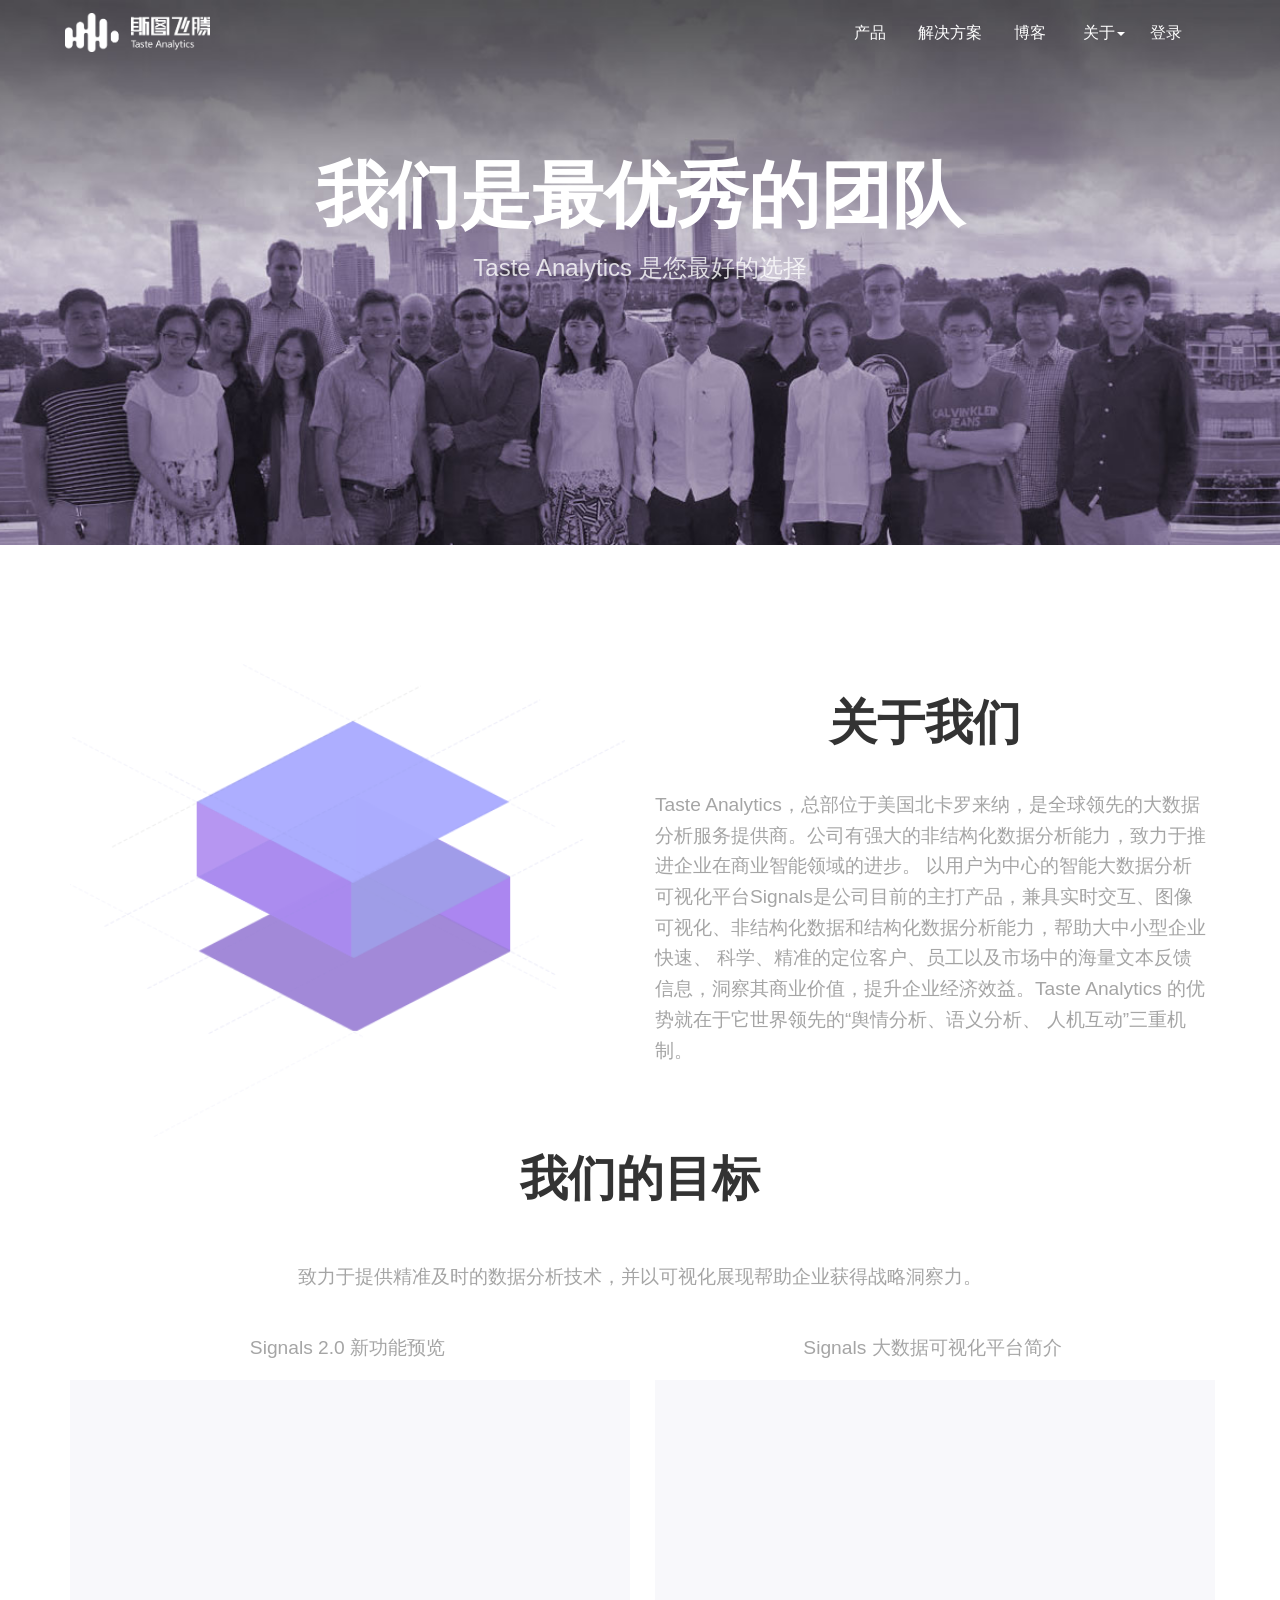
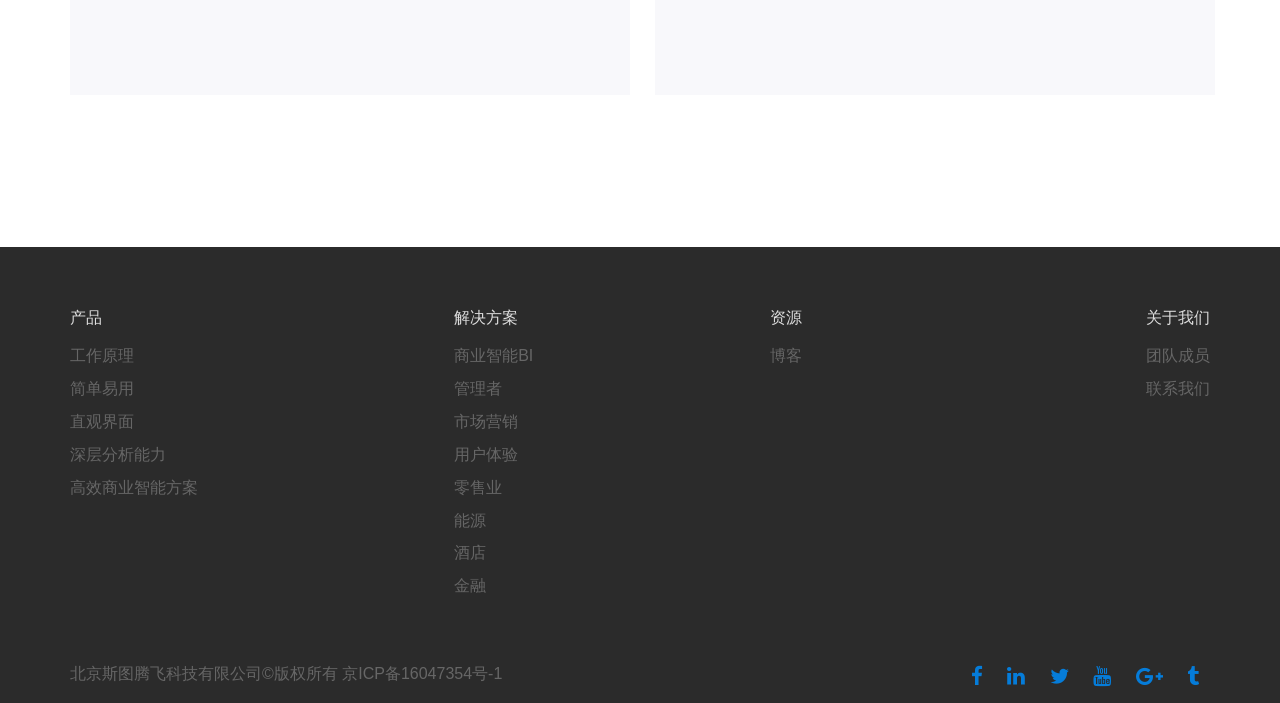
==== commit 06b8cdff: "No Free" ====
--- a/AboutUsPage.html
+++ b/AboutUsPage.html
@@ -3,7 +3,7 @@
 <head>
     <meta charset="UTF-8">
 	<meta name="viewport" content="width=device-width, initial-scale=1" />
-    <title></title>
+    <title>全球大数据专家</title>
     <link href="https://maxcdn.bootstrapcdn.com/bootstrap/3.3.6/css/bootstrap.min.css" rel="stylesheet"/>
     <script src="https://code.jquery.com/jquery-2.2.0.min.js"></script>
 	<link href="lib/FontAwesome/Font-Awesome-Stylus-master/css/index.css" rel="stylesheet">
@@ -11,6 +11,7 @@
 	<link href="CSS/Buttons.css" rel="stylesheet"/>
 	<link href="CSS/CanvasBox.css" rel="stylesheet"/>		
 	<link href="CSS/AboutUsPage.css" rel="stylesheet"/>
+	<link rel="icon" type="image/png" href="Resource/Icons/Stratifyd/ChineseLogo.png"/>
 </head>
 <body>
 <!--Maincotainer the whole page-->
@@ -151,7 +152,7 @@
 						<li><a id = "MarketText" href="Resource/PDFResource/Case Study - Marketing.pdf">市场营销</a></li>
 						<li><a id = "CustomerEXText" href="Resource/PDFResource/Case Study - Consumer Products.pdf">用户体验</a></li>
 						<li><a id = "RetailText" href="Resource/PDFResource/Case Study - Retail.pdf">零售业</a></li>
-						<li><a id = "UtilitiesText" href="Resource/PDFResource/Case Study - Utilities.pdf">公共设施</a></li>
+						<li><a id = "UtilitiesText" href="Resource/PDFResource/Case Study - Utilities.pdf">能源</a></li>
 						<li><a id = "HospitalityText" href="Resource/PDFResource/Case Study - Hospitality for website.pdf">酒店</a></li>
 						<li><a id = "FinSerText" href="Resource/PDFResource/Case Study - Financial Services.pdf">金融</a></li>
 					</ul>
@@ -176,7 +177,7 @@
 			</div>
 		</div>
 		<div class = "row">
-			<div class='col-xs-12 col-md-6 BottomAlligainChange-Left'><span>Copyright ©	2015 — 2016 Stratifyd, Inc.</span></div>
+			<div class='col-xs-12 col-md-6 BottomAlligainChange-Left'><span>北京斯图腾飞科技有限公司©版权所有  京ICP备16047354号-1</span></div>
 			<div class='col-xs-12 col-md-6 BottomAlligainChange-Right'>
 				<ul class="list-inline">
 					<a href="https://www.facebook.com/stratifyd/" class="FontAwosomeIcon"><li class="fa fa-facebook FontIconSize" aria-hidden="true" id="FacebookIcon"></li></a>
--- a/CSS/Global.css
+++ b/CSS/Global.css
@@ -250,7 +250,7 @@
 	padding-right: 3.8%;
 	padding-top: 7px;
 	padding-bottom: 7px;
-	background-color: rgb(108,126,217);
+	background-color: rgb(99,104,247);
 	border-color: transparent;
 	text-align: center;
 	min-height: 70px;
@@ -346,11 +346,16 @@
 }
 #NavTitleCompanyIcon{
 /*	width: 30px;*/
+/*
 	position: absolute;
 	margin-top: -18px;
 	min-width: 150px;
 	max-height: 60px;
 	width: 10%;
+*/
+	height: 1.6em;
+	position: relative;
+	top: -0.4em;
 }
 .SecondRowTitle{
 	font-family: "Arial";
@@ -372,12 +377,12 @@
 	border-radius: 3%;
 	transition-duration: 0.2s;
 	color: white;
-	background-color: rgb(108,126,217);
-	border-color: rgb(108,126,217);
+	background-color: rgb(99,104,247);
+	border-color: rgb(99,104,247);
 }
 #FirstTry:hover{
 	transition-duration: 0.2s;
-	color: rgb(108,126,217);
+	color: rgb(99,104,247);
 	background-color: rgb(255,255,255);
 	border-color: rgb(255,255,255);
 }
